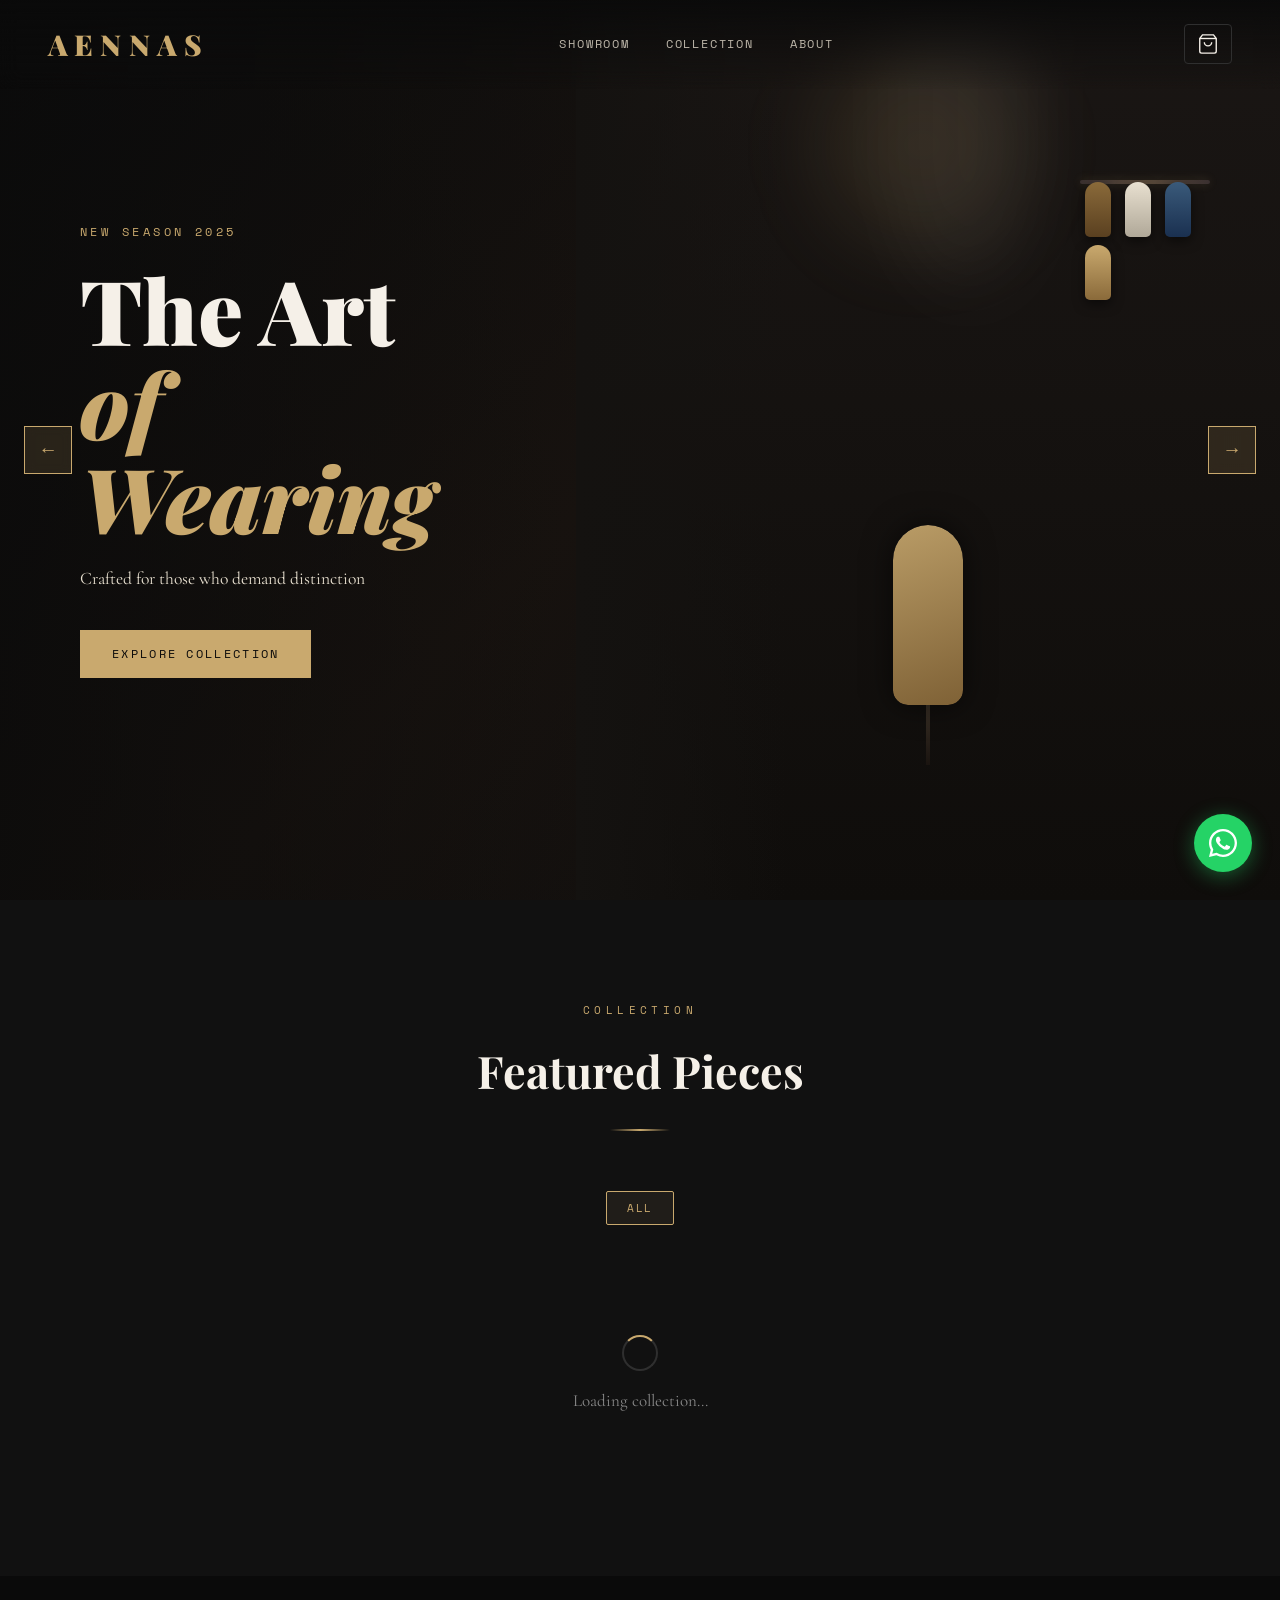
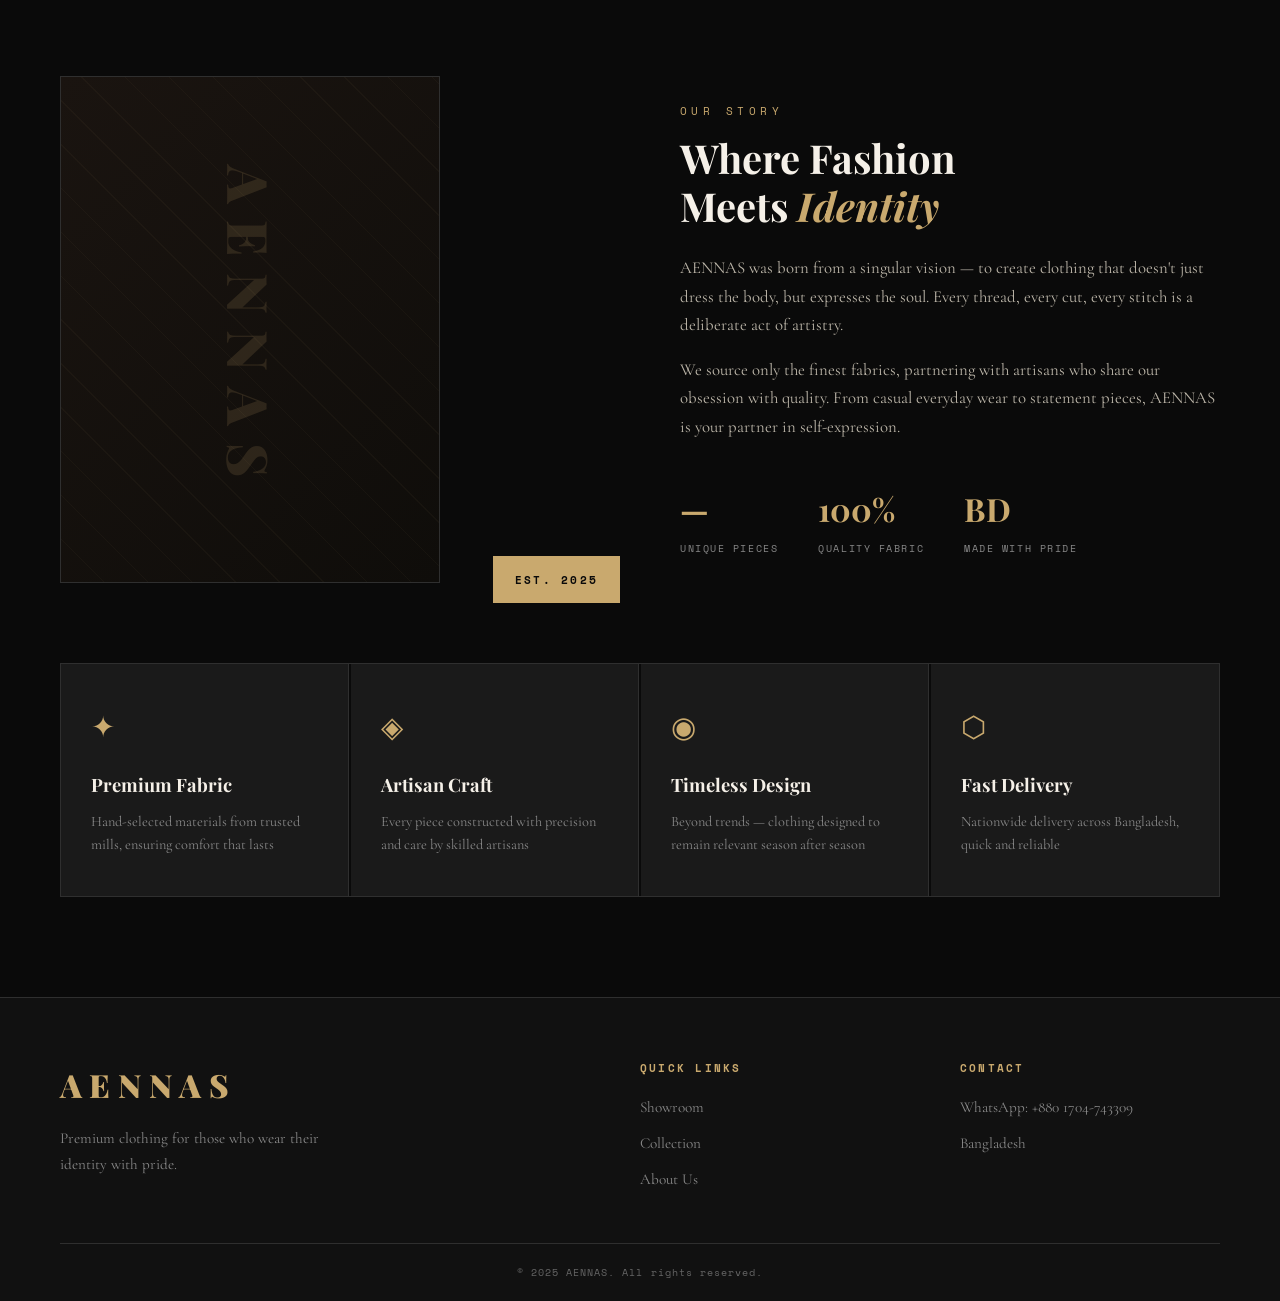
==== index.html @ 5e8bba65 "Add files via upload" ====
<!DOCTYPE html>
<html lang="en">

<head>
    <meta charset="UTF-8" />
    <meta name="viewport" content="width=device-width, initial-scale=1.0" />
    <title>AENNAS — Premium Clothing</title>
    <link rel="preconnect" href="https://fonts.googleapis.com">
    <link
        href="https://fonts.googleapis.com/css2?family=Playfair+Display:ital,wght@0,400;0,700;0,900;1,400&family=Cormorant+Garamond:wght@300;400;600&family=Space+Mono:wght@400;700&display=swap"
        rel="stylesheet">
    <link rel="stylesheet" href="style.css">
</head>

<body>

    <!-- ========== NAVBAR ========== -->
    <nav class="navbar" id="navbar">
        <div class="nav-logo">AENNAS</div>
        <div class="nav-links">
            <a href="#showroom">Showroom</a>
            <a href="#products">Collection</a>
            <a href="#about">About</a>
        </div>
        <div class="nav-right">
            <button class="cart-btn" id="cartBtn" onclick="toggleCart()">
                <svg width="22" height="22" viewBox="0 0 24 24" fill="none" stroke="currentColor" stroke-width="1.5">
                    <path d="M6 2L3 6v14a2 2 0 002 2h14a2 2 0 002-2V6l-3-4z" />
                    <line x1="3" y1="6" x2="21" y2="6" />
                    <path d="M16 10a4 4 0 01-8 0" />
                </svg>
                <span class="cart-count" id="cartCount">0</span>
            </button>
        </div>
    </nav>

    <!-- ========== HERO SHOWROOM SLIDER ========== -->
    <section class="showroom" id="showroom">
        <div class="slider-wrapper">
            <div class="slider" id="slider">

                <div class="slide slide-1">
                    <div class="slide-overlay"></div>
                    <div class="slide-content">
                        <p class="slide-tag">New Season 2025</p>
                        <h1 class="slide-title">The Art<br><em>of Wearing</em></h1>
                        <p class="slide-sub">Crafted for those who demand distinction</p>
                        <a href="#products" class="slide-btn">Explore Collection</a>
                    </div>
                    <div class="showroom-3d">
                        <div class="room-floor"></div>
                        <div class="room-wall-back"></div>
                        <div class="room-wall-left"></div>
                        <div class="mannequin">
                            <div class="mannequin-body">
                                <div class="garment garment-1"></div>
                            </div>
                            <div class="mannequin-stand"></div>
                        </div>
                        <div class="rack">
                            <div class="rack-bar"></div>
                            <div class="rack-item ri-1"></div>
                            <div class="rack-item ri-2"></div>
                            <div class="rack-item ri-3"></div>
                            <div class="rack-item ri-4"></div>
                        </div>
                        <div class="spotlight sp1"></div>
                        <div class="spotlight sp2"></div>
                    </div>
                </div>

                <div class="slide slide-2">
                    <div class="slide-overlay"></div>
                    <div class="slide-content">
                        <p class="slide-tag">Limited Edition</p>
                        <h1 class="slide-title">Minimal<br><em>Luxury</em></h1>
                        <p class="slide-sub">Where simplicity meets sophistication</p>
                        <a href="#products" class="slide-btn">Shop Now</a>
                    </div>
                    <div class="showroom-3d dark-room">
                        <div class="room-floor dark-floor"></div>
                        <div class="room-wall-back dark-wall"></div>
                        <div class="room-wall-left dark-wall-l"></div>
                        <div class="mannequin">
                            <div class="mannequin-body">
                                <div class="garment garment-2"></div>
                            </div>
                            <div class="mannequin-stand"></div>
                        </div>
                        <div class="floating-pieces">
                            <div class="float-item fi-1"></div>
                            <div class="float-item fi-2"></div>
                            <div class="float-item fi-3"></div>
                        </div>
                        <div class="spotlight sp3"></div>
                    </div>
                </div>

                <div class="slide slide-3">
                    <div class="slide-overlay"></div>
                    <div class="slide-content">
                        <p class="slide-tag">Essentials</p>
                        <h1 class="slide-title">Everyday<br><em>Elegance</em></h1>
                        <p class="slide-sub">Timeless pieces for the modern wardrobe</p>
                        <a href="#products" class="slide-btn">View Essentials</a>
                    </div>
                    <div class="showroom-3d warm-room">
                        <div class="room-floor warm-floor"></div>
                        <div class="room-wall-back warm-wall"></div>
                        <div class="shelves">
                            <div class="shelf sh-1">
                                <div class="folded f1"></div>
                                <div class="folded f2"></div>
                                <div class="folded f3"></div>
                            </div>
                            <div class="shelf sh-2">
                                <div class="folded f4"></div>
                                <div class="folded f5"></div>
                            </div>
                        </div>
                        <div class="mannequin mn-2">
                            <div class="mannequin-body">
                                <div class="garment garment-3"></div>
                            </div>
                            <div class="mannequin-stand"></div>
                        </div>
                        <div class="spotlight sp4"></div>
                        <div class="spotlight sp5"></div>
                    </div>
                </div>

                <div class="slide slide-4">
                    <div class="slide-overlay"></div>
                    <div class="slide-content">
                        <p class="slide-tag">Flagship Collection</p>
                        <h1 class="slide-title">Bold.<br><em>Refined.</em></h1>
                        <p class="slide-sub">Statement pieces that define your story</p>
                        <a href="#products" class="slide-btn">Discover More</a>
                    </div>
                    <div class="showroom-3d night-room">
                        <div class="room-floor night-floor"></div>
                        <div class="room-wall-back night-wall"></div>
                        <div class="neon-frame"></div>
                        <div class="mannequin">
                            <div class="mannequin-body">
                                <div class="garment garment-4"></div>
                            </div>
                            <div class="mannequin-stand"></div>
                        </div>
                        <div class="mirror-frame"></div>
                        <div class="spotlight sp6"></div>
                    </div>
                </div>

            </div><!-- end slider -->

            <!-- Slide controls -->
            <button class="slider-arrow left" id="prevBtn" onclick="changeSlide(-1)">&#8592;</button>
            <button class="slider-arrow right" id="nextBtn" onclick="changeSlide(1)">&#8594;</button>
            <div class="slider-dots" id="sliderDots"></div>
        </div>
    </section>

    <!-- ========== PRODUCTS SECTION ========== -->
    <section class="products-section" id="products">
        <div class="section-header">
            <p class="section-tag">COLLECTION</p>
            <h2 class="section-title">Featured Pieces</h2>
            <div class="title-line"></div>
        </div>

        <!-- Category Filter -->
        <div class="category-filter" id="categoryFilter">
            <button class="cat-btn active" data-cat="all">All</button>
        </div>

        <!-- Products Grid -->
        <div class="products-grid" id="productsGrid">
            <div class="loading-spinner">
                <div class="spinner"></div>
                <p>Loading collection...</p>
            </div>
        </div>
    </section>

    <!-- ========== ABOUT / BRAND SECTION ========== -->
    <section class="about-section" id="about">
        <div class="about-grid">
            <div class="about-visual">
                <div class="about-img-frame">
                    <div class="about-img-inner">
                        <div class="about-pattern"></div>
                        <div class="about-logo-big">AENNAS</div>
                    </div>
                </div>
                <div class="about-accent-box">
                    <span>EST. 2025</span>
                </div>
            </div>
            <div class="about-text">
                <p class="section-tag">OUR STORY</p>
                <h2>Where Fashion<br>Meets <em>Identity</em></h2>
                <p class="about-body">
                    AENNAS was born from a singular vision — to create clothing that doesn't just dress the body, but
                    expresses the soul. Every thread, every cut, every stitch is a deliberate act of artistry.
                </p>
                <p class="about-body">
                    We source only the finest fabrics, partnering with artisans who share our obsession with quality.
                    From casual everyday wear to statement pieces, AENNAS is your partner in self-expression.
                </p>
                <div class="about-stats">
                    <div class="stat">
                        <span class="stat-num" id="stat-products">—</span>
                        <span class="stat-label">Unique Pieces</span>
                    </div>
                    <div class="stat">
                        <span class="stat-num">100%</span>
                        <span class="stat-label">Quality Fabric</span>
                    </div>
                    <div class="stat">
                        <span class="stat-num">BD</span>
                        <span class="stat-label">Made with Pride</span>
                    </div>
                </div>
            </div>
        </div>

        <!-- Brand pillars -->
        <div class="brand-pillars">
            <div class="pillar">
                <div class="pillar-icon">✦</div>
                <h3>Premium Fabric</h3>
                <p>Hand-selected materials from trusted mills, ensuring comfort that lasts</p>
            </div>
            <div class="pillar">
                <div class="pillar-icon">◈</div>
                <h3>Artisan Craft</h3>
                <p>Every piece constructed with precision and care by skilled artisans</p>
            </div>
            <div class="pillar">
                <div class="pillar-icon">◉</div>
                <h3>Timeless Design</h3>
                <p>Beyond trends — clothing designed to remain relevant season after season</p>
            </div>
            <div class="pillar">
                <div class="pillar-icon">⬡</div>
                <h3>Fast Delivery</h3>
                <p>Nationwide delivery across Bangladesh, quick and reliable</p>
            </div>
        </div>
    </section>

    <!-- ========== FOOTER ========== -->
    <footer class="footer">
        <div class="footer-inner">
            <div class="footer-brand">
                <div class="footer-logo">AENNAS</div>
                <p>Premium clothing for those who wear their identity with pride.</p>
            </div>
            <div class="footer-links">
                <h4>Quick Links</h4>
                <a href="#showroom">Showroom</a>
                <a href="#products">Collection</a>
                <a href="#about">About Us</a>
            </div>
            <div class="footer-contact">
                <h4>Contact</h4>
                <p>WhatsApp: +880 1704-743309</p>
                <p>Bangladesh</p>
            </div>
        </div>
        <div class="footer-bottom">
            <p>&copy; 2025 AENNAS. All rights reserved.</p>
        </div>
    </footer>

    <!-- ========== CART SIDEBAR ========== -->
    <div class="cart-overlay" id="cartOverlay" onclick="toggleCart()"></div>
    <div class="cart-sidebar" id="cartSidebar">
        <div class="cart-header">
            <h3>Your Cart</h3>
            <button onclick="toggleCart()" class="cart-close">✕</button>
        </div>
        <div class="cart-items" id="cartItems">
            <div class="cart-empty">
                <p>Your cart is empty</p>
            </div>
        </div>
        <div class="cart-footer" id="cartFooter" style="display:none">
            <div class="cart-total">
                <span>Total:</span>
                <span id="cartTotal">৳0</span>
            </div>
            <button class="checkout-btn" onclick="openCheckout()">Proceed to Order</button>
        </div>
    </div>

    <!-- ========== CHECKOUT MODAL ========== -->
    <div class="modal-overlay" id="checkoutOverlay">
        <div class="checkout-modal">
            <div class="modal-header">
                <h3>Complete Your Order</h3>
                <button onclick="closeCheckout()" class="modal-close">✕</button>
            </div>
            <div class="modal-body">
                <div class="form-group">
                    <label>Full Name *</label>
                    <input type="text" id="custName" placeholder="Your full name" />
                </div>
                <div class="form-group">
                    <label>Phone Number *</label>
                    <input type="tel" id="custPhone" placeholder="+880 XXXXXXXXXX" />
                </div>
                <div class="form-group">
                    <label>Email Address</label>
                    <input type="email" id="custEmail" placeholder="your@email.com" />
                </div>
                <div class="form-group">
                    <label>Delivery Address *</label>
                    <textarea id="custAddress" rows="3" placeholder="Full delivery address"></textarea>
                </div>
                <div class="order-summary" id="orderSummary"></div>
                <div class="form-group">
                    <label>Special Instructions</label>
                    <textarea id="custNote" rows="2" placeholder="Size preferences, color, etc."></textarea>
                </div>
            </div>
            <div class="modal-footer">
                <button class="place-order-btn" id="placeOrderBtn" onclick="placeOrder()">
                    <span id="orderBtnText">Place Order</span>
                </button>
            </div>
        </div>
    </div>

    <!-- ========== PRODUCT DETAIL MODAL ========== -->
    <div class="modal-overlay" id="productDetailOverlay">
        <div class="product-detail-modal">
            <button onclick="closeProductDetail()" class="modal-close top-right">✕</button>
            <div class="pd-image">
                <img id="pdImg" src="" alt="product" />
            </div>
            <div class="pd-info">
                <p class="pd-category" id="pdCategory"></p>
                <h2 id="pdName"></h2>
                <p class="pd-price" id="pdPrice"></p>
                <p class="pd-desc" id="pdDesc"></p>
                <div class="pd-actions">
                    <button class="btn-add-cart" id="pdAddCart">Add to Cart</button>
                    <button class="btn-buy-now" id="pdBuyNow">Buy Now</button>
                </div>
            </div>
        </div>
    </div>

    <!-- ========== WHATSAPP FLOAT ========== -->
    <a href="https://wa.me/8801704743309" target="_blank" class="whatsapp-float" title="Chat on WhatsApp">
        <svg viewBox="0 0 32 32" width="28" height="28" fill="white">
            <path
                d="M16 0C7.163 0 0 7.163 0 16c0 2.822.738 5.47 2.028 7.776L0 32l8.447-2.007A15.93 15.93 0 0016 32c8.837 0 16-7.163 16-16S24.837 0 16 0zm0 29.333a13.28 13.28 0 01-6.771-1.852l-.485-.29-5.014 1.192 1.217-4.888-.317-.502A13.28 13.28 0 012.667 16C2.667 8.636 8.636 2.667 16 2.667S29.333 8.636 29.333 16 23.364 29.333 16 29.333zm7.27-9.874c-.398-.199-2.354-1.162-2.72-1.294-.365-.133-.631-.199-.897.199-.265.398-1.03 1.294-1.262 1.56-.232.265-.465.298-.863.1-.398-.2-1.682-.62-3.203-1.977-1.184-1.057-1.982-2.363-2.214-2.761-.232-.398-.025-.613.174-.811.179-.178.398-.465.597-.697.2-.232.266-.398.399-.664.132-.265.066-.498-.033-.697-.1-.199-.897-2.163-1.23-2.961-.324-.778-.653-.672-.897-.685l-.764-.013c-.265 0-.697.1-1.062.498-.365.398-1.395 1.362-1.395 3.324 0 1.962 1.428 3.857 1.627 4.122.199.265 2.81 4.29 6.808 6.017.951.41 1.694.655 2.272.839.955.304 1.824.261 2.511.158.766-.114 2.354-.962 2.686-1.891.332-.929.332-1.726.232-1.892-.098-.165-.365-.265-.763-.464z" />
        </svg>
    </a>

    <!-- Scripts -->
    <script type="module" src="app.js"></script>
</body>

</html>
---- style.css ----
/* ============================================
   AENNAS — Premium Clothing Brand CSS
   Aesthetic: Dark Luxury / Editorial Fashion
   ============================================ */

:root {
    --black: #0a0a0a;
    --deep: #111111;
    --dark: #1a1a1a;
    --mid: #2a2a2a;
    --border: #2f2f2f;
    --gold: #c9a96e;
    --gold-light: #e8c88a;
    --white: #f5f0e8;
    --off-white: #e8e0d0;
    --text-muted: #888;
    --text-dim: #666;
    --accent: #c9a96e;
    --danger: #e05252;
    --success: #52a080;
    --font-display: 'Playfair Display', serif;
    --font-body: 'Cormorant Garamond', serif;
    --font-mono: 'Space Mono', monospace;
    --transition: 0.35s cubic-bezier(0.4, 0, 0.2, 1);
    --shadow: 0 8px 40px rgba(0, 0, 0, 0.4);
    --shadow-sm: 0 2px 12px rgba(0, 0, 0, 0.3);
}

*,
*::before,
*::after {
    box-sizing: border-box;
    margin: 0;
    padding: 0;
}

html {
    scroll-behavior: smooth;
}

body {
    background: var(--black);
    color: var(--white);
    font-family: var(--font-body);
    font-size: 17px;
    line-height: 1.7;
    overflow-x: hidden;
}

/* ---- SCROLLBAR ---- */
::-webkit-scrollbar {
    width: 4px;
}

::-webkit-scrollbar-track {
    background: var(--deep);
}

::-webkit-scrollbar-thumb {
    background: var(--gold);
    border-radius: 2px;
}

/* ============ NAVBAR ============ */
.navbar {
    position: fixed;
    top: 0;
    left: 0;
    width: 100%;
    z-index: 1000;
    display: flex;
    align-items: center;
    justify-content: space-between;
    padding: 20px 48px;
    background: linear-gradient(180deg, rgba(10, 10, 10, 0.95) 0%, transparent 100%);
    backdrop-filter: blur(10px);
    transition: var(--transition);
}

.navbar.scrolled {
    padding: 14px 48px;
    background: rgba(10, 10, 10, 0.97);
    border-bottom: 1px solid var(--border);
}

.nav-logo {
    font-family: var(--font-display);
    font-size: 1.8rem;
    font-weight: 900;
    letter-spacing: 0.25em;
    color: var(--gold);
    text-transform: uppercase;
}

.nav-links {
    display: flex;
    gap: 36px;
}

.nav-links a {
    font-family: var(--font-mono);
    font-size: 0.75rem;
    letter-spacing: 0.15em;
    text-transform: uppercase;
    color: var(--off-white);
    text-decoration: none;
    opacity: 0.8;
    transition: var(--transition);
}

.nav-links a:hover {
    opacity: 1;
    color: var(--gold);
}

.cart-btn {
    position: relative;
    background: none;
    border: 1px solid var(--border);
    color: var(--white);
    cursor: pointer;
    padding: 8px 12px;
    border-radius: 4px;
    transition: var(--transition);
    display: flex;
    align-items: center;
    gap: 6px;
}

.cart-btn:hover {
    border-color: var(--gold);
    color: var(--gold);
}

.cart-count {
    position: absolute;
    top: -6px;
    right: -6px;
    background: var(--gold);
    color: var(--black);
    font-family: var(--font-mono);
    font-size: 0.65rem;
    font-weight: 700;
    width: 18px;
    height: 18px;
    border-radius: 50%;
    display: flex;
    align-items: center;
    justify-content: center;
    opacity: 0;
    transition: var(--transition);
}

.cart-count.visible {
    opacity: 1;
}

/* ============ SHOWROOM / SLIDER ============ */
.showroom {
    height: 100vh;
    position: relative;
    overflow: hidden;
}

.slider-wrapper {
    width: 100%;
    height: 100%;
    position: relative;
    overflow: hidden;
}

.slider {
    display: flex;
    width: 400%;
    height: 100%;
    transition: transform 0.8s cubic-bezier(0.77, 0, 0.175, 1);
}

.slide {
    width: 25%;
    height: 100%;
    position: relative;
    overflow: hidden;
    display: flex;
    align-items: center;
}

/* Slide backgrounds */
.slide-1 {
    background: linear-gradient(135deg, #0d0d0d 0%, #1a1410 50%, #0d0d0d 100%);
}

.slide-2 {
    background: linear-gradient(135deg, #080810 0%, #10101a 50%, #080810 100%);
}

.slide-3 {
    background: linear-gradient(135deg, #120e0a 0%, #1e1610 50%, #120e0a 100%);
}

.slide-4 {
    background: linear-gradient(135deg, #0a0a0a 0%, #0f0f0f 50%, #0a0a0a 100%);
}

.slide-overlay {
    position: absolute;
    inset: 0;
    background: linear-gradient(90deg, rgba(10, 10, 10, 0.75) 0%, transparent 60%);
    z-index: 2;
}

.slide-content {
    position: relative;
    z-index: 10;
    padding: 0 80px;
    max-width: 600px;
}

.slide-tag {
    font-family: var(--font-mono);
    font-size: 0.72rem;
    letter-spacing: 0.3em;
    text-transform: uppercase;
    color: var(--gold);
    margin-bottom: 20px;
    animation: fadeUp 0.8s both;
}

.slide-title {
    font-family: var(--font-display);
    font-size: clamp(3.5rem, 7vw, 6rem);
    font-weight: 900;
    line-height: 1.05;
    color: var(--white);
    margin-bottom: 20px;
    animation: fadeUp 0.8s 0.1s both;
}

.slide-title em {
    color: var(--gold);
    font-style: italic;
}

.slide-sub {
    font-size: 1.1rem;
    color: var(--off-white);
    opacity: 0.75;
    margin-bottom: 36px;
    animation: fadeUp 0.8s 0.2s both;
}

.slide-btn {
    display: inline-block;
    font-family: var(--font-mono);
    font-size: 0.72rem;
    letter-spacing: 0.2em;
    text-transform: uppercase;
    color: var(--black);
    background: var(--gold);
    padding: 14px 32px;
    text-decoration: none;
    transition: var(--transition);
    animation: fadeUp 0.8s 0.3s both;
}

.slide-btn:hover {
    background: var(--gold-light);
    transform: translateY(-2px);
}

/* Slider Controls */
.slider-arrow {
    position: absolute;
    top: 50%;
    z-index: 20;
    transform: translateY(-50%);
    background: rgba(201, 169, 110, 0.15);
    border: 1px solid var(--gold);
    color: var(--gold);
    font-size: 1.2rem;
    cursor: pointer;
    width: 48px;
    height: 48px;
    display: flex;
    align-items: center;
    justify-content: center;
    transition: var(--transition);
    backdrop-filter: blur(6px);
}

.slider-arrow:hover {
    background: var(--gold);
    color: var(--black);
}

.slider-arrow.left {
    left: 24px;
}

.slider-arrow.right {
    right: 24px;
}

.slider-dots {
    position: absolute;
    bottom: 32px;
    left: 50%;
    transform: translateX(-50%);
    display: flex;
    gap: 10px;
    z-index: 20;
}

.dot {
    width: 6px;
    height: 6px;
    border-radius: 50%;
    background: rgba(201, 169, 110, 0.35);
    cursor: pointer;
    transition: var(--transition);
}

.dot.active {
    background: var(--gold);
    transform: scale(1.4);
}

/* ========== 3D SHOWROOM SCENES ========== */
.showroom-3d {
    position: absolute;
    right: 0;
    top: 0;
    width: 55%;
    height: 100%;
    z-index: 3;
    perspective: 1200px;
}

/* Room floor */
.room-floor {
    position: absolute;
    bottom: 0;
    left: 0;
    right: 0;
    height: 40%;
    background: linear-gradient(180deg, #1a1410 0%, #0f0d0a 100%);
    transform: rotateX(25deg) translateZ(-20px);
    transform-origin: bottom center;
}

.dark-floor {
    background: linear-gradient(180deg, #12121a 0%, #0a0a12 100%);
}

.warm-floor {
    background: linear-gradient(180deg, #1e1810 0%, #120e08 100%);
}

.night-floor {
    background: linear-gradient(180deg, #0a0a0a 0%, #050505 100%);
}

/* Room walls */
.room-wall-back {
    position: absolute;
    inset: 0;
    background: linear-gradient(180deg, #1a1614 0%, #0f0d0b 100%);
}

.dark-wall {
    background: linear-gradient(180deg, #12121c 0%, #0a0a14 100%);
}

.warm-wall {
    background: linear-gradient(180deg, #1e1a12 0%, #14100a 100%);
}

.night-wall {
    background: linear-gradient(180deg, #0f0f0f 0%, #080808 100%);
}

.room-wall-left {
    position: absolute;
    left: 0;
    top: 0;
    bottom: 0;
    width: 30%;
    background: linear-gradient(90deg, #141210 0%, transparent 100%);
}

/* Mannequin */
.mannequin {
    position: absolute;
    bottom: 15%;
    left: 50%;
    transform: translateX(-50%);
    display: flex;
    flex-direction: column;
    align-items: center;
    animation: breathe 4s ease-in-out infinite;
}

.mannequin-body {
    width: 70px;
    height: 180px;
    background: linear-gradient(180deg, #2a2420 0%, #1a1410 100%);
    border-radius: 35px 35px 15px 15px;
    position: relative;
    overflow: hidden;
    box-shadow: 0 0 30px rgba(0, 0, 0, 0.6), inset 0 1px 0 rgba(255, 255, 255, 0.05);
}

.mannequin-stand {
    width: 4px;
    height: 60px;
    background: linear-gradient(180deg, #3a3026, #1a1410);
}

.garment {
    position: absolute;
    inset: 0;
    border-radius: inherit;
}

.garment-1 {
    background: linear-gradient(160deg, #c9a96e 0%, #8a6a3a 100%);
    opacity: 0.9;
}

.garment-2 {
    background: linear-gradient(160deg, #e8e0d0 0%, #a0988a 100%);
    opacity: 0.85;
}

.garment-3 {
    background: linear-gradient(160deg, #3a5a7a 0%, #1a3050 100%);
    opacity: 0.9;
}

.garment-4 {
    background: linear-gradient(160deg, #1a1a1a 0%, #0a0a0a 100%);
    border: 1px solid var(--gold);
    opacity: 0.95;
}

.mn-2 {
    left: 65%;
}

/* Clothing Rack */
.rack {
    position: absolute;
    right: 10%;
    top: 20%;
    width: 130px;
}

.rack-bar {
    height: 4px;
    background: linear-gradient(90deg, #3a3030, #5a4a3a, #3a3030);
    border-radius: 2px;
    box-shadow: 0 0 10px rgba(201, 169, 110, 0.2);
}

.rack-item {
    display: inline-block;
    width: 26px;
    height: 55px;
    border-radius: 13px 13px 5px 5px;
    margin: 0 5px;
    margin-top: -2px;
    box-shadow: 0 4px 12px rgba(0, 0, 0, 0.5);
}

.ri-1 {
    background: linear-gradient(180deg, #8a6a3a, #5a4020);
}

.ri-2 {
    background: linear-gradient(180deg, #e8e0d0, #b0a898);
}

.ri-3 {
    background: linear-gradient(180deg, #3a5a7a, #1a3050);
}

.ri-4 {
    background: linear-gradient(180deg, #c9a96e, #8a6a3a);
}

/* Spotlights */
.spotlight {
    position: absolute;
    border-radius: 50%;
    filter: blur(40px);
    pointer-events: none;
}

.sp1 {
    width: 200px;
    height: 200px;
    background: rgba(201, 169, 110, 0.12);
    top: 5%;
    left: 35%;
}

.sp2 {
    width: 150px;
    height: 300px;
    background: rgba(255, 255, 255, 0.04);
    top: 0;
    left: 45%;
    border-radius: 0 0 50% 50%;
}

.sp3 {
    width: 250px;
    height: 350px;
    background: rgba(180, 160, 220, 0.08);
    top: 0;
    left: 30%;
    border-radius: 0 0 50% 50%;
}

.sp4 {
    width: 200px;
    height: 300px;
    background: rgba(201, 169, 110, 0.1);
    top: 0;
    left: 40%;
    border-radius: 0 0 50% 50%;
}

.sp5 {
    width: 150px;
    height: 200px;
    background: rgba(255, 220, 160, 0.06);
    top: 0;
    right: 5%;
    border-radius: 0 0 50% 50%;
}

.sp6 {
    width: 300px;
    height: 400px;
    background: rgba(201, 169, 110, 0.07);
    top: 0;
    left: 30%;
    border-radius: 0 0 50% 50%;
}

/* Floating pieces slide 2 */
.floating-pieces {
    position: absolute;
    inset: 0;
}

.float-item {
    position: absolute;
    border-radius: 8px;
    box-shadow: 0 4px 20px rgba(0, 0, 0, 0.5);
}

.fi-1 {
    width: 50px;
    height: 90px;
    background: #2a2a3a;
    top: 25%;
    right: 20%;
    animation: floatA 6s ease-in-out infinite;
}

.fi-2 {
    width: 40px;
    height: 70px;
    background: #e8e0d0;
    top: 40%;
    right: 35%;
    animation: floatB 7s ease-in-out infinite;
}

.fi-3 {
    width: 35px;
    height: 60px;
    background: #c9a96e;
    top: 55%;
    right: 15%;
    animation: floatC 5s ease-in-out infinite;
}

/* Shelves slide 3 */
.shelves {
    position: absolute;
    right: 5%;
    top: 20%;
}

.shelf {
    display: flex;
    gap: 8px;
    margin-bottom: 20px;
    padding: 8px;
    background: rgba(255, 255, 255, 0.03);
    border-bottom: 2px solid #3a3020;
}

.folded {
    width: 30px;
    height: 35px;
    border-radius: 4px;
    box-shadow: 0 2px 8px rgba(0, 0, 0, 0.4);
}

.f1 {
    background: #c9a96e;
}

.f2 {
    background: #e8e0d0;
}

.f3 {
    background: #3a5a7a;
}

.f4 {
    background: #2a2a3a;
}

.f5 {
    background: #8a6a3a;
}

/* Neon frame slide 4 */
.neon-frame {
    position: absolute;
    top: 15%;
    right: 5%;
    left: 40%;
    bottom: 10%;
    border: 1px solid rgba(201, 169, 110, 0.3);
    box-shadow: 0 0 20px rgba(201, 169, 110, 0.1), inset 0 0 20px rgba(201, 169, 110, 0.05);
}

.mirror-frame {
    position: absolute;
    top: 20%;
    right: 8%;
    width: 80px;
    height: 200px;
    border: 2px solid rgba(201, 169, 110, 0.4);
    background: linear-gradient(135deg, rgba(201, 169, 110, 0.05), transparent);
    box-shadow: 0 0 30px rgba(201, 169, 110, 0.1);
}

/* Animations */
@keyframes breathe {

    0%,
    100% {
        transform: translateX(-50%) translateY(0);
    }

    50% {
        transform: translateX(-50%) translateY(-8px);
    }
}

@keyframes floatA {

    0%,
    100% {
        transform: translateY(0) rotate(-3deg);
    }

    50% {
        transform: translateY(-20px) rotate(3deg);
    }
}

@keyframes floatB {

    0%,
    100% {
        transform: translateY(0) rotate(2deg);
    }

    50% {
        transform: translateY(-15px) rotate(-2deg);
    }
}

@keyframes floatC {

    0%,
    100% {
        transform: translateY(0) rotate(-1deg);
    }

    50% {
        transform: translateY(-25px) rotate(4deg);
    }
}

@keyframes fadeUp {
    from {
        opacity: 0;
        transform: translateY(30px);
    }

    to {
        opacity: 1;
        transform: translateY(0);
    }
}

/* ============ PRODUCTS SECTION ============ */
.products-section {
    padding: 100px 60px;
    background: var(--deep);
}

.section-header {
    text-align: center;
    margin-bottom: 60px;
}

.section-tag {
    font-family: var(--font-mono);
    font-size: 0.7rem;
    letter-spacing: 0.4em;
    color: var(--gold);
    text-transform: uppercase;
    margin-bottom: 14px;
    display: block;
}

.section-title {
    font-family: var(--font-display);
    font-size: 2.8rem;
    font-weight: 700;
    color: var(--white);
    margin-bottom: 20px;
}

.title-line {
    width: 60px;
    height: 2px;
    background: linear-gradient(90deg, transparent, var(--gold), transparent);
    margin: 0 auto;
}

/* Category Filter */
.category-filter {
    display: flex;
    justify-content: center;
    gap: 12px;
    flex-wrap: wrap;
    margin-bottom: 50px;
}

.cat-btn {
    font-family: var(--font-mono);
    font-size: 0.68rem;
    letter-spacing: 0.15em;
    text-transform: uppercase;
    background: none;
    border: 1px solid var(--border);
    color: var(--text-muted);
    padding: 8px 20px;
    cursor: pointer;
    transition: var(--transition);
    border-radius: 2px;
}

.cat-btn:hover,
.cat-btn.active {
    border-color: var(--gold);
    color: var(--gold);
    background: rgba(201, 169, 110, 0.08);
}

/* Products Grid */
.products-grid {
    display: grid;
    grid-template-columns: repeat(auto-fill, minmax(280px, 1fr));
    gap: 28px;
    max-width: 1400px;
    margin: 0 auto;
}

.loading-spinner {
    grid-column: 1/-1;
    text-align: center;
    padding: 60px;
    color: var(--text-muted);
}

.spinner {
    width: 36px;
    height: 36px;
    border: 2px solid var(--border);
    border-top-color: var(--gold);
    border-radius: 50%;
    animation: spin 0.8s linear infinite;
    margin: 0 auto 16px;
}

@keyframes spin {
    to {
        transform: rotate(360deg);
    }
}

/* Product Card */
.product-card {
    background: var(--dark);
    border: 1px solid var(--border);
    border-radius: 4px;
    overflow: hidden;
    transition: var(--transition);
    cursor: pointer;
    position: relative;
    animation: fadeUp 0.6s both;
}

.product-card:hover {
    border-color: var(--gold);
    transform: translateY(-6px);
    box-shadow: 0 20px 60px rgba(0, 0, 0, 0.5), 0 0 0 1px rgba(201, 169, 110, 0.2);
}

.product-img-wrap {
    aspect-ratio: 3/4;
    overflow: hidden;
    position: relative;
    background: var(--mid);
}

.product-img-wrap img {
    width: 100%;
    height: 100%;
    object-fit: cover;
    transition: transform 0.6s ease;
}

.product-card:hover .product-img-wrap img {
    transform: scale(1.06);
}

.product-no-img {
    width: 100%;
    height: 100%;
    display: flex;
    align-items: center;
    justify-content: center;
    flex-direction: column;
    gap: 10px;
    color: var(--text-dim);
}

.product-no-img svg {
    opacity: 0.3;
}

.product-badge {
    position: absolute;
    top: 12px;
    left: 12px;
    font-family: var(--font-mono);
    font-size: 0.6rem;
    letter-spacing: 0.1em;
    text-transform: uppercase;
    background: var(--gold);
    color: var(--black);
    padding: 3px 10px;
}

.product-info {
    padding: 18px;
}

.product-cat {
    font-family: var(--font-mono);
    font-size: 0.62rem;
    letter-spacing: 0.2em;
    text-transform: uppercase;
    color: var(--gold);
    margin-bottom: 6px;
}

.product-name {
    font-family: var(--font-display);
    font-size: 1.15rem;
    font-weight: 600;
    color: var(--white);
    margin-bottom: 8px;
    line-height: 1.3;
}

.product-price {
    font-family: var(--font-mono);
    font-size: 1rem;
    color: var(--gold);
    font-weight: 700;
    margin-bottom: 14px;
}

.product-actions {
    display: flex;
    gap: 8px;
}

.btn-cart,
.btn-buy {
    flex: 1;
    padding: 10px;
    border: none;
    cursor: pointer;
    font-family: var(--font-mono);
    font-size: 0.65rem;
    letter-spacing: 0.1em;
    text-transform: uppercase;
    transition: var(--transition);
    border-radius: 2px;
}

.btn-cart {
    background: none;
    border: 1px solid var(--border);
    color: var(--text-muted);
}

.btn-cart:hover {
    border-color: var(--gold);
    color: var(--gold);
}

.btn-buy {
    background: var(--gold);
    color: var(--black);
    font-weight: 700;
}

.btn-buy:hover {
    background: var(--gold-light);
}

/* ============ ABOUT SECTION ============ */
.about-section {
    padding: 100px 60px;
    background: var(--black);
}

.about-grid {
    display: grid;
    grid-template-columns: 1fr 1fr;
    gap: 80px;
    align-items: center;
    max-width: 1200px;
    margin: 0 auto 80px;
}

.about-visual {
    position: relative;
}

.about-img-frame {
    aspect-ratio: 3/4;
    max-width: 380px;
    border: 1px solid var(--border);
    position: relative;
    overflow: hidden;
}

.about-img-inner {
    width: 100%;
    height: 100%;
    background: linear-gradient(135deg, #1a1410 0%, #0f0d0a 100%);
    display: flex;
    align-items: center;
    justify-content: center;
    position: relative;
}

.about-pattern {
    position: absolute;
    inset: 0;
    background-image: repeating-linear-gradient(45deg, transparent, transparent 30px,
            rgba(201, 169, 110, 0.04) 30px, rgba(201, 169, 110, 0.04) 31px);
}

.about-logo-big {
    font-family: var(--font-display);
    font-size: 3.5rem;
    font-weight: 900;
    color: rgba(201, 169, 110, 0.15);
    letter-spacing: 0.3em;
    writing-mode: vertical-rl;
    text-orientation: mixed;
    text-transform: uppercase;
}

.about-accent-box {
    position: absolute;
    bottom: -20px;
    right: -20px;
    background: var(--gold);
    padding: 14px 22px;
    font-family: var(--font-mono);
    font-size: 0.7rem;
    letter-spacing: 0.2em;
    color: var(--black);
    font-weight: 700;
}

.about-text h2 {
    font-family: var(--font-display);
    font-size: 2.5rem;
    font-weight: 700;
    color: var(--white);
    margin-bottom: 24px;
    line-height: 1.2;
}

.about-text h2 em {
    color: var(--gold);
    font-style: italic;
}

.about-body {
    color: var(--off-white);
    opacity: 0.8;
    margin-bottom: 16px;
    font-size: 1.05rem;
}

.about-stats {
    display: flex;
    gap: 40px;
    margin-top: 40px;
}

.stat {
    display: flex;
    flex-direction: column;
    gap: 4px;
}

.stat-num {
    font-family: var(--font-display);
    font-size: 2rem;
    font-weight: 700;
    color: var(--gold);
}

.stat-label {
    font-family: var(--font-mono);
    font-size: 0.65rem;
    letter-spacing: 0.15em;
    color: var(--text-muted);
    text-transform: uppercase;
}

/* Brand Pillars */
.brand-pillars {
    display: grid;
    grid-template-columns: repeat(4, 1fr);
    gap: 2px;
    max-width: 1200px;
    margin: 0 auto;
    border: 1px solid var(--border);
}

.pillar {
    padding: 40px 30px;
    background: var(--dark);
    border-right: 1px solid var(--border);
    transition: var(--transition);
}

.pillar:last-child {
    border-right: none;
}

.pillar:hover {
    background: var(--mid);
}

.pillar-icon {
    font-size: 1.8rem;
    color: var(--gold);
    margin-bottom: 16px;
    display: block;
}

.pillar h3 {
    font-family: var(--font-display);
    font-size: 1.15rem;
    color: var(--white);
    margin-bottom: 10px;
}

.pillar p {
    font-size: 0.9rem;
    color: var(--text-muted);
    line-height: 1.6;
}

/* ============ FOOTER ============ */
.footer {
    background: var(--deep);
    border-top: 1px solid var(--border);
    padding: 60px 60px 0;
}

.footer-inner {
    display: grid;
    grid-template-columns: 2fr 1fr 1fr;
    gap: 60px;
    padding-bottom: 50px;
    border-bottom: 1px solid var(--border);
}

.footer-logo {
    font-family: var(--font-display);
    font-size: 2rem;
    font-weight: 900;
    color: var(--gold);
    letter-spacing: 0.25em;
    margin-bottom: 14px;
}

.footer-brand p {
    color: var(--text-muted);
    font-size: 0.95rem;
    max-width: 280px;
}

.footer-links,
.footer-contact {
    display: flex;
    flex-direction: column;
    gap: 10px;
}

.footer-links h4,
.footer-contact h4 {
    font-family: var(--font-mono);
    font-size: 0.7rem;
    letter-spacing: 0.2em;
    text-transform: uppercase;
    color: var(--gold);
    margin-bottom: 8px;
}

.footer-links a {
    color: var(--text-muted);
    text-decoration: none;
    font-size: 0.95rem;
    transition: var(--transition);
}

.footer-links a:hover {
    color: var(--white);
}

.footer-contact p {
    color: var(--text-muted);
    font-size: 0.95rem;
}

.footer-bottom {
    padding: 20px 0;
    text-align: center;
}

.footer-bottom p {
    font-family: var(--font-mono);
    font-size: 0.65rem;
    letter-spacing: 0.1em;
    color: var(--text-dim);
}

/* ============ CART SIDEBAR ============ */
.cart-overlay {
    position: fixed;
    inset: 0;
    background: rgba(0, 0, 0, 0.7);
    z-index: 2000;
    opacity: 0;
    pointer-events: none;
    transition: var(--transition);
}

.cart-overlay.active {
    opacity: 1;
    pointer-events: all;
}

.cart-sidebar {
    position: fixed;
    right: -420px;
    top: 0;
    bottom: 0;
    width: 420px;
    background: var(--dark);
    border-left: 1px solid var(--border);
    z-index: 2001;
    transition: right 0.4s cubic-bezier(0.4, 0, 0.2, 1);
    display: flex;
    flex-direction: column;
}

.cart-sidebar.open {
    right: 0;
}

.cart-header {
    display: flex;
    align-items: center;
    justify-content: space-between;
    padding: 24px 28px;
    border-bottom: 1px solid var(--border);
}

.cart-header h3 {
    font-family: var(--font-display);
    font-size: 1.4rem;
    color: var(--white);
}

.cart-close {
    background: none;
    border: none;
    color: var(--text-muted);
    font-size: 1.2rem;
    cursor: pointer;
    transition: var(--transition);
}

.cart-close:hover {
    color: var(--white);
}

.cart-items {
    flex: 1;
    overflow-y: auto;
    padding: 20px 28px;
}

.cart-empty {
    text-align: center;
    padding: 60px 0;
    color: var(--text-dim);
}

.cart-item {
    display: flex;
    gap: 14px;
    padding: 16px 0;
    border-bottom: 1px solid var(--border);
    animation: fadeUp 0.3s both;
}

.cart-item-img {
    width: 70px;
    height: 90px;
    object-fit: cover;
    background: var(--mid);
    flex-shrink: 0;
    border-radius: 2px;
}

.cart-item-info {
    flex: 1;
}

.cart-item-name {
    font-family: var(--font-display);
    font-size: 1rem;
    color: var(--white);
    margin-bottom: 4px;
}

.cart-item-price {
    font-family: var(--font-mono);
    font-size: 0.85rem;
    color: var(--gold);
}

.cart-item-qty {
    display: flex;
    align-items: center;
    gap: 10px;
    margin-top: 8px;
}

.qty-btn {
    background: var(--mid);
    border: 1px solid var(--border);
    color: var(--white);
    width: 26px;
    height: 26px;
    cursor: pointer;
    font-size: 1rem;
    transition: var(--transition);
    display: flex;
    align-items: center;
    justify-content: center;
    border-radius: 2px;
}

.qty-btn:hover {
    border-color: var(--gold);
    color: var(--gold);
}

.qty-num {
    font-family: var(--font-mono);
    font-size: 0.85rem;
    color: var(--white);
    min-width: 20px;
    text-align: center;
}

.cart-item-remove {
    background: none;
    border: none;
    color: var(--text-dim);
    cursor: pointer;
    font-size: 0.9rem;
    transition: var(--transition);
    padding: 4px;
}

.cart-item-remove:hover {
    color: var(--danger);
}

.cart-footer {
    padding: 20px 28px;
    border-top: 1px solid var(--border);
}

.cart-total {
    display: flex;
    justify-content: space-between;
    align-items: center;
    margin-bottom: 16px;
    font-family: var(--font-display);
    font-size: 1.2rem;
    color: var(--white);
}

#cartTotal {
    color: var(--gold);
    font-weight: 700;
}

.checkout-btn {
    width: 100%;
    background: var(--gold);
    color: var(--black);
    border: none;
    padding: 16px;
    cursor: pointer;
    font-family: var(--font-mono);
    font-size: 0.75rem;
    letter-spacing: 0.2em;
    text-transform: uppercase;
    font-weight: 700;
    transition: var(--transition);
}

.checkout-btn:hover {
    background: var(--gold-light);
}

/* ============ MODALS ============ */
.modal-overlay {
    position: fixed;
    inset: 0;
    background: rgba(0, 0, 0, 0.85);
    z-index: 3000;
    display: flex;
    align-items: center;
    justify-content: center;
    opacity: 0;
    pointer-events: none;
    transition: var(--transition);
    backdrop-filter: blur(6px);
}

.modal-overlay.active {
    opacity: 1;
    pointer-events: all;
}

/* Checkout Modal */
.checkout-modal {
    background: var(--dark);
    border: 1px solid var(--border);
    width: 90%;
    max-width: 520px;
    max-height: 90vh;
    overflow-y: auto;
    border-radius: 4px;
    animation: slideUp 0.35s both;
}

.modal-header {
    display: flex;
    align-items: center;
    justify-content: space-between;
    padding: 24px 28px;
    border-bottom: 1px solid var(--border);
}

.modal-header h3 {
    font-family: var(--font-display);
    font-size: 1.4rem;
    color: var(--white);
}

.modal-close {
    background: none;
    border: none;
    color: var(--text-muted);
    font-size: 1.1rem;
    cursor: pointer;
    transition: var(--transition);
}

.modal-close:hover {
    color: var(--white);
}

.modal-body {
    padding: 28px;
}

.form-group {
    margin-bottom: 20px;
}

.form-group label {
    display: block;
    font-family: var(--font-mono);
    font-size: 0.65rem;
    letter-spacing: 0.15em;
    text-transform: uppercase;
    color: var(--text-muted);
    margin-bottom: 8px;
}

.form-group input,
.form-group textarea {
    width: 100%;
    background: var(--mid);
    border: 1px solid var(--border);
    color: var(--white);
    padding: 12px 14px;
    font-family: var(--font-body);
    font-size: 1rem;
    transition: var(--transition);
    border-radius: 2px;
    resize: vertical;
}

.form-group input:focus,
.form-group textarea:focus {
    outline: none;
    border-color: var(--gold);
    box-shadow: 0 0 0 3px rgba(201, 169, 110, 0.1);
}

.form-group input::placeholder,
.form-group textarea::placeholder {
    color: var(--text-dim);
}

.order-summary {
    background: rgba(201, 169, 110, 0.08);
    border: 1px solid rgba(201, 169, 110, 0.2);
    padding: 16px;
    border-radius: 2px;
    margin-bottom: 20px;
}

.order-summary-item {
    display: flex;
    justify-content: space-between;
    font-family: var(--font-mono);
    font-size: 0.8rem;
    color: var(--off-white);
    padding: 4px 0;
}

.order-summary-total {
    display: flex;
    justify-content: space-between;
    font-family: var(--font-mono);
    font-size: 0.9rem;
    color: var(--gold);
    padding-top: 10px;
    margin-top: 8px;
    border-top: 1px solid rgba(201, 169, 110, 0.2);
    font-weight: 700;
}

.modal-footer {
    padding: 0 28px 28px;
}

.place-order-btn {
    width: 100%;
    background: var(--gold);
    color: var(--black);
    border: none;
    padding: 18px;
    cursor: pointer;
    font-family: var(--font-mono);
    font-size: 0.8rem;
    letter-spacing: 0.2em;
    text-transform: uppercase;
    font-weight: 700;
    transition: var(--transition);
    border-radius: 2px;
}

.place-order-btn:hover:not(:disabled) {
    background: var(--gold-light);
}

.place-order-btn:disabled {
    opacity: 0.6;
    cursor: not-allowed;
}

/* Product Detail Modal */
.product-detail-modal {
    background: var(--dark);
    border: 1px solid var(--border);
    width: 90%;
    max-width: 800px;
    display: grid;
    grid-template-columns: 1fr 1fr;
    border-radius: 4px;
    overflow: hidden;
    animation: slideUp 0.35s both;
    position: relative;
}

.top-right {
    position: absolute;
    top: 16px;
    right: 16px;
    z-index: 10;
}

.pd-image {
    aspect-ratio: 3/4;
    overflow: hidden;
    background: var(--mid);
}

.pd-image img {
    width: 100%;
    height: 100%;
    object-fit: cover;
}

.pd-info {
    padding: 40px;
    display: flex;
    flex-direction: column;
    justify-content: center;
}

.pd-category {
    font-family: var(--font-mono);
    font-size: 0.65rem;
    letter-spacing: 0.2em;
    text-transform: uppercase;
    color: var(--gold);
    margin-bottom: 10px;
}

.pd-info h2 {
    font-family: var(--font-display);
    font-size: 1.8rem;
    color: var(--white);
    margin-bottom: 12px;
}

.pd-price {
    font-family: var(--font-mono);
    font-size: 1.4rem;
    color: var(--gold);
    margin-bottom: 20px;
    font-weight: 700;
}

.pd-desc {
    color: var(--off-white);
    opacity: 0.8;
    margin-bottom: 30px;
    line-height: 1.7;
}

.pd-actions {
    display: flex;
    flex-direction: column;
    gap: 12px;
}

.btn-add-cart,
.btn-buy-now {
    width: 100%;
    padding: 14px;
    border: none;
    cursor: pointer;
    font-family: var(--font-mono);
    font-size: 0.7rem;
    letter-spacing: 0.15em;
    text-transform: uppercase;
    transition: var(--transition);
    border-radius: 2px;
}

.btn-add-cart {
    background: none;
    border: 1px solid var(--gold);
    color: var(--gold);
}

.btn-add-cart:hover {
    background: rgba(201, 169, 110, 0.1);
}

.btn-buy-now {
    background: var(--gold);
    color: var(--black);
    font-weight: 700;
}

.btn-buy-now:hover {
    background: var(--gold-light);
}

/* ============ WHATSAPP FLOAT ============ */
.whatsapp-float {
    position: fixed;
    bottom: 28px;
    right: 28px;
    width: 58px;
    height: 58px;
    border-radius: 50%;
    background: #25D366;
    display: flex;
    align-items: center;
    justify-content: center;
    box-shadow: 0 4px 20px rgba(37, 211, 102, 0.4);
    z-index: 999;
    transition: var(--transition);
    animation: pulseWA 3s ease-in-out infinite;
}

.whatsapp-float:hover {
    transform: scale(1.1);
    box-shadow: 0 8px 30px rgba(37, 211, 102, 0.5);
}

@keyframes pulseWA {

    0%,
    100% {
        box-shadow: 0 4px 20px rgba(37, 211, 102, 0.4);
    }

    50% {
        box-shadow: 0 4px 30px rgba(37, 211, 102, 0.6), 0 0 0 8px rgba(37, 211, 102, 0.1);
    }
}

/* Toast Notification */
.toast {
    position: fixed;
    bottom: 100px;
    right: 28px;
    z-index: 9999;
    background: var(--dark);
    border: 1px solid var(--gold);
    color: var(--white);
    padding: 14px 22px;
    font-family: var(--font-mono);
    font-size: 0.72rem;
    letter-spacing: 0.1em;
    border-radius: 2px;
    animation: toastIn 0.4s both;
    box-shadow: 0 4px 20px rgba(0, 0, 0, 0.4);
}

.toast.success {
    border-color: var(--success);
}

.toast.error {
    border-color: var(--danger);
}

@keyframes toastIn {
    from {
        opacity: 0;
        transform: translateX(30px);
    }

    to {
        opacity: 1;
        transform: translateX(0);
    }
}

@keyframes slideUp {
    from {
        opacity: 0;
        transform: translateY(30px);
    }

    to {
        opacity: 1;
        transform: translateY(0);
    }
}

/* ============ RESPONSIVE ============ */
@media (max-width: 1024px) {
    .brand-pillars {
        grid-template-columns: repeat(2, 1fr);
    }

    .about-grid {
        gap: 40px;
    }
}

@media (max-width: 768px) {
    .navbar {
        padding: 16px 24px;
    }

    .nav-links {
        display: none;
    }

    .slide-content {
        padding: 0 24px;
    }

    .slide-title {
        font-size: 2.8rem;
    }

    .showroom-3d {
        display: none;
    }

    .slide-overlay {
        background: rgba(10, 10, 10, 0.6);
    }

    .products-section,
    .about-section {
        padding: 60px 24px;
    }

    .about-grid {
        grid-template-columns: 1fr;
    }

    .brand-pillars {
        grid-template-columns: 1fr;
    }

    .footer-inner {
        grid-template-columns: 1fr;
        gap: 32px;
    }

    .footer {
        padding: 40px 24px 0;
    }

    .product-detail-modal {
        grid-template-columns: 1fr;
    }

    .pd-image {
        max-height: 300px;
    }

    .cart-sidebar {
        width: 100%;
        right: -100%;
    }
}
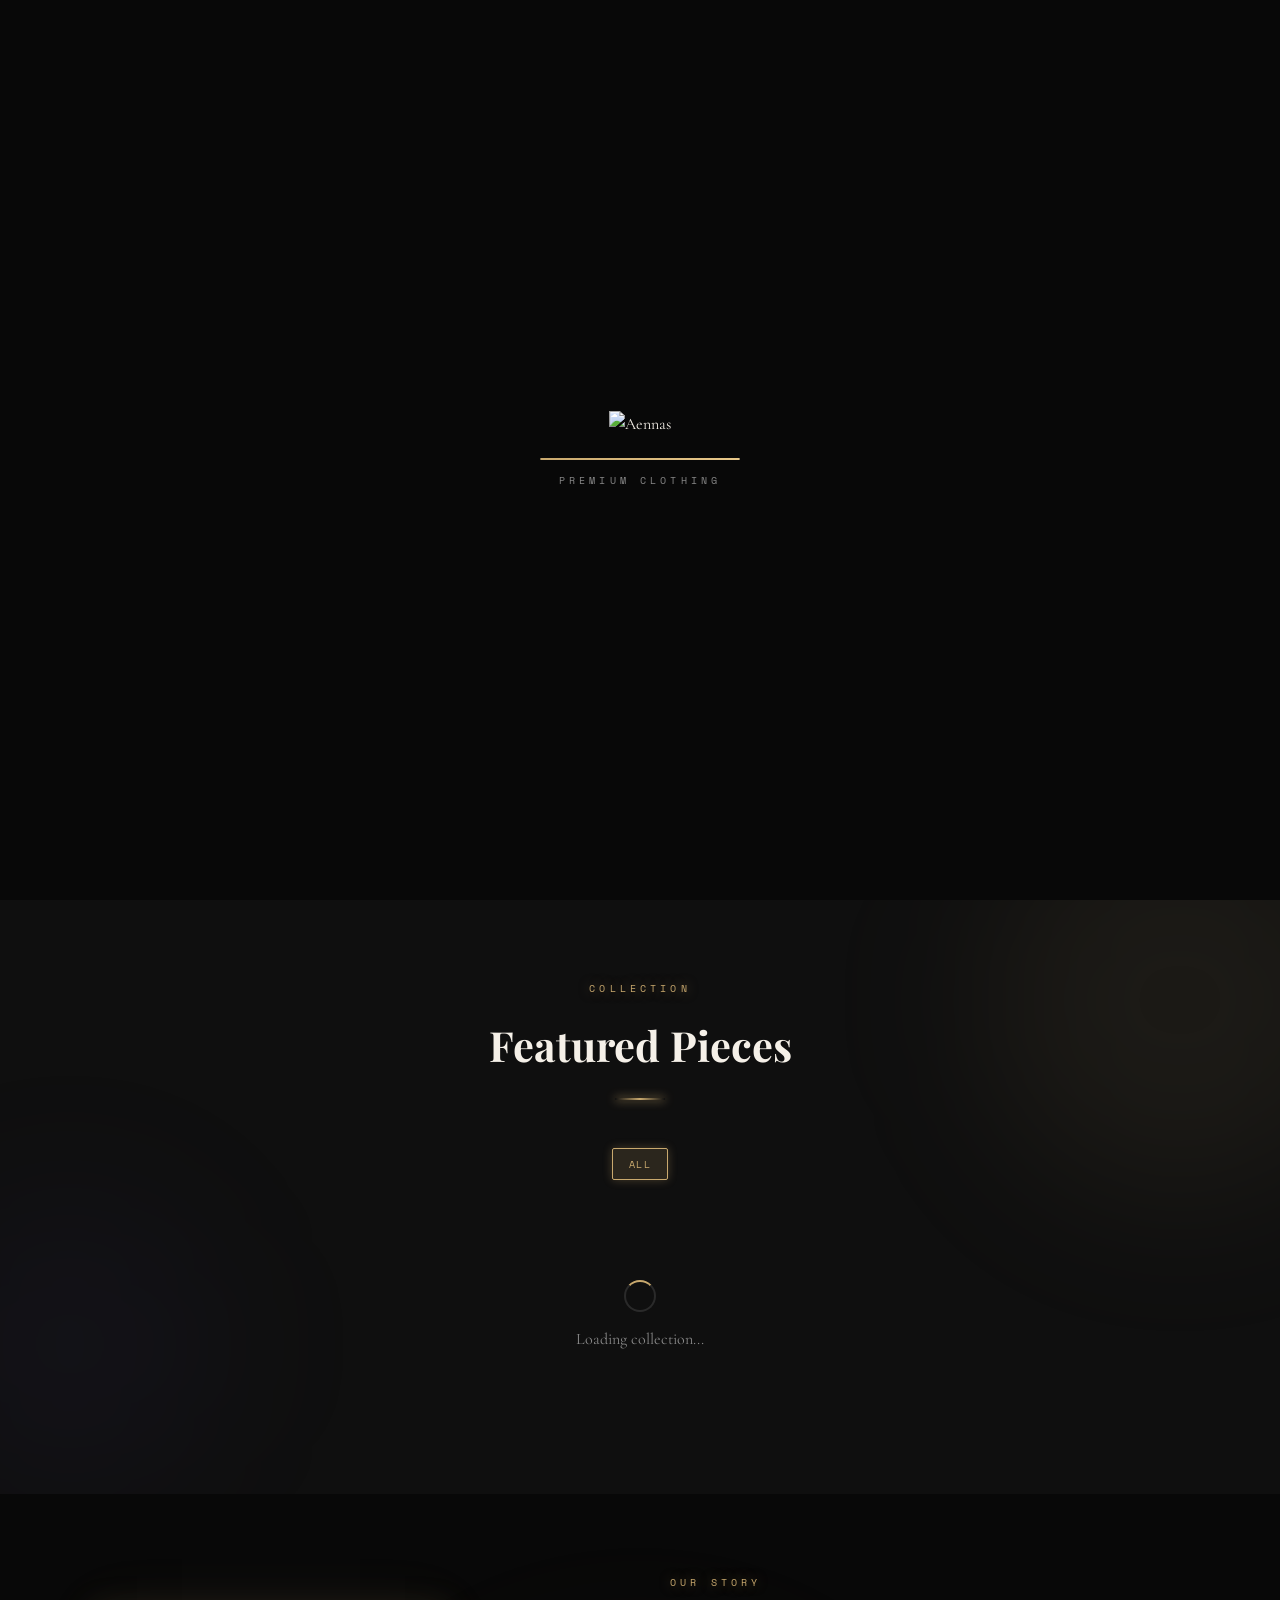
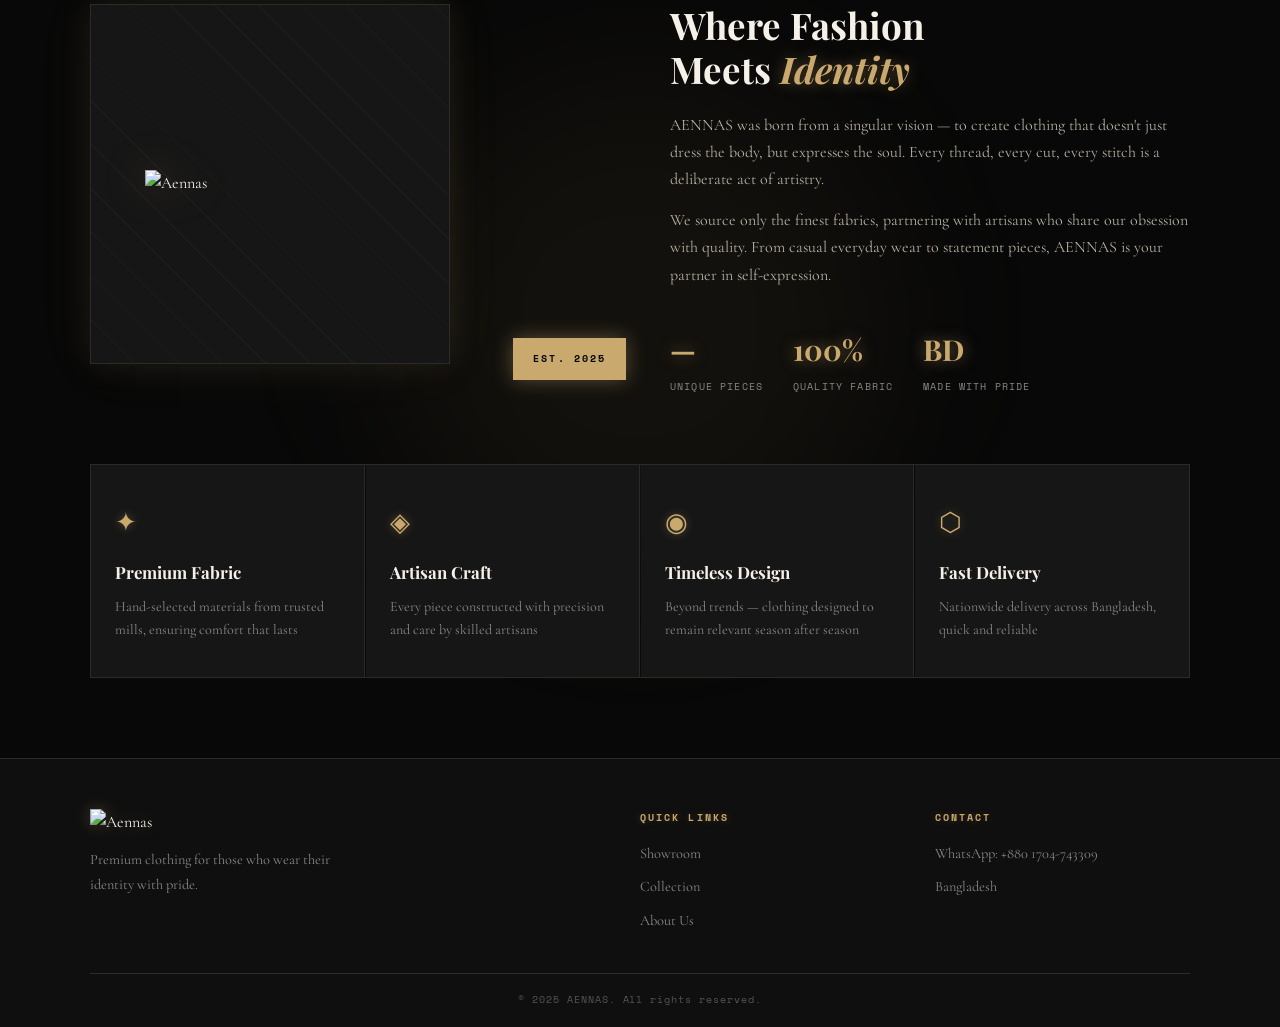
==== commit cd16f68b: "Add files via upload" ====
--- a/index.html
+++ b/index.html
@@ -14,16 +14,32 @@
 
 <body>
 
-    <!-- ========== NAVBAR ========== -->
+    <div id="pageLoader" class="page-loader">
+        <div class="loader-inner">
+            <img src="https://i.ibb.co.com/gZX6t9w1/Gemini-Generated-Image-ikjxeiikjxeiikjx.png" class="loader-logo-img"
+                alt="Aennas" />
+            <div class="loader-bar-wrap">
+                <div class="loader-bar"></div>
+            </div>
+            <p class="loader-tagline">Premium Clothing</p>
+        </div>
+    </div>
+
     <nav class="navbar" id="navbar">
-        <div class="nav-logo">AENNAS</div>
-        <div class="nav-links">
-            <a href="#showroom">Showroom</a>
-            <a href="#products">Collection</a>
-            <a href="#about">About</a>
+        <button class="hamburger" id="hamburger" onclick="toggleMobileMenu()">
+            <span></span><span></span><span></span>
+        </button>
+        <div class="nav-logo">
+            <img src="https://i.ibb.co.com/gZX6t9w1/Gemini-Generated-Image-ikjxeiikjxeiikjx.png" alt="Aennas"
+                class="nav-logo-img" />
+        </div>
+        <div class="nav-links" id="navLinks">
+            <a href="#showroom" onclick="closeMobileMenu()">Showroom</a>
+            <a href="#products" onclick="closeMobileMenu()">Collection</a>
+            <a href="#about" onclick="closeMobileMenu()">About</a>
         </div>
         <div class="nav-right">
-            <button class="cart-btn" id="cartBtn" onclick="toggleCart()">
+            <button class="cart-btn" onclick="toggleCart()">
                 <svg width="22" height="22" viewBox="0 0 24 24" fill="none" stroke="currentColor" stroke-width="1.5">
                     <path d="M6 2L3 6v14a2 2 0 002 2h14a2 2 0 002-2V6l-3-4z" />
                     <line x1="3" y1="6" x2="21" y2="6" />
@@ -33,148 +49,86 @@
             </button>
         </div>
     </nav>
-
-    <!-- ========== HERO SHOWROOM SLIDER ========== -->
+    <div class="mobile-menu-overlay" id="mobileOverlay" onclick="closeMobileMenu()"></div>
+
     <section class="showroom" id="showroom">
         <div class="slider-wrapper">
-            <div class="slider" id="slider">
-
-                <div class="slide slide-1">
-                    <div class="slide-overlay"></div>
+            <div class="slides-container" id="slidesContainer">
+
+                <div class="slide active" data-index="0">
+                    <div class="slide-bg">
+                        <img src="https://i.ibb.co.com/21Wg8Q41/Gemini-Generated-Image-mqxjtumqxjtumqxj.png"
+                            alt="Slide 1" class="slide-img" />
+                        <div class="slide-overlay"></div>
+                    </div>
                     <div class="slide-content">
                         <p class="slide-tag">New Season 2025</p>
                         <h1 class="slide-title">The Art<br><em>of Wearing</em></h1>
                         <p class="slide-sub">Crafted for those who demand distinction</p>
                         <a href="#products" class="slide-btn">Explore Collection</a>
                     </div>
-                    <div class="showroom-3d">
-                        <div class="room-floor"></div>
-                        <div class="room-wall-back"></div>
-                        <div class="room-wall-left"></div>
-                        <div class="mannequin">
-                            <div class="mannequin-body">
-                                <div class="garment garment-1"></div>
-                            </div>
-                            <div class="mannequin-stand"></div>
-                        </div>
-                        <div class="rack">
-                            <div class="rack-bar"></div>
-                            <div class="rack-item ri-1"></div>
-                            <div class="rack-item ri-2"></div>
-                            <div class="rack-item ri-3"></div>
-                            <div class="rack-item ri-4"></div>
-                        </div>
-                        <div class="spotlight sp1"></div>
-                        <div class="spotlight sp2"></div>
-                    </div>
-                </div>
-
-                <div class="slide slide-2">
-                    <div class="slide-overlay"></div>
+                </div>
+
+                <div class="slide" data-index="1">
+                    <div class="slide-bg">
+                        <img src="https://i.ibb.co.com/G4txC6jk/Gemini-Generated-Image-g4r6i1g4r6i1g4r6.png"
+                            alt="Slide 2" class="slide-img" />
+                        <div class="slide-overlay"></div>
+                    </div>
                     <div class="slide-content">
                         <p class="slide-tag">Limited Edition</p>
                         <h1 class="slide-title">Minimal<br><em>Luxury</em></h1>
                         <p class="slide-sub">Where simplicity meets sophistication</p>
                         <a href="#products" class="slide-btn">Shop Now</a>
                     </div>
-                    <div class="showroom-3d dark-room">
-                        <div class="room-floor dark-floor"></div>
-                        <div class="room-wall-back dark-wall"></div>
-                        <div class="room-wall-left dark-wall-l"></div>
-                        <div class="mannequin">
-                            <div class="mannequin-body">
-                                <div class="garment garment-2"></div>
-                            </div>
-                            <div class="mannequin-stand"></div>
-                        </div>
-                        <div class="floating-pieces">
-                            <div class="float-item fi-1"></div>
-                            <div class="float-item fi-2"></div>
-                            <div class="float-item fi-3"></div>
-                        </div>
-                        <div class="spotlight sp3"></div>
-                    </div>
-                </div>
-
-                <div class="slide slide-3">
-                    <div class="slide-overlay"></div>
+                </div>
+
+                <div class="slide" data-index="2">
+                    <div class="slide-bg">
+                        <img src="https://i.ibb.co.com/jvM43m7w/Gemini-Generated-Image-ltuidiltuidiltui.png"
+                            alt="Slide 3" class="slide-img" />
+                        <div class="slide-overlay"></div>
+                    </div>
                     <div class="slide-content">
                         <p class="slide-tag">Essentials</p>
                         <h1 class="slide-title">Everyday<br><em>Elegance</em></h1>
                         <p class="slide-sub">Timeless pieces for the modern wardrobe</p>
                         <a href="#products" class="slide-btn">View Essentials</a>
                     </div>
-                    <div class="showroom-3d warm-room">
-                        <div class="room-floor warm-floor"></div>
-                        <div class="room-wall-back warm-wall"></div>
-                        <div class="shelves">
-                            <div class="shelf sh-1">
-                                <div class="folded f1"></div>
-                                <div class="folded f2"></div>
-                                <div class="folded f3"></div>
-                            </div>
-                            <div class="shelf sh-2">
-                                <div class="folded f4"></div>
-                                <div class="folded f5"></div>
-                            </div>
-                        </div>
-                        <div class="mannequin mn-2">
-                            <div class="mannequin-body">
-                                <div class="garment garment-3"></div>
-                            </div>
-                            <div class="mannequin-stand"></div>
-                        </div>
-                        <div class="spotlight sp4"></div>
-                        <div class="spotlight sp5"></div>
-                    </div>
-                </div>
-
-                <div class="slide slide-4">
-                    <div class="slide-overlay"></div>
+                </div>
+
+                <div class="slide" data-index="3">
+                    <div class="slide-bg">
+                        <img src="https://i.ibb.co.com/YFXZMbpQ/Gemini-Generated-Image-4iu8j04iu8j04iu8.png"
+                            alt="Slide 4" class="slide-img" />
+                        <div class="slide-overlay"></div>
+                    </div>
                     <div class="slide-content">
                         <p class="slide-tag">Flagship Collection</p>
                         <h1 class="slide-title">Bold.<br><em>Refined.</em></h1>
                         <p class="slide-sub">Statement pieces that define your story</p>
                         <a href="#products" class="slide-btn">Discover More</a>
                     </div>
-                    <div class="showroom-3d night-room">
-                        <div class="room-floor night-floor"></div>
-                        <div class="room-wall-back night-wall"></div>
-                        <div class="neon-frame"></div>
-                        <div class="mannequin">
-                            <div class="mannequin-body">
-                                <div class="garment garment-4"></div>
-                            </div>
-                            <div class="mannequin-stand"></div>
-                        </div>
-                        <div class="mirror-frame"></div>
-                        <div class="spotlight sp6"></div>
-                    </div>
-                </div>
-
-            </div><!-- end slider -->
-
-            <!-- Slide controls -->
-            <button class="slider-arrow left" id="prevBtn" onclick="changeSlide(-1)">&#8592;</button>
-            <button class="slider-arrow right" id="nextBtn" onclick="changeSlide(1)">&#8594;</button>
+                </div>
+
+            </div>
+            <button class="slider-arrow left" onclick="changeSlide(-1)">&#8592;</button>
+            <button class="slider-arrow right" onclick="changeSlide(1)">&#8594;</button>
             <div class="slider-dots" id="sliderDots"></div>
         </div>
     </section>
 
-    <!-- ========== PRODUCTS SECTION ========== -->
     <section class="products-section" id="products">
+        <div class="glow-orb orb1"></div>
+        <div class="glow-orb orb2"></div>
         <div class="section-header">
             <p class="section-tag">COLLECTION</p>
             <h2 class="section-title">Featured Pieces</h2>
             <div class="title-line"></div>
         </div>
-
-        <!-- Category Filter -->
         <div class="category-filter" id="categoryFilter">
             <button class="cat-btn active" data-cat="all">All</button>
         </div>
-
-        <!-- Products Grid -->
         <div class="products-grid" id="productsGrid">
             <div class="loading-spinner">
                 <div class="spinner"></div>
@@ -183,66 +137,55 @@
         </div>
     </section>
 
-    <!-- ========== ABOUT / BRAND SECTION ========== -->
     <section class="about-section" id="about">
+        <div class="glow-orb orb3"></div>
         <div class="about-grid">
             <div class="about-visual">
-                <div class="about-img-frame">
+                <div class="about-img-frame glow-frame">
                     <div class="about-img-inner">
                         <div class="about-pattern"></div>
-                        <div class="about-logo-big">AENNAS</div>
-                    </div>
-                </div>
-                <div class="about-accent-box">
-                    <span>EST. 2025</span>
-                </div>
+                        <img src="https://i.ibb.co.com/gZX6t9w1/Gemini-Generated-Image-ikjxeiikjxeiikjx.png"
+                            class="about-logo-img" alt="Aennas" />
+                    </div>
+                </div>
+                <div class="about-accent-box"><span>EST. 2025</span></div>
             </div>
             <div class="about-text">
                 <p class="section-tag">OUR STORY</p>
                 <h2>Where Fashion<br>Meets <em>Identity</em></h2>
-                <p class="about-body">
-                    AENNAS was born from a singular vision — to create clothing that doesn't just dress the body, but
-                    expresses the soul. Every thread, every cut, every stitch is a deliberate act of artistry.
-                </p>
-                <p class="about-body">
-                    We source only the finest fabrics, partnering with artisans who share our obsession with quality.
-                    From casual everyday wear to statement pieces, AENNAS is your partner in self-expression.
-                </p>
+                <p class="about-body">AENNAS was born from a singular vision — to create clothing that doesn't just
+                    dress the body, but expresses the soul. Every thread, every cut, every stitch is a deliberate act of
+                    artistry.</p>
+                <p class="about-body">We source only the finest fabrics, partnering with artisans who share our
+                    obsession with quality. From casual everyday wear to statement pieces, AENNAS is your partner in
+                    self-expression.</p>
                 <div class="about-stats">
-                    <div class="stat">
-                        <span class="stat-num" id="stat-products">—</span>
-                        <span class="stat-label">Unique Pieces</span>
-                    </div>
-                    <div class="stat">
-                        <span class="stat-num">100%</span>
-                        <span class="stat-label">Quality Fabric</span>
-                    </div>
-                    <div class="stat">
-                        <span class="stat-num">BD</span>
-                        <span class="stat-label">Made with Pride</span>
-                    </div>
-                </div>
-            </div>
-        </div>
-
-        <!-- Brand pillars -->
+                    <div class="stat"><span class="stat-num glow-gold" id="stat-products">—</span><span
+                            class="stat-label">Unique Pieces</span></div>
+                    <div class="stat"><span class="stat-num glow-gold">100%</span><span class="stat-label">Quality
+                            Fabric</span></div>
+                    <div class="stat"><span class="stat-num glow-gold">BD</span><span class="stat-label">Made with
+                            Pride</span></div>
+                </div>
+            </div>
+        </div>
         <div class="brand-pillars">
-            <div class="pillar">
+            <div class="pillar glow-pillar">
                 <div class="pillar-icon">✦</div>
                 <h3>Premium Fabric</h3>
                 <p>Hand-selected materials from trusted mills, ensuring comfort that lasts</p>
             </div>
-            <div class="pillar">
+            <div class="pillar glow-pillar">
                 <div class="pillar-icon">◈</div>
                 <h3>Artisan Craft</h3>
                 <p>Every piece constructed with precision and care by skilled artisans</p>
             </div>
-            <div class="pillar">
+            <div class="pillar glow-pillar">
                 <div class="pillar-icon">◉</div>
                 <h3>Timeless Design</h3>
                 <p>Beyond trends — clothing designed to remain relevant season after season</p>
             </div>
-            <div class="pillar">
+            <div class="pillar glow-pillar">
                 <div class="pillar-icon">⬡</div>
                 <h3>Fast Delivery</h3>
                 <p>Nationwide delivery across Bangladesh, quick and reliable</p>
@@ -250,11 +193,11 @@
         </div>
     </section>
 
-    <!-- ========== FOOTER ========== -->
     <footer class="footer">
         <div class="footer-inner">
             <div class="footer-brand">
-                <div class="footer-logo">AENNAS</div>
+                <img src="https://i.ibb.co.com/gZX6t9w1/Gemini-Generated-Image-ikjxeiikjxeiikjx.png"
+                    class="footer-logo-img" alt="Aennas" />
                 <p>Premium clothing for those who wear their identity with pride.</p>
             </div>
             <div class="footer-links">
@@ -274,12 +217,10 @@
         </div>
     </footer>
 
-    <!-- ========== CART SIDEBAR ========== -->
     <div class="cart-overlay" id="cartOverlay" onclick="toggleCart()"></div>
     <div class="cart-sidebar" id="cartSidebar">
         <div class="cart-header">
-            <h3>Your Cart</h3>
-            <button onclick="toggleCart()" class="cart-close">✕</button>
+            <h3>Your Cart</h3><button onclick="toggleCart()" class="cart-close">✕</button>
         </div>
         <div class="cart-items" id="cartItems">
             <div class="cart-empty">
@@ -287,59 +228,38 @@
             </div>
         </div>
         <div class="cart-footer" id="cartFooter" style="display:none">
-            <div class="cart-total">
-                <span>Total:</span>
-                <span id="cartTotal">৳0</span>
-            </div>
+            <div class="cart-total"><span>Total:</span><span id="cartTotal">৳0</span></div>
             <button class="checkout-btn" onclick="openCheckout()">Proceed to Order</button>
         </div>
     </div>
 
-    <!-- ========== CHECKOUT MODAL ========== -->
     <div class="modal-overlay" id="checkoutOverlay">
         <div class="checkout-modal">
             <div class="modal-header">
-                <h3>Complete Your Order</h3>
-                <button onclick="closeCheckout()" class="modal-close">✕</button>
+                <h3>Complete Your Order</h3><button onclick="closeCheckout()" class="modal-close">✕</button>
             </div>
             <div class="modal-body">
-                <div class="form-group">
-                    <label>Full Name *</label>
-                    <input type="text" id="custName" placeholder="Your full name" />
-                </div>
-                <div class="form-group">
-                    <label>Phone Number *</label>
-                    <input type="tel" id="custPhone" placeholder="+880 XXXXXXXXXX" />
-                </div>
-                <div class="form-group">
-                    <label>Email Address</label>
-                    <input type="email" id="custEmail" placeholder="your@email.com" />
-                </div>
-                <div class="form-group">
-                    <label>Delivery Address *</label>
-                    <textarea id="custAddress" rows="3" placeholder="Full delivery address"></textarea>
-                </div>
+                <div class="form-group"><label>Full Name *</label><input type="text" id="custName"
+                        placeholder="Your full name" /></div>
+                <div class="form-group"><label>Phone Number *</label><input type="tel" id="custPhone"
+                        placeholder="+880 XXXXXXXXXX" /></div>
+                <div class="form-group"><label>Email Address</label><input type="email" id="custEmail"
+                        placeholder="your@email.com" /></div>
+                <div class="form-group"><label>Delivery Address *</label><textarea id="custAddress" rows="3"
+                        placeholder="Full delivery address"></textarea></div>
                 <div class="order-summary" id="orderSummary"></div>
-                <div class="form-group">
-                    <label>Special Instructions</label>
-                    <textarea id="custNote" rows="2" placeholder="Size preferences, color, etc."></textarea>
-                </div>
-            </div>
-            <div class="modal-footer">
-                <button class="place-order-btn" id="placeOrderBtn" onclick="placeOrder()">
-                    <span id="orderBtnText">Place Order</span>
-                </button>
-            </div>
-        </div>
-    </div>
-
-    <!-- ========== PRODUCT DETAIL MODAL ========== -->
+                <div class="form-group"><label>Special Instructions</label><textarea id="custNote" rows="2"
+                        placeholder="Size preferences, color, etc."></textarea></div>
+            </div>
+            <div class="modal-footer"><button class="place-order-btn" id="placeOrderBtn" onclick="placeOrder()"><span
+                        id="orderBtnText">Place Order</span></button></div>
+        </div>
+    </div>
+
     <div class="modal-overlay" id="productDetailOverlay">
         <div class="product-detail-modal">
             <button onclick="closeProductDetail()" class="modal-close top-right">✕</button>
-            <div class="pd-image">
-                <img id="pdImg" src="" alt="product" />
-            </div>
+            <div class="pd-image"><img id="pdImg" src="" alt="product" /></div>
             <div class="pd-info">
                 <p class="pd-category" id="pdCategory"></p>
                 <h2 id="pdName"></h2>
@@ -353,7 +273,6 @@
         </div>
     </div>
 
-    <!-- ========== WHATSAPP FLOAT ========== -->
     <a href="https://wa.me/8801704743309" target="_blank" class="whatsapp-float" title="Chat on WhatsApp">
         <svg viewBox="0 0 32 32" width="28" height="28" fill="white">
             <path
@@ -361,7 +280,6 @@
         </svg>
     </a>
 
-    <!-- Scripts -->
     <script type="module" src="app.js"></script>
 </body>
 
--- a/style.css
+++ b/style.css
@@ -1,29 +1,29 @@
 /* ============================================
-   AENNAS — Premium Clothing Brand CSS
-   Aesthetic: Dark Luxury / Editorial Fashion
+   AENNAS — Complete CSS v2
+   Mobile-First | Glow Effects | Animations
    ============================================ */
 
 :root {
-    --black: #0a0a0a;
-    --deep: #111111;
-    --dark: #1a1a1a;
-    --mid: #2a2a2a;
-    --border: #2f2f2f;
+    --black: #080808;
+    --deep: #0f0f0f;
+    --dark: #161616;
+    --mid: #1e1e1e;
+    --border: #2a2a2a;
     --gold: #c9a96e;
     --gold-light: #e8c88a;
+    --gold-dim: rgba(201, 169, 110, 0.15);
     --white: #f5f0e8;
-    --off-white: #e8e0d0;
+    --off-white: #e0d8c8;
     --text-muted: #888;
-    --text-dim: #666;
-    --accent: #c9a96e;
+    --text-dim: #555;
     --danger: #e05252;
     --success: #52a080;
     --font-display: 'Playfair Display', serif;
     --font-body: 'Cormorant Garamond', serif;
     --font-mono: 'Space Mono', monospace;
     --transition: 0.35s cubic-bezier(0.4, 0, 0.2, 1);
-    --shadow: 0 8px 40px rgba(0, 0, 0, 0.4);
-    --shadow-sm: 0 2px 12px rgba(0, 0, 0, 0.3);
+    --glow-gold: 0 0 20px rgba(201, 169, 110, 0.4), 0 0 60px rgba(201, 169, 110, 0.15);
+    --glow-gold-sm: 0 0 10px rgba(201, 169, 110, 0.3);
 }
 
 *,
@@ -42,14 +42,13 @@
     background: var(--black);
     color: var(--white);
     font-family: var(--font-body);
-    font-size: 17px;
+    font-size: 16px;
     line-height: 1.7;
     overflow-x: hidden;
 }
 
-/* ---- SCROLLBAR ---- */
 ::-webkit-scrollbar {
-    width: 4px;
+    width: 3px;
 }
 
 ::-webkit-scrollbar-track {
@@ -61,7 +60,120 @@
     border-radius: 2px;
 }
 
-/* ============ NAVBAR ============ */
+/* ============================================
+   PAGE LOADER
+   ============================================ */
+.page-loader {
+    position: fixed;
+    inset: 0;
+    z-index: 9999;
+    background: var(--black);
+    display: flex;
+    align-items: center;
+    justify-content: center;
+    transition: opacity 0.6s ease, visibility 0.6s ease;
+}
+
+.page-loader.hidden {
+    opacity: 0;
+    visibility: hidden;
+    pointer-events: none;
+}
+
+.loader-inner {
+    text-align: center;
+    animation: loaderReveal 0.5s ease both;
+}
+
+.loader-logo-img {
+    width: 120px;
+    height: 120px;
+    object-fit: contain;
+    margin-bottom: 20px;
+    animation: logoPulse 1.5s ease-in-out infinite;
+    filter: drop-shadow(var(--glow-gold));
+}
+
+.loader-bar-wrap {
+    width: 200px;
+    height: 2px;
+    background: var(--border);
+    border-radius: 1px;
+    margin: 0 auto 12px;
+    overflow: hidden;
+}
+
+.loader-bar {
+    height: 100%;
+    width: 0%;
+    background: linear-gradient(90deg, var(--gold), var(--gold-light));
+    border-radius: 1px;
+    animation: loaderFill 2s ease forwards;
+    box-shadow: 0 0 8px var(--gold);
+}
+
+.loader-tagline {
+    font-family: var(--font-mono);
+    font-size: 0.65rem;
+    letter-spacing: 0.4em;
+    text-transform: uppercase;
+    color: var(--text-muted);
+    animation: fadeIn 1s 0.5s both;
+}
+
+@keyframes loaderReveal {
+    from {
+        opacity: 0;
+        transform: scale(0.9);
+    }
+
+    to {
+        opacity: 1;
+        transform: scale(1);
+    }
+}
+
+@keyframes logoPulse {
+
+    0%,
+    100% {
+        filter: drop-shadow(0 0 10px rgba(201, 169, 110, 0.3));
+        transform: scale(1);
+    }
+
+    50% {
+        filter: drop-shadow(0 0 30px rgba(201, 169, 110, 0.7));
+        transform: scale(1.05);
+    }
+}
+
+@keyframes loaderFill {
+    0% {
+        width: 0%;
+    }
+
+    60% {
+        width: 80%;
+    }
+
+    100% {
+        width: 100%;
+    }
+}
+
+@keyframes fadeIn {
+    from {
+        opacity: 0;
+    }
+
+    to {
+        opacity: 1;
+    }
+}
+
+/* ============================================
+   NAVBAR
+   ============================================ */
 .navbar {
     position: fixed;
     top: 0;
@@ -71,46 +183,107 @@
     display: flex;
     align-items: center;
     justify-content: space-between;
-    padding: 20px 48px;
-    background: linear-gradient(180deg, rgba(10, 10, 10, 0.95) 0%, transparent 100%);
-    backdrop-filter: blur(10px);
+    padding: 16px 24px;
+    background: linear-gradient(180deg, rgba(8, 8, 8, 0.95) 0%, transparent 100%);
+    backdrop-filter: blur(12px);
     transition: var(--transition);
 }
 
 .navbar.scrolled {
-    padding: 14px 48px;
-    background: rgba(10, 10, 10, 0.97);
+    padding: 12px 24px;
+    background: rgba(8, 8, 8, 0.97);
     border-bottom: 1px solid var(--border);
+    box-shadow: 0 2px 20px rgba(0, 0, 0, 0.5);
 }
 
 .nav-logo {
-    font-family: var(--font-display);
-    font-size: 1.8rem;
-    font-weight: 900;
-    letter-spacing: 0.25em;
-    color: var(--gold);
-    text-transform: uppercase;
+    flex: 1;
+    display: flex;
+    justify-content: center;
+}
+
+.nav-logo-img {
+    height: 44px;
+    width: auto;
+    object-fit: contain;
+    filter: drop-shadow(0 0 8px rgba(201, 169, 110, 0.4));
+    transition: var(--transition);
+}
+
+.nav-logo-img:hover {
+    filter: drop-shadow(0 0 16px rgba(201, 169, 110, 0.7));
 }
 
 .nav-links {
     display: flex;
-    gap: 36px;
+    gap: 28px;
+    position: absolute;
+    left: 50%;
+    transform: translateX(-50%);
 }
 
 .nav-links a {
     font-family: var(--font-mono);
-    font-size: 0.75rem;
+    font-size: 0.7rem;
     letter-spacing: 0.15em;
     text-transform: uppercase;
     color: var(--off-white);
     text-decoration: none;
-    opacity: 0.8;
-    transition: var(--transition);
+    opacity: 0.75;
+    transition: var(--transition);
+    position: relative;
+}
+
+.nav-links a::after {
+    content: '';
+    position: absolute;
+    bottom: -3px;
+    left: 0;
+    width: 0;
+    height: 1px;
+    background: var(--gold);
+    transition: width 0.3s ease;
 }
 
 .nav-links a:hover {
     opacity: 1;
     color: var(--gold);
+}
+
+.nav-links a:hover::after {
+    width: 100%;
+}
+
+.hamburger {
+    display: none;
+    flex-direction: column;
+    gap: 5px;
+    background: none;
+    border: none;
+    cursor: pointer;
+    padding: 4px;
+    z-index: 1001;
+}
+
+.hamburger span {
+    display: block;
+    width: 24px;
+    height: 2px;
+    background: var(--gold);
+    border-radius: 1px;
+    transition: var(--transition);
+}
+
+.hamburger.open span:nth-child(1) {
+    transform: translateY(7px) rotate(45deg);
+}
+
+.hamburger.open span:nth-child(2) {
+    opacity: 0;
+}
+
+.hamburger.open span:nth-child(3) {
+    transform: translateY(-7px) rotate(-45deg);
 }
 
 .cart-btn {
@@ -119,17 +292,17 @@
     border: 1px solid var(--border);
     color: var(--white);
     cursor: pointer;
-    padding: 8px 12px;
+    padding: 8px 10px;
     border-radius: 4px;
     transition: var(--transition);
     display: flex;
     align-items: center;
-    gap: 6px;
 }
 
 .cart-btn:hover {
     border-color: var(--gold);
     color: var(--gold);
+    box-shadow: var(--glow-gold-sm);
 }
 
 .cart-count {
@@ -139,7 +312,7 @@
     background: var(--gold);
     color: var(--black);
     font-family: var(--font-mono);
-    font-size: 0.65rem;
+    font-size: 0.6rem;
     font-weight: 700;
     width: 18px;
     height: 18px;
@@ -149,15 +322,35 @@
     justify-content: center;
     opacity: 0;
     transition: var(--transition);
+    box-shadow: 0 0 8px var(--gold);
 }
 
 .cart-count.visible {
     opacity: 1;
 }
 
-/* ============ SHOWROOM / SLIDER ============ */
+/* Mobile Nav Overlay */
+.mobile-menu-overlay {
+    position: fixed;
+    inset: 0;
+    background: rgba(0, 0, 0, 0.7);
+    z-index: 998;
+    opacity: 0;
+    pointer-events: none;
+    transition: var(--transition);
+}
+
+.mobile-menu-overlay.active {
+    opacity: 1;
+    pointer-events: all;
+}
+
+/* ============================================
+   HERO SLIDER
+   ============================================ */
 .showroom {
     height: 100vh;
+    min-height: 600px;
     position: relative;
     overflow: hidden;
 }
@@ -166,144 +359,206 @@
     width: 100%;
     height: 100%;
     position: relative;
-    overflow: hidden;
-}
-
-.slider {
-    display: flex;
-    width: 400%;
-    height: 100%;
-    transition: transform 0.8s cubic-bezier(0.77, 0, 0.175, 1);
-}
-
-.slide {
-    width: 25%;
+}
+
+.slides-container {
+    width: 100%;
     height: 100%;
     position: relative;
+}
+
+/* Each slide is absolute, fades in/out */
+.slide {
+    position: absolute;
+    inset: 0;
+    opacity: 0;
+    visibility: hidden;
+    transition: opacity 0.9s cubic-bezier(0.4, 0, 0.2, 1), visibility 0.9s;
+}
+
+.slide.active {
+    opacity: 1;
+    visibility: visible;
+}
+
+/* Directional animation: incoming slide */
+.slide.slide-in-right {
+    animation: slideInFromRight 0.9s cubic-bezier(0.4, 0, 0.2, 1) both;
+}
+
+.slide.slide-in-left {
+    animation: slideInFromLeft 0.9s cubic-bezier(0.4, 0, 0.2, 1) both;
+}
+
+@keyframes slideInFromRight {
+    from {
+        opacity: 0;
+        transform: translateX(60px);
+    }
+
+    to {
+        opacity: 1;
+        transform: translateX(0);
+    }
+}
+
+@keyframes slideInFromLeft {
+    from {
+        opacity: 0;
+        transform: translateX(-60px);
+    }
+
+    to {
+        opacity: 1;
+        transform: translateX(0);
+    }
+}
+
+.slide-bg {
+    position: absolute;
+    inset: 0;
     overflow: hidden;
-    display: flex;
-    align-items: center;
-}
-
-/* Slide backgrounds */
-.slide-1 {
-    background: linear-gradient(135deg, #0d0d0d 0%, #1a1410 50%, #0d0d0d 100%);
-}
-
-.slide-2 {
-    background: linear-gradient(135deg, #080810 0%, #10101a 50%, #080810 100%);
-}
-
-.slide-3 {
-    background: linear-gradient(135deg, #120e0a 0%, #1e1610 50%, #120e0a 100%);
-}
-
-.slide-4 {
-    background: linear-gradient(135deg, #0a0a0a 0%, #0f0f0f 50%, #0a0a0a 100%);
+}
+
+.slide-img {
+    width: 100%;
+    height: 100%;
+    object-fit: cover;
+    transform: scale(1.05);
+    transition: transform 6s ease;
+}
+
+.slide.active .slide-img {
+    transform: scale(1);
 }
 
 .slide-overlay {
     position: absolute;
     inset: 0;
-    background: linear-gradient(90deg, rgba(10, 10, 10, 0.75) 0%, transparent 60%);
-    z-index: 2;
+    background: linear-gradient(135deg,
+            rgba(8, 8, 8, 0.7) 0%,
+            rgba(8, 8, 8, 0.4) 50%,
+            rgba(8, 8, 8, 0.2) 100%);
 }
 
 .slide-content {
-    position: relative;
+    position: absolute;
     z-index: 10;
-    padding: 0 80px;
-    max-width: 600px;
+    bottom: 15%;
+    left: 5%;
+    max-width: 560px;
+    padding: 0 20px;
+}
+
+.slide.active .slide-content .slide-tag {
+    animation: fadeUp 0.7s 0.1s both;
+}
+
+.slide.active .slide-content .slide-title {
+    animation: fadeUp 0.7s 0.2s both;
+}
+
+.slide.active .slide-content .slide-sub {
+    animation: fadeUp 0.7s 0.3s both;
+}
+
+.slide.active .slide-content .slide-btn {
+    animation: fadeUp 0.7s 0.4s both;
 }
 
 .slide-tag {
     font-family: var(--font-mono);
-    font-size: 0.72rem;
-    letter-spacing: 0.3em;
+    font-size: 0.68rem;
+    letter-spacing: 0.35em;
     text-transform: uppercase;
     color: var(--gold);
-    margin-bottom: 20px;
-    animation: fadeUp 0.8s both;
+    margin-bottom: 14px;
+    text-shadow: 0 0 20px rgba(201, 169, 110, 0.6);
 }
 
 .slide-title {
     font-family: var(--font-display);
-    font-size: clamp(3.5rem, 7vw, 6rem);
+    font-size: clamp(2.8rem, 7vw, 5.5rem);
     font-weight: 900;
     line-height: 1.05;
     color: var(--white);
-    margin-bottom: 20px;
-    animation: fadeUp 0.8s 0.1s both;
+    margin-bottom: 16px;
+    text-shadow: 0 2px 20px rgba(0, 0, 0, 0.5);
 }
 
 .slide-title em {
     color: var(--gold);
     font-style: italic;
+    text-shadow: var(--glow-gold);
 }
 
 .slide-sub {
-    font-size: 1.1rem;
+    font-size: 1rem;
     color: var(--off-white);
-    opacity: 0.75;
-    margin-bottom: 36px;
-    animation: fadeUp 0.8s 0.2s both;
+    opacity: 0.85;
+    margin-bottom: 28px;
 }
 
 .slide-btn {
     display: inline-block;
     font-family: var(--font-mono);
-    font-size: 0.72rem;
+    font-size: 0.7rem;
     letter-spacing: 0.2em;
     text-transform: uppercase;
     color: var(--black);
     background: var(--gold);
-    padding: 14px 32px;
+    padding: 13px 28px;
     text-decoration: none;
     transition: var(--transition);
-    animation: fadeUp 0.8s 0.3s both;
+    border-radius: 2px;
+    box-shadow: 0 0 20px rgba(201, 169, 110, 0.4);
 }
 
 .slide-btn:hover {
     background: var(--gold-light);
+    box-shadow: 0 0 35px rgba(201, 169, 110, 0.65);
     transform: translateY(-2px);
 }
 
-/* Slider Controls */
+/* Arrows */
 .slider-arrow {
     position: absolute;
     top: 50%;
     z-index: 20;
     transform: translateY(-50%);
-    background: rgba(201, 169, 110, 0.15);
-    border: 1px solid var(--gold);
-    color: var(--gold);
-    font-size: 1.2rem;
+    background: rgba(201, 169, 110, 0.1);
+    border: 1px solid rgba(201, 169, 110, 0.4);
+    color: var(--gold);
+    font-size: 1.1rem;
     cursor: pointer;
-    width: 48px;
-    height: 48px;
+    width: 46px;
+    height: 46px;
     display: flex;
     align-items: center;
     justify-content: center;
     transition: var(--transition);
-    backdrop-filter: blur(6px);
+    backdrop-filter: blur(8px);
+    border-radius: 2px;
 }
 
 .slider-arrow:hover {
     background: var(--gold);
     color: var(--black);
+    box-shadow: var(--glow-gold-sm);
 }
 
 .slider-arrow.left {
-    left: 24px;
+    left: 16px;
 }
 
 .slider-arrow.right {
-    right: 24px;
-}
-
+    right: 16px;
+}
+
+/* Dots */
 .slider-dots {
     position: absolute;
-    bottom: 32px;
+    bottom: 24px;
     left: 50%;
     transform: translateX(-50%);
     display: flex;
@@ -315,397 +570,21 @@
     width: 6px;
     height: 6px;
     border-radius: 50%;
-    background: rgba(201, 169, 110, 0.35);
+    background: rgba(201, 169, 110, 0.3);
     cursor: pointer;
     transition: var(--transition);
 }
 
 .dot.active {
     background: var(--gold);
+    box-shadow: 0 0 8px var(--gold);
     transform: scale(1.4);
-}
-
-/* ========== 3D SHOWROOM SCENES ========== */
-.showroom-3d {
-    position: absolute;
-    right: 0;
-    top: 0;
-    width: 55%;
-    height: 100%;
-    z-index: 3;
-    perspective: 1200px;
-}
-
-/* Room floor */
-.room-floor {
-    position: absolute;
-    bottom: 0;
-    left: 0;
-    right: 0;
-    height: 40%;
-    background: linear-gradient(180deg, #1a1410 0%, #0f0d0a 100%);
-    transform: rotateX(25deg) translateZ(-20px);
-    transform-origin: bottom center;
-}
-
-.dark-floor {
-    background: linear-gradient(180deg, #12121a 0%, #0a0a12 100%);
-}
-
-.warm-floor {
-    background: linear-gradient(180deg, #1e1810 0%, #120e08 100%);
-}
-
-.night-floor {
-    background: linear-gradient(180deg, #0a0a0a 0%, #050505 100%);
-}
-
-/* Room walls */
-.room-wall-back {
-    position: absolute;
-    inset: 0;
-    background: linear-gradient(180deg, #1a1614 0%, #0f0d0b 100%);
-}
-
-.dark-wall {
-    background: linear-gradient(180deg, #12121c 0%, #0a0a14 100%);
-}
-
-.warm-wall {
-    background: linear-gradient(180deg, #1e1a12 0%, #14100a 100%);
-}
-
-.night-wall {
-    background: linear-gradient(180deg, #0f0f0f 0%, #080808 100%);
-}
-
-.room-wall-left {
-    position: absolute;
-    left: 0;
-    top: 0;
-    bottom: 0;
-    width: 30%;
-    background: linear-gradient(90deg, #141210 0%, transparent 100%);
-}
-
-/* Mannequin */
-.mannequin {
-    position: absolute;
-    bottom: 15%;
-    left: 50%;
-    transform: translateX(-50%);
-    display: flex;
-    flex-direction: column;
-    align-items: center;
-    animation: breathe 4s ease-in-out infinite;
-}
-
-.mannequin-body {
-    width: 70px;
-    height: 180px;
-    background: linear-gradient(180deg, #2a2420 0%, #1a1410 100%);
-    border-radius: 35px 35px 15px 15px;
-    position: relative;
-    overflow: hidden;
-    box-shadow: 0 0 30px rgba(0, 0, 0, 0.6), inset 0 1px 0 rgba(255, 255, 255, 0.05);
-}
-
-.mannequin-stand {
-    width: 4px;
-    height: 60px;
-    background: linear-gradient(180deg, #3a3026, #1a1410);
-}
-
-.garment {
-    position: absolute;
-    inset: 0;
-    border-radius: inherit;
-}
-
-.garment-1 {
-    background: linear-gradient(160deg, #c9a96e 0%, #8a6a3a 100%);
-    opacity: 0.9;
-}
-
-.garment-2 {
-    background: linear-gradient(160deg, #e8e0d0 0%, #a0988a 100%);
-    opacity: 0.85;
-}
-
-.garment-3 {
-    background: linear-gradient(160deg, #3a5a7a 0%, #1a3050 100%);
-    opacity: 0.9;
-}
-
-.garment-4 {
-    background: linear-gradient(160deg, #1a1a1a 0%, #0a0a0a 100%);
-    border: 1px solid var(--gold);
-    opacity: 0.95;
-}
-
-.mn-2 {
-    left: 65%;
-}
-
-/* Clothing Rack */
-.rack {
-    position: absolute;
-    right: 10%;
-    top: 20%;
-    width: 130px;
-}
-
-.rack-bar {
-    height: 4px;
-    background: linear-gradient(90deg, #3a3030, #5a4a3a, #3a3030);
-    border-radius: 2px;
-    box-shadow: 0 0 10px rgba(201, 169, 110, 0.2);
-}
-
-.rack-item {
-    display: inline-block;
-    width: 26px;
-    height: 55px;
-    border-radius: 13px 13px 5px 5px;
-    margin: 0 5px;
-    margin-top: -2px;
-    box-shadow: 0 4px 12px rgba(0, 0, 0, 0.5);
-}
-
-.ri-1 {
-    background: linear-gradient(180deg, #8a6a3a, #5a4020);
-}
-
-.ri-2 {
-    background: linear-gradient(180deg, #e8e0d0, #b0a898);
-}
-
-.ri-3 {
-    background: linear-gradient(180deg, #3a5a7a, #1a3050);
-}
-
-.ri-4 {
-    background: linear-gradient(180deg, #c9a96e, #8a6a3a);
-}
-
-/* Spotlights */
-.spotlight {
-    position: absolute;
-    border-radius: 50%;
-    filter: blur(40px);
-    pointer-events: none;
-}
-
-.sp1 {
-    width: 200px;
-    height: 200px;
-    background: rgba(201, 169, 110, 0.12);
-    top: 5%;
-    left: 35%;
-}
-
-.sp2 {
-    width: 150px;
-    height: 300px;
-    background: rgba(255, 255, 255, 0.04);
-    top: 0;
-    left: 45%;
-    border-radius: 0 0 50% 50%;
-}
-
-.sp3 {
-    width: 250px;
-    height: 350px;
-    background: rgba(180, 160, 220, 0.08);
-    top: 0;
-    left: 30%;
-    border-radius: 0 0 50% 50%;
-}
-
-.sp4 {
-    width: 200px;
-    height: 300px;
-    background: rgba(201, 169, 110, 0.1);
-    top: 0;
-    left: 40%;
-    border-radius: 0 0 50% 50%;
-}
-
-.sp5 {
-    width: 150px;
-    height: 200px;
-    background: rgba(255, 220, 160, 0.06);
-    top: 0;
-    right: 5%;
-    border-radius: 0 0 50% 50%;
-}
-
-.sp6 {
-    width: 300px;
-    height: 400px;
-    background: rgba(201, 169, 110, 0.07);
-    top: 0;
-    left: 30%;
-    border-radius: 0 0 50% 50%;
-}
-
-/* Floating pieces slide 2 */
-.floating-pieces {
-    position: absolute;
-    inset: 0;
-}
-
-.float-item {
-    position: absolute;
-    border-radius: 8px;
-    box-shadow: 0 4px 20px rgba(0, 0, 0, 0.5);
-}
-
-.fi-1 {
-    width: 50px;
-    height: 90px;
-    background: #2a2a3a;
-    top: 25%;
-    right: 20%;
-    animation: floatA 6s ease-in-out infinite;
-}
-
-.fi-2 {
-    width: 40px;
-    height: 70px;
-    background: #e8e0d0;
-    top: 40%;
-    right: 35%;
-    animation: floatB 7s ease-in-out infinite;
-}
-
-.fi-3 {
-    width: 35px;
-    height: 60px;
-    background: #c9a96e;
-    top: 55%;
-    right: 15%;
-    animation: floatC 5s ease-in-out infinite;
-}
-
-/* Shelves slide 3 */
-.shelves {
-    position: absolute;
-    right: 5%;
-    top: 20%;
-}
-
-.shelf {
-    display: flex;
-    gap: 8px;
-    margin-bottom: 20px;
-    padding: 8px;
-    background: rgba(255, 255, 255, 0.03);
-    border-bottom: 2px solid #3a3020;
-}
-
-.folded {
-    width: 30px;
-    height: 35px;
-    border-radius: 4px;
-    box-shadow: 0 2px 8px rgba(0, 0, 0, 0.4);
-}
-
-.f1 {
-    background: #c9a96e;
-}
-
-.f2 {
-    background: #e8e0d0;
-}
-
-.f3 {
-    background: #3a5a7a;
-}
-
-.f4 {
-    background: #2a2a3a;
-}
-
-.f5 {
-    background: #8a6a3a;
-}
-
-/* Neon frame slide 4 */
-.neon-frame {
-    position: absolute;
-    top: 15%;
-    right: 5%;
-    left: 40%;
-    bottom: 10%;
-    border: 1px solid rgba(201, 169, 110, 0.3);
-    box-shadow: 0 0 20px rgba(201, 169, 110, 0.1), inset 0 0 20px rgba(201, 169, 110, 0.05);
-}
-
-.mirror-frame {
-    position: absolute;
-    top: 20%;
-    right: 8%;
-    width: 80px;
-    height: 200px;
-    border: 2px solid rgba(201, 169, 110, 0.4);
-    background: linear-gradient(135deg, rgba(201, 169, 110, 0.05), transparent);
-    box-shadow: 0 0 30px rgba(201, 169, 110, 0.1);
-}
-
-/* Animations */
-@keyframes breathe {
-
-    0%,
-    100% {
-        transform: translateX(-50%) translateY(0);
-    }
-
-    50% {
-        transform: translateX(-50%) translateY(-8px);
-    }
-}
-
-@keyframes floatA {
-
-    0%,
-    100% {
-        transform: translateY(0) rotate(-3deg);
-    }
-
-    50% {
-        transform: translateY(-20px) rotate(3deg);
-    }
-}
-
-@keyframes floatB {
-
-    0%,
-    100% {
-        transform: translateY(0) rotate(2deg);
-    }
-
-    50% {
-        transform: translateY(-15px) rotate(-2deg);
-    }
-}
-
-@keyframes floatC {
-
-    0%,
-    100% {
-        transform: translateY(0) rotate(-1deg);
-    }
-
-    50% {
-        transform: translateY(-25px) rotate(4deg);
-    }
 }
 
 @keyframes fadeUp {
     from {
         opacity: 0;
-        transform: translateY(30px);
+        transform: translateY(24px);
     }
 
     to {
@@ -714,60 +593,121 @@
     }
 }
 
-/* ============ PRODUCTS SECTION ============ */
+/* ============================================
+   GLOW ORBS (background decorations)
+   ============================================ */
+.glow-orb {
+    position: absolute;
+    border-radius: 50%;
+    filter: blur(80px);
+    pointer-events: none;
+    z-index: 0;
+    animation: orbFloat 8s ease-in-out infinite;
+}
+
+.orb1 {
+    width: 400px;
+    height: 400px;
+    background: rgba(201, 169, 110, 0.07);
+    top: -100px;
+    right: -100px;
+}
+
+.orb2 {
+    width: 300px;
+    height: 300px;
+    background: rgba(100, 80, 200, 0.05);
+    bottom: 0;
+    left: -80px;
+    animation-delay: -3s;
+}
+
+.orb3 {
+    width: 500px;
+    height: 500px;
+    background: rgba(201, 169, 110, 0.06);
+    top: 50%;
+    left: 50%;
+    transform: translate(-50%, -50%);
+    animation-delay: -5s;
+}
+
+@keyframes orbFloat {
+
+    0%,
+    100% {
+        transform: translateY(0) scale(1);
+    }
+
+    50% {
+        transform: translateY(-30px) scale(1.05);
+    }
+}
+
+/* ============================================
+   PRODUCTS SECTION
+   ============================================ */
 .products-section {
-    padding: 100px 60px;
+    padding: 80px 20px;
     background: var(--deep);
+    position: relative;
+    overflow: hidden;
 }
 
 .section-header {
     text-align: center;
-    margin-bottom: 60px;
+    margin-bottom: 48px;
+    position: relative;
+    z-index: 1;
 }
 
 .section-tag {
     font-family: var(--font-mono);
-    font-size: 0.7rem;
+    font-size: 0.65rem;
     letter-spacing: 0.4em;
     color: var(--gold);
     text-transform: uppercase;
-    margin-bottom: 14px;
+    margin-bottom: 12px;
     display: block;
+    text-shadow: 0 0 12px rgba(201, 169, 110, 0.5);
 }
 
 .section-title {
     font-family: var(--font-display);
-    font-size: 2.8rem;
+    font-size: clamp(1.8rem, 4vw, 2.6rem);
     font-weight: 700;
     color: var(--white);
-    margin-bottom: 20px;
+    margin-bottom: 18px;
 }
 
 .title-line {
-    width: 60px;
+    width: 50px;
     height: 2px;
     background: linear-gradient(90deg, transparent, var(--gold), transparent);
     margin: 0 auto;
+    box-shadow: 0 0 10px var(--gold);
 }
 
 /* Category Filter */
 .category-filter {
     display: flex;
     justify-content: center;
-    gap: 12px;
+    gap: 10px;
     flex-wrap: wrap;
-    margin-bottom: 50px;
+    margin-bottom: 40px;
+    position: relative;
+    z-index: 1;
 }
 
 .cat-btn {
     font-family: var(--font-mono);
-    font-size: 0.68rem;
-    letter-spacing: 0.15em;
+    font-size: 0.65rem;
+    letter-spacing: 0.12em;
     text-transform: uppercase;
     background: none;
     border: 1px solid var(--border);
     color: var(--text-muted);
-    padding: 8px 20px;
+    padding: 7px 16px;
     cursor: pointer;
     transition: var(--transition);
     border-radius: 2px;
@@ -777,16 +717,19 @@
 .cat-btn.active {
     border-color: var(--gold);
     color: var(--gold);
-    background: rgba(201, 169, 110, 0.08);
+    background: var(--gold-dim);
+    box-shadow: var(--glow-gold-sm);
 }
 
 /* Products Grid */
 .products-grid {
     display: grid;
-    grid-template-columns: repeat(auto-fill, minmax(280px, 1fr));
-    gap: 28px;
+    grid-template-columns: repeat(auto-fill, minmax(260px, 1fr));
+    gap: 20px;
     max-width: 1400px;
     margin: 0 auto;
+    position: relative;
+    z-index: 1;
 }
 
 .loading-spinner {
@@ -797,13 +740,13 @@
 }
 
 .spinner {
-    width: 36px;
-    height: 36px;
+    width: 32px;
+    height: 32px;
     border: 2px solid var(--border);
     border-top-color: var(--gold);
     border-radius: 50%;
     animation: spin 0.8s linear infinite;
-    margin: 0 auto 16px;
+    margin: 0 auto 14px;
 }
 
 @keyframes spin {
@@ -821,13 +764,25 @@
     transition: var(--transition);
     cursor: pointer;
     position: relative;
-    animation: fadeUp 0.6s both;
+    animation: cardReveal 0.5s both;
 }
 
 .product-card:hover {
     border-color: var(--gold);
     transform: translateY(-6px);
-    box-shadow: 0 20px 60px rgba(0, 0, 0, 0.5), 0 0 0 1px rgba(201, 169, 110, 0.2);
+    box-shadow: 0 16px 50px rgba(0, 0, 0, 0.5), 0 0 20px rgba(201, 169, 110, 0.15);
+}
+
+@keyframes cardReveal {
+    from {
+        opacity: 0;
+        transform: translateY(20px);
+    }
+
+    to {
+        opacity: 1;
+        transform: translateY(0);
+    }
 }
 
 .product-img-wrap {
@@ -855,71 +810,69 @@
     align-items: center;
     justify-content: center;
     flex-direction: column;
-    gap: 10px;
+    gap: 8px;
     color: var(--text-dim);
-}
-
-.product-no-img svg {
-    opacity: 0.3;
 }
 
 .product-badge {
     position: absolute;
-    top: 12px;
-    left: 12px;
-    font-family: var(--font-mono);
-    font-size: 0.6rem;
+    top: 10px;
+    left: 10px;
+    font-family: var(--font-mono);
+    font-size: 0.58rem;
     letter-spacing: 0.1em;
     text-transform: uppercase;
     background: var(--gold);
     color: var(--black);
-    padding: 3px 10px;
+    padding: 2px 9px;
+    box-shadow: 0 0 10px rgba(201, 169, 110, 0.5);
 }
 
 .product-info {
-    padding: 18px;
+    padding: 16px;
 }
 
 .product-cat {
     font-family: var(--font-mono);
-    font-size: 0.62rem;
-    letter-spacing: 0.2em;
+    font-size: 0.58rem;
+    letter-spacing: 0.18em;
     text-transform: uppercase;
     color: var(--gold);
-    margin-bottom: 6px;
+    margin-bottom: 5px;
 }
 
 .product-name {
     font-family: var(--font-display);
-    font-size: 1.15rem;
+    font-size: 1.05rem;
     font-weight: 600;
     color: var(--white);
-    margin-bottom: 8px;
+    margin-bottom: 7px;
     line-height: 1.3;
 }
 
 .product-price {
     font-family: var(--font-mono);
-    font-size: 1rem;
+    font-size: 0.95rem;
     color: var(--gold);
     font-weight: 700;
-    margin-bottom: 14px;
+    margin-bottom: 12px;
+    text-shadow: 0 0 8px rgba(201, 169, 110, 0.4);
 }
 
 .product-actions {
     display: flex;
-    gap: 8px;
+    gap: 7px;
 }
 
 .btn-cart,
 .btn-buy {
     flex: 1;
-    padding: 10px;
+    padding: 9px;
     border: none;
     cursor: pointer;
     font-family: var(--font-mono);
-    font-size: 0.65rem;
-    letter-spacing: 0.1em;
+    font-size: 0.6rem;
+    letter-spacing: 0.08em;
     text-transform: uppercase;
     transition: var(--transition);
     border-radius: 2px;
@@ -934,6 +887,7 @@
 .btn-cart:hover {
     border-color: var(--gold);
     color: var(--gold);
+    box-shadow: var(--glow-gold-sm);
 }
 
 .btn-buy {
@@ -944,21 +898,28 @@
 
 .btn-buy:hover {
     background: var(--gold-light);
-}
-
-/* ============ ABOUT SECTION ============ */
+    box-shadow: 0 0 16px rgba(201, 169, 110, 0.5);
+}
+
+/* ============================================
+   ABOUT SECTION
+   ============================================ */
 .about-section {
-    padding: 100px 60px;
+    padding: 80px 20px;
     background: var(--black);
+    position: relative;
+    overflow: hidden;
 }
 
 .about-grid {
     display: grid;
     grid-template-columns: 1fr 1fr;
-    gap: 80px;
+    gap: 60px;
     align-items: center;
-    max-width: 1200px;
-    margin: 0 auto 80px;
+    max-width: 1100px;
+    margin: 0 auto 70px;
+    position: relative;
+    z-index: 1;
 }
 
 .about-visual {
@@ -966,79 +927,88 @@
 }
 
 .about-img-frame {
-    aspect-ratio: 3/4;
-    max-width: 380px;
+    aspect-ratio: 1;
+    max-width: 360px;
     border: 1px solid var(--border);
     position: relative;
     overflow: hidden;
+    transition: var(--transition);
+}
+
+.glow-frame {
+    box-shadow: 0 0 30px rgba(201, 169, 110, 0.1), 0 0 60px rgba(201, 169, 110, 0.05);
+}
+
+.glow-frame:hover {
+    box-shadow: 0 0 50px rgba(201, 169, 110, 0.2), 0 0 100px rgba(201, 169, 110, 0.08);
 }
 
 .about-img-inner {
     width: 100%;
     height: 100%;
-    background: linear-gradient(135deg, #1a1410 0%, #0f0d0a 100%);
+    position: relative;
+    background: var(--dark);
     display: flex;
     align-items: center;
     justify-content: center;
-    position: relative;
 }
 
 .about-pattern {
     position: absolute;
     inset: 0;
-    background-image: repeating-linear-gradient(45deg, transparent, transparent 30px,
-            rgba(201, 169, 110, 0.04) 30px, rgba(201, 169, 110, 0.04) 31px);
-}
-
-.about-logo-big {
-    font-family: var(--font-display);
-    font-size: 3.5rem;
-    font-weight: 900;
-    color: rgba(201, 169, 110, 0.15);
-    letter-spacing: 0.3em;
-    writing-mode: vertical-rl;
-    text-orientation: mixed;
-    text-transform: uppercase;
+    background-image: repeating-linear-gradient(45deg, transparent, transparent 30px, rgba(201, 169, 110, 0.04) 30px, rgba(201, 169, 110, 0.04) 31px);
+}
+
+.about-logo-img {
+    width: 70%;
+    height: auto;
+    object-fit: contain;
+    position: relative;
+    z-index: 1;
+    filter: drop-shadow(0 0 20px rgba(201, 169, 110, 0.3));
 }
 
 .about-accent-box {
     position: absolute;
-    bottom: -20px;
-    right: -20px;
+    bottom: -16px;
+    right: -16px;
     background: var(--gold);
-    padding: 14px 22px;
-    font-family: var(--font-mono);
-    font-size: 0.7rem;
+    padding: 12px 20px;
+    font-family: var(--font-mono);
+    font-size: 0.65rem;
     letter-spacing: 0.2em;
     color: var(--black);
     font-weight: 700;
+    box-shadow: 0 0 20px rgba(201, 169, 110, 0.4);
 }
 
 .about-text h2 {
     font-family: var(--font-display);
-    font-size: 2.5rem;
+    font-size: clamp(1.7rem, 3.5vw, 2.3rem);
     font-weight: 700;
     color: var(--white);
-    margin-bottom: 24px;
+    margin-bottom: 20px;
     line-height: 1.2;
 }
 
 .about-text h2 em {
     color: var(--gold);
     font-style: italic;
+    text-shadow: 0 0 15px rgba(201, 169, 110, 0.4);
 }
 
 .about-body {
     color: var(--off-white);
     opacity: 0.8;
-    margin-bottom: 16px;
-    font-size: 1.05rem;
+    margin-bottom: 14px;
+    font-size: 1rem;
 }
 
 .about-stats {
     display: flex;
-    gap: 40px;
-    margin-top: 40px;
+    gap: 30px;
+    margin-top: 36px;
+    flex-wrap: wrap;
 }
 
 .stat {
@@ -1049,15 +1019,19 @@
 
 .stat-num {
     font-family: var(--font-display);
-    font-size: 2rem;
+    font-size: 1.8rem;
     font-weight: 700;
     color: var(--gold);
 }
 
+.glow-gold {
+    text-shadow: 0 0 15px rgba(201, 169, 110, 0.5);
+}
+
 .stat-label {
     font-family: var(--font-mono);
-    font-size: 0.65rem;
-    letter-spacing: 0.15em;
+    font-size: 0.6rem;
+    letter-spacing: 0.12em;
     color: var(--text-muted);
     text-transform: uppercase;
 }
@@ -1066,17 +1040,30 @@
 .brand-pillars {
     display: grid;
     grid-template-columns: repeat(4, 1fr);
-    gap: 2px;
-    max-width: 1200px;
+    gap: 1px;
+    max-width: 1100px;
     margin: 0 auto;
     border: 1px solid var(--border);
+    position: relative;
+    z-index: 1;
 }
 
 .pillar {
-    padding: 40px 30px;
+    padding: 36px 24px;
     background: var(--dark);
     border-right: 1px solid var(--border);
     transition: var(--transition);
+    position: relative;
+    overflow: hidden;
+}
+
+.pillar::before {
+    content: '';
+    position: absolute;
+    inset: 0;
+    background: radial-gradient(circle at 50% 0%, rgba(201, 169, 110, 0.06) 0%, transparent 70%);
+    opacity: 0;
+    transition: var(--transition);
 }
 
 .pillar:last-child {
@@ -1087,106 +1074,146 @@
     background: var(--mid);
 }
 
+.pillar:hover::before {
+    opacity: 1;
+}
+
+.glow-pillar:hover {
+    box-shadow: inset 0 0 30px rgba(201, 169, 110, 0.05);
+}
+
 .pillar-icon {
-    font-size: 1.8rem;
-    color: var(--gold);
-    margin-bottom: 16px;
+    font-size: 1.6rem;
+    color: var(--gold);
+    margin-bottom: 14px;
     display: block;
+    text-shadow: 0 0 10px rgba(201, 169, 110, 0.4);
+    animation: iconFloat 4s ease-in-out infinite;
+}
+
+.pillar:nth-child(2) .pillar-icon {
+    animation-delay: -1s;
+}
+
+.pillar:nth-child(3) .pillar-icon {
+    animation-delay: -2s;
+}
+
+.pillar:nth-child(4) .pillar-icon {
+    animation-delay: -3s;
+}
+
+@keyframes iconFloat {
+
+    0%,
+    100% {
+        transform: translateY(0);
+    }
+
+    50% {
+        transform: translateY(-5px);
+    }
 }
 
 .pillar h3 {
     font-family: var(--font-display);
-    font-size: 1.15rem;
+    font-size: 1.05rem;
     color: var(--white);
-    margin-bottom: 10px;
+    margin-bottom: 9px;
 }
 
 .pillar p {
-    font-size: 0.9rem;
+    font-size: 0.88rem;
     color: var(--text-muted);
     line-height: 1.6;
 }
 
-/* ============ FOOTER ============ */
+/* ============================================
+   FOOTER
+   ============================================ */
 .footer {
     background: var(--deep);
     border-top: 1px solid var(--border);
-    padding: 60px 60px 0;
+    padding: 50px 20px 0;
 }
 
 .footer-inner {
     display: grid;
     grid-template-columns: 2fr 1fr 1fr;
-    gap: 60px;
-    padding-bottom: 50px;
+    gap: 40px;
+    padding-bottom: 40px;
     border-bottom: 1px solid var(--border);
-}
-
-.footer-logo {
-    font-family: var(--font-display);
-    font-size: 2rem;
-    font-weight: 900;
-    color: var(--gold);
-    letter-spacing: 0.25em;
-    margin-bottom: 14px;
+    max-width: 1100px;
+    margin: 0 auto;
+}
+
+.footer-logo-img {
+    height: 50px;
+    width: auto;
+    object-fit: contain;
+    margin-bottom: 12px;
+    filter: drop-shadow(0 0 8px rgba(201, 169, 110, 0.3));
 }
 
 .footer-brand p {
     color: var(--text-muted);
-    font-size: 0.95rem;
-    max-width: 280px;
+    font-size: 0.9rem;
+    max-width: 260px;
 }
 
 .footer-links,
 .footer-contact {
     display: flex;
     flex-direction: column;
-    gap: 10px;
+    gap: 9px;
 }
 
 .footer-links h4,
 .footer-contact h4 {
     font-family: var(--font-mono);
-    font-size: 0.7rem;
+    font-size: 0.65rem;
     letter-spacing: 0.2em;
     text-transform: uppercase;
     color: var(--gold);
-    margin-bottom: 8px;
+    margin-bottom: 6px;
+    text-shadow: 0 0 8px rgba(201, 169, 110, 0.3);
 }
 
 .footer-links a {
     color: var(--text-muted);
     text-decoration: none;
-    font-size: 0.95rem;
+    font-size: 0.9rem;
     transition: var(--transition);
 }
 
 .footer-links a:hover {
-    color: var(--white);
+    color: var(--gold);
 }
 
 .footer-contact p {
     color: var(--text-muted);
-    font-size: 0.95rem;
+    font-size: 0.9rem;
 }
 
 .footer-bottom {
-    padding: 20px 0;
+    padding: 18px 0;
     text-align: center;
 }
 
 .footer-bottom p {
     font-family: var(--font-mono);
-    font-size: 0.65rem;
+    font-size: 0.62rem;
     letter-spacing: 0.1em;
     color: var(--text-dim);
 }
 
-/* ============ CART SIDEBAR ============ */
+/* ============================================
+   CART SIDEBAR
+   ============================================ */
 .cart-overlay {
     position: fixed;
     inset: 0;
-    background: rgba(0, 0, 0, 0.7);
+    background: rgba(0, 0, 0, 0.75);
     z-index: 2000;
     opacity: 0;
     pointer-events: none;
@@ -1200,16 +1227,17 @@
 
 .cart-sidebar {
     position: fixed;
-    right: -420px;
+    right: -100%;
     top: 0;
     bottom: 0;
-    width: 420px;
+    width: min(400px, 100%);
     background: var(--dark);
     border-left: 1px solid var(--border);
     z-index: 2001;
     transition: right 0.4s cubic-bezier(0.4, 0, 0.2, 1);
     display: flex;
     flex-direction: column;
+    box-shadow: -4px 0 30px rgba(0, 0, 0, 0.4);
 }
 
 .cart-sidebar.open {
@@ -1220,13 +1248,13 @@
     display: flex;
     align-items: center;
     justify-content: space-between;
-    padding: 24px 28px;
+    padding: 22px 24px;
     border-bottom: 1px solid var(--border);
 }
 
 .cart-header h3 {
     font-family: var(--font-display);
-    font-size: 1.4rem;
+    font-size: 1.3rem;
     color: var(--white);
 }
 
@@ -1234,7 +1262,7 @@
     background: none;
     border: none;
     color: var(--text-muted);
-    font-size: 1.2rem;
+    font-size: 1.1rem;
     cursor: pointer;
     transition: var(--transition);
 }
@@ -1246,26 +1274,26 @@
 .cart-items {
     flex: 1;
     overflow-y: auto;
-    padding: 20px 28px;
+    padding: 18px 24px;
 }
 
 .cart-empty {
     text-align: center;
-    padding: 60px 0;
+    padding: 50px 0;
     color: var(--text-dim);
 }
 
 .cart-item {
     display: flex;
-    gap: 14px;
-    padding: 16px 0;
+    gap: 12px;
+    padding: 14px 0;
     border-bottom: 1px solid var(--border);
     animation: fadeUp 0.3s both;
 }
 
 .cart-item-img {
-    width: 70px;
-    height: 90px;
+    width: 64px;
+    height: 80px;
     object-fit: cover;
     background: var(--mid);
     flex-shrink: 0;
@@ -1278,30 +1306,30 @@
 
 .cart-item-name {
     font-family: var(--font-display);
-    font-size: 1rem;
+    font-size: 0.95rem;
     color: var(--white);
-    margin-bottom: 4px;
+    margin-bottom: 3px;
 }
 
 .cart-item-price {
     font-family: var(--font-mono);
-    font-size: 0.85rem;
+    font-size: 0.8rem;
     color: var(--gold);
 }
 
 .cart-item-qty {
     display: flex;
     align-items: center;
-    gap: 10px;
-    margin-top: 8px;
+    gap: 9px;
+    margin-top: 7px;
 }
 
 .qty-btn {
     background: var(--mid);
     border: 1px solid var(--border);
     color: var(--white);
-    width: 26px;
-    height: 26px;
+    width: 24px;
+    height: 24px;
     cursor: pointer;
     font-size: 1rem;
     transition: var(--transition);
@@ -1318,9 +1346,9 @@
 
 .qty-num {
     font-family: var(--font-mono);
-    font-size: 0.85rem;
+    font-size: 0.82rem;
     color: var(--white);
-    min-width: 20px;
+    min-width: 18px;
     text-align: center;
 }
 
@@ -1329,9 +1357,8 @@
     border: none;
     color: var(--text-dim);
     cursor: pointer;
-    font-size: 0.9rem;
-    transition: var(--transition);
-    padding: 4px;
+    transition: var(--transition);
+    padding: 3px;
 }
 
 .cart-item-remove:hover {
@@ -1339,7 +1366,7 @@
 }
 
 .cart-footer {
-    padding: 20px 28px;
+    padding: 18px 24px;
     border-top: 1px solid var(--border);
 }
 
@@ -1347,18 +1374,179 @@
     display: flex;
     justify-content: space-between;
     align-items: center;
-    margin-bottom: 16px;
+    margin-bottom: 14px;
     font-family: var(--font-display);
-    font-size: 1.2rem;
+    font-size: 1.15rem;
     color: var(--white);
 }
 
 #cartTotal {
     color: var(--gold);
     font-weight: 700;
+    text-shadow: 0 0 8px rgba(201, 169, 110, 0.4);
 }
 
 .checkout-btn {
+    width: 100%;
+    background: var(--gold);
+    color: var(--black);
+    border: none;
+    padding: 14px;
+    cursor: pointer;
+    font-family: var(--font-mono);
+    font-size: 0.7rem;
+    letter-spacing: 0.2em;
+    text-transform: uppercase;
+    font-weight: 700;
+    transition: var(--transition);
+    border-radius: 2px;
+}
+
+.checkout-btn:hover {
+    background: var(--gold-light);
+    box-shadow: 0 0 20px rgba(201, 169, 110, 0.4);
+}
+
+/* ============================================
+   MODALS
+   ============================================ */
+.modal-overlay {
+    position: fixed;
+    inset: 0;
+    background: rgba(0, 0, 0, 0.88);
+    z-index: 3000;
+    display: flex;
+    align-items: center;
+    justify-content: center;
+    opacity: 0;
+    pointer-events: none;
+    transition: var(--transition);
+    backdrop-filter: blur(6px);
+    padding: 16px;
+}
+
+.modal-overlay.active {
+    opacity: 1;
+    pointer-events: all;
+}
+
+.checkout-modal {
+    background: var(--dark);
+    border: 1px solid var(--border);
+    width: 100%;
+    max-width: 500px;
+    max-height: 90vh;
+    overflow-y: auto;
+    border-radius: 4px;
+    animation: slideUp 0.35s both;
+    box-shadow: 0 0 40px rgba(201, 169, 110, 0.1);
+}
+
+.modal-header {
+    display: flex;
+    align-items: center;
+    justify-content: space-between;
+    padding: 22px 24px;
+    border-bottom: 1px solid var(--border);
+}
+
+.modal-header h3 {
+    font-family: var(--font-display);
+    font-size: 1.3rem;
+    color: var(--white);
+}
+
+.modal-close {
+    background: none;
+    border: none;
+    color: var(--text-muted);
+    font-size: 1.1rem;
+    cursor: pointer;
+    transition: var(--transition);
+}
+
+.modal-close:hover {
+    color: var(--white);
+}
+
+.modal-body {
+    padding: 24px;
+}
+
+.form-group {
+    margin-bottom: 18px;
+}
+
+.form-group label {
+    display: block;
+    font-family: var(--font-mono);
+    font-size: 0.62rem;
+    letter-spacing: 0.12em;
+    text-transform: uppercase;
+    color: var(--text-muted);
+    margin-bottom: 7px;
+}
+
+.form-group input,
+.form-group textarea {
+    width: 100%;
+    background: var(--mid);
+    border: 1px solid var(--border);
+    color: var(--white);
+    padding: 11px 13px;
+    font-family: var(--font-body);
+    font-size: 0.95rem;
+    transition: var(--transition);
+    border-radius: 2px;
+    resize: vertical;
+}
+
+.form-group input:focus,
+.form-group textarea:focus {
+    outline: none;
+    border-color: var(--gold);
+    box-shadow: 0 0 0 3px rgba(201, 169, 110, 0.1);
+}
+
+.form-group input::placeholder,
+.form-group textarea::placeholder {
+    color: var(--text-dim);
+}
+
+.order-summary {
+    background: rgba(201, 169, 110, 0.07);
+    border: 1px solid rgba(201, 169, 110, 0.2);
+    padding: 14px;
+    border-radius: 2px;
+    margin-bottom: 18px;
+}
+
+.order-summary-item {
+    display: flex;
+    justify-content: space-between;
+    font-family: var(--font-mono);
+    font-size: 0.78rem;
+    color: var(--off-white);
+    padding: 3px 0;
+}
+
+.order-summary-total {
+    display: flex;
+    justify-content: space-between;
+    font-family: var(--font-mono);
+    font-size: 0.88rem;
+    color: var(--gold);
+    padding-top: 10px;
+    margin-top: 8px;
+    border-top: 1px solid rgba(201, 169, 110, 0.2);
+    font-weight: 700;
+}
+
+.modal-footer {
+    padding: 0 24px 24px;
+}
+
+.place-order-btn {
     width: 100%;
     background: var(--gold);
     color: var(--black);
@@ -1371,166 +1559,12 @@
     text-transform: uppercase;
     font-weight: 700;
     transition: var(--transition);
-}
-
-.checkout-btn:hover {
-    background: var(--gold-light);
-}
-
-/* ============ MODALS ============ */
-.modal-overlay {
-    position: fixed;
-    inset: 0;
-    background: rgba(0, 0, 0, 0.85);
-    z-index: 3000;
-    display: flex;
-    align-items: center;
-    justify-content: center;
-    opacity: 0;
-    pointer-events: none;
-    transition: var(--transition);
-    backdrop-filter: blur(6px);
-}
-
-.modal-overlay.active {
-    opacity: 1;
-    pointer-events: all;
-}
-
-/* Checkout Modal */
-.checkout-modal {
-    background: var(--dark);
-    border: 1px solid var(--border);
-    width: 90%;
-    max-width: 520px;
-    max-height: 90vh;
-    overflow-y: auto;
-    border-radius: 4px;
-    animation: slideUp 0.35s both;
-}
-
-.modal-header {
-    display: flex;
-    align-items: center;
-    justify-content: space-between;
-    padding: 24px 28px;
-    border-bottom: 1px solid var(--border);
-}
-
-.modal-header h3 {
-    font-family: var(--font-display);
-    font-size: 1.4rem;
-    color: var(--white);
-}
-
-.modal-close {
-    background: none;
-    border: none;
-    color: var(--text-muted);
-    font-size: 1.1rem;
-    cursor: pointer;
-    transition: var(--transition);
-}
-
-.modal-close:hover {
-    color: var(--white);
-}
-
-.modal-body {
-    padding: 28px;
-}
-
-.form-group {
-    margin-bottom: 20px;
-}
-
-.form-group label {
-    display: block;
-    font-family: var(--font-mono);
-    font-size: 0.65rem;
-    letter-spacing: 0.15em;
-    text-transform: uppercase;
-    color: var(--text-muted);
-    margin-bottom: 8px;
-}
-
-.form-group input,
-.form-group textarea {
-    width: 100%;
-    background: var(--mid);
-    border: 1px solid var(--border);
-    color: var(--white);
-    padding: 12px 14px;
-    font-family: var(--font-body);
-    font-size: 1rem;
-    transition: var(--transition);
-    border-radius: 2px;
-    resize: vertical;
-}
-
-.form-group input:focus,
-.form-group textarea:focus {
-    outline: none;
-    border-color: var(--gold);
-    box-shadow: 0 0 0 3px rgba(201, 169, 110, 0.1);
-}
-
-.form-group input::placeholder,
-.form-group textarea::placeholder {
-    color: var(--text-dim);
-}
-
-.order-summary {
-    background: rgba(201, 169, 110, 0.08);
-    border: 1px solid rgba(201, 169, 110, 0.2);
-    padding: 16px;
-    border-radius: 2px;
-    margin-bottom: 20px;
-}
-
-.order-summary-item {
-    display: flex;
-    justify-content: space-between;
-    font-family: var(--font-mono);
-    font-size: 0.8rem;
-    color: var(--off-white);
-    padding: 4px 0;
-}
-
-.order-summary-total {
-    display: flex;
-    justify-content: space-between;
-    font-family: var(--font-mono);
-    font-size: 0.9rem;
-    color: var(--gold);
-    padding-top: 10px;
-    margin-top: 8px;
-    border-top: 1px solid rgba(201, 169, 110, 0.2);
-    font-weight: 700;
-}
-
-.modal-footer {
-    padding: 0 28px 28px;
-}
-
-.place-order-btn {
-    width: 100%;
-    background: var(--gold);
-    color: var(--black);
-    border: none;
-    padding: 18px;
-    cursor: pointer;
-    font-family: var(--font-mono);
-    font-size: 0.8rem;
-    letter-spacing: 0.2em;
-    text-transform: uppercase;
-    font-weight: 700;
-    transition: var(--transition);
     border-radius: 2px;
 }
 
 .place-order-btn:hover:not(:disabled) {
     background: var(--gold-light);
+    box-shadow: 0 0 20px rgba(201, 169, 110, 0.4);
 }
 
 .place-order-btn:disabled {
@@ -1542,25 +1576,26 @@
 .product-detail-modal {
     background: var(--dark);
     border: 1px solid var(--border);
-    width: 90%;
-    max-width: 800px;
+    width: 100%;
+    max-width: 760px;
     display: grid;
     grid-template-columns: 1fr 1fr;
     border-radius: 4px;
     overflow: hidden;
     animation: slideUp 0.35s both;
     position: relative;
+    max-height: 90vh;
+    box-shadow: 0 0 50px rgba(201, 169, 110, 0.1);
 }
 
 .top-right {
     position: absolute;
-    top: 16px;
-    right: 16px;
+    top: 14px;
+    right: 14px;
     z-index: 10;
 }
 
 .pd-image {
-    aspect-ratio: 3/4;
     overflow: hidden;
     background: var(--mid);
 }
@@ -1569,61 +1604,65 @@
     width: 100%;
     height: 100%;
     object-fit: cover;
+    max-height: 480px;
 }
 
 .pd-info {
-    padding: 40px;
+    padding: 32px 28px;
     display: flex;
     flex-direction: column;
     justify-content: center;
+    overflow-y: auto;
 }
 
 .pd-category {
     font-family: var(--font-mono);
-    font-size: 0.65rem;
-    letter-spacing: 0.2em;
+    font-size: 0.62rem;
+    letter-spacing: 0.18em;
     text-transform: uppercase;
     color: var(--gold);
-    margin-bottom: 10px;
+    margin-bottom: 9px;
 }
 
 .pd-info h2 {
     font-family: var(--font-display);
-    font-size: 1.8rem;
+    font-size: 1.6rem;
     color: var(--white);
-    margin-bottom: 12px;
+    margin-bottom: 11px;
 }
 
 .pd-price {
     font-family: var(--font-mono);
-    font-size: 1.4rem;
-    color: var(--gold);
-    margin-bottom: 20px;
+    font-size: 1.3rem;
+    color: var(--gold);
+    margin-bottom: 16px;
     font-weight: 700;
+    text-shadow: 0 0 10px rgba(201, 169, 110, 0.4);
 }
 
 .pd-desc {
     color: var(--off-white);
     opacity: 0.8;
-    margin-bottom: 30px;
+    margin-bottom: 26px;
     line-height: 1.7;
+    font-size: 0.95rem;
 }
 
 .pd-actions {
     display: flex;
     flex-direction: column;
-    gap: 12px;
+    gap: 10px;
 }
 
 .btn-add-cart,
 .btn-buy-now {
     width: 100%;
-    padding: 14px;
+    padding: 13px;
     border: none;
     cursor: pointer;
     font-family: var(--font-mono);
-    font-size: 0.7rem;
-    letter-spacing: 0.15em;
+    font-size: 0.68rem;
+    letter-spacing: 0.12em;
     text-transform: uppercase;
     transition: var(--transition);
     border-radius: 2px;
@@ -1637,6 +1676,7 @@
 
 .btn-add-cart:hover {
     background: rgba(201, 169, 110, 0.1);
+    box-shadow: var(--glow-gold-sm);
 }
 
 .btn-buy-now {
@@ -1647,59 +1687,63 @@
 
 .btn-buy-now:hover {
     background: var(--gold-light);
-}
-
-/* ============ WHATSAPP FLOAT ============ */
+    box-shadow: 0 0 20px rgba(201, 169, 110, 0.4);
+}
+
+/* ============================================
+   WHATSAPP FLOAT
+   ============================================ */
 .whatsapp-float {
     position: fixed;
-    bottom: 28px;
-    right: 28px;
-    width: 58px;
-    height: 58px;
+    bottom: 24px;
+    right: 24px;
+    width: 56px;
+    height: 56px;
     border-radius: 50%;
     background: #25D366;
     display: flex;
     align-items: center;
     justify-content: center;
-    box-shadow: 0 4px 20px rgba(37, 211, 102, 0.4);
+    box-shadow: 0 4px 20px rgba(37, 211, 102, 0.45);
     z-index: 999;
     transition: var(--transition);
-    animation: pulseWA 3s ease-in-out infinite;
+    animation: waPulse 3s ease-in-out infinite;
 }
 
 .whatsapp-float:hover {
-    transform: scale(1.1);
-    box-shadow: 0 8px 30px rgba(37, 211, 102, 0.5);
-}
-
-@keyframes pulseWA {
+    transform: scale(1.12);
+    box-shadow: 0 8px 32px rgba(37, 211, 102, 0.6);
+}
+
+@keyframes waPulse {
 
     0%,
     100% {
-        box-shadow: 0 4px 20px rgba(37, 211, 102, 0.4);
+        box-shadow: 0 4px 20px rgba(37, 211, 102, 0.45);
     }
 
     50% {
-        box-shadow: 0 4px 30px rgba(37, 211, 102, 0.6), 0 0 0 8px rgba(37, 211, 102, 0.1);
-    }
-}
-
-/* Toast Notification */
+        box-shadow: 0 4px 30px rgba(37, 211, 102, 0.65), 0 0 0 8px rgba(37, 211, 102, 0.1);
+    }
+}
+
+/* Toast */
 .toast {
     position: fixed;
-    bottom: 100px;
-    right: 28px;
+    bottom: 90px;
+    right: 20px;
     z-index: 9999;
     background: var(--dark);
     border: 1px solid var(--gold);
     color: var(--white);
-    padding: 14px 22px;
-    font-family: var(--font-mono);
-    font-size: 0.72rem;
-    letter-spacing: 0.1em;
+    padding: 12px 20px;
+    font-family: var(--font-mono);
+    font-size: 0.7rem;
+    letter-spacing: 0.08em;
     border-radius: 2px;
     animation: toastIn 0.4s both;
-    box-shadow: 0 4px 20px rgba(0, 0, 0, 0.4);
+    box-shadow: 0 4px 20px rgba(0, 0, 0, 0.4), 0 0 15px rgba(201, 169, 110, 0.15);
+    max-width: calc(100vw - 40px);
 }
 
 .toast.success {
@@ -1725,7 +1769,7 @@
 @keyframes slideUp {
     from {
         opacity: 0;
-        transform: translateY(30px);
+        transform: translateY(24px);
     }
 
     to {
@@ -1734,74 +1778,218 @@
     }
 }
 
-/* ============ RESPONSIVE ============ */
-@media (max-width: 1024px) {
+/* Scroll reveal */
+.reveal {
+    opacity: 0;
+    transform: translateY(30px);
+    transition: opacity 0.7s ease, transform 0.7s ease;
+}
+
+.reveal.visible {
+    opacity: 1;
+    transform: translateY(0);
+}
+
+/* ============================================
+   RESPONSIVE — MOBILE FIRST
+   ============================================ */
+@media (max-width: 900px) {
     .brand-pillars {
         grid-template-columns: repeat(2, 1fr);
     }
 
     .about-grid {
-        gap: 40px;
+        gap: 36px;
+    }
+
+    .footer-inner {
+        grid-template-columns: 1fr 1fr;
     }
 }
 
 @media (max-width: 768px) {
+
+    /* Navbar mobile */
     .navbar {
-        padding: 16px 24px;
+        padding: 12px 16px;
+    }
+
+    .hamburger {
+        display: flex;
     }
 
     .nav-links {
-        display: none;
-    }
-
+        position: fixed;
+        top: 0;
+        left: -100%;
+        bottom: 0;
+        width: 70%;
+        background: var(--dark);
+        border-right: 1px solid var(--border);
+        flex-direction: column;
+        gap: 0;
+        z-index: 999;
+        padding: 80px 24px 24px;
+        transition: left 0.4s cubic-bezier(0.4, 0, 0.2, 1);
+        box-shadow: 4px 0 30px rgba(0, 0, 0, 0.5);
+        /* override absolute positioning for desktop */
+        transform: none;
+        left: -100%;
+    }
+
+    .nav-links.open {
+        left: 0;
+    }
+
+    .nav-links a {
+        padding: 14px 0;
+        font-size: 0.8rem;
+        border-bottom: 1px solid var(--border);
+    }
+
+    .nav-logo-img {
+        height: 36px;
+    }
+
+    /* Slider */
     .slide-content {
-        padding: 0 24px;
+        bottom: 10%;
+        left: 0;
+        padding: 0 20px;
     }
 
     .slide-title {
-        font-size: 2.8rem;
-    }
-
-    .showroom-3d {
-        display: none;
-    }
-
-    .slide-overlay {
-        background: rgba(10, 10, 10, 0.6);
-    }
-
-    .products-section,
+        font-size: 2.2rem;
+    }
+
+    .slide-sub {
+        font-size: 0.9rem;
+        margin-bottom: 20px;
+    }
+
+    .slide-btn {
+        padding: 11px 22px;
+        font-size: 0.65rem;
+    }
+
+    .slider-arrow {
+        width: 36px;
+        height: 36px;
+        font-size: 0.9rem;
+    }
+
+    .slider-arrow.left {
+        left: 8px;
+    }
+
+    .slider-arrow.right {
+        right: 8px;
+    }
+
+    /* Products */
+    .products-section {
+        padding: 60px 14px;
+    }
+
+    .products-grid {
+        grid-template-columns: repeat(2, 1fr);
+        gap: 12px;
+    }
+
+    .product-info {
+        padding: 12px;
+    }
+
+    .product-name {
+        font-size: 0.95rem;
+    }
+
+    /* About */
     .about-section {
-        padding: 60px 24px;
+        padding: 60px 14px;
     }
 
     .about-grid {
         grid-template-columns: 1fr;
     }
 
+    .about-img-frame {
+        max-width: 280px;
+        margin: 0 auto;
+    }
+
+    .about-accent-box {
+        right: -8px;
+        bottom: -8px;
+        padding: 10px 14px;
+    }
+
+    .about-stats {
+        gap: 20px;
+    }
+
+    /* Pillars */
+    .brand-pillars {
+        grid-template-columns: 1fr 1fr;
+    }
+
+    .pillar {
+        padding: 24px 16px;
+        border-right: none;
+        border-bottom: 1px solid var(--border);
+    }
+
+    /* Footer */
+    .footer {
+        padding: 40px 14px 0;
+    }
+
+    .footer-inner {
+        grid-template-columns: 1fr;
+        gap: 24px;
+    }
+
+    /* Product detail modal: single column on mobile */
+    .product-detail-modal {
+        grid-template-columns: 1fr;
+        max-height: 85vh;
+        overflow-y: auto;
+    }
+
+    .pd-image {
+        max-height: 260px;
+    }
+
+    .pd-image img {
+        max-height: 260px;
+    }
+
+    .pd-info {
+        padding: 20px;
+    }
+
+    /* Cart sidebar full width on mobile */
+    .cart-sidebar {
+        width: 100%;
+    }
+}
+
+@media (max-width: 480px) {
+    .products-grid {
+        grid-template-columns: 1fr 1fr;
+        gap: 10px;
+    }
+
+    .section-title {
+        font-size: 1.6rem;
+    }
+
     .brand-pillars {
         grid-template-columns: 1fr;
     }
 
-    .footer-inner {
-        grid-template-columns: 1fr;
-        gap: 32px;
-    }
-
-    .footer {
-        padding: 40px 24px 0;
-    }
-
-    .product-detail-modal {
-        grid-template-columns: 1fr;
-    }
-
-    .pd-image {
-        max-height: 300px;
-    }
-
-    .cart-sidebar {
-        width: 100%;
-        right: -100%;
+    .about-stats {
+        flex-direction: column;
+        gap: 12px;
     }
 }
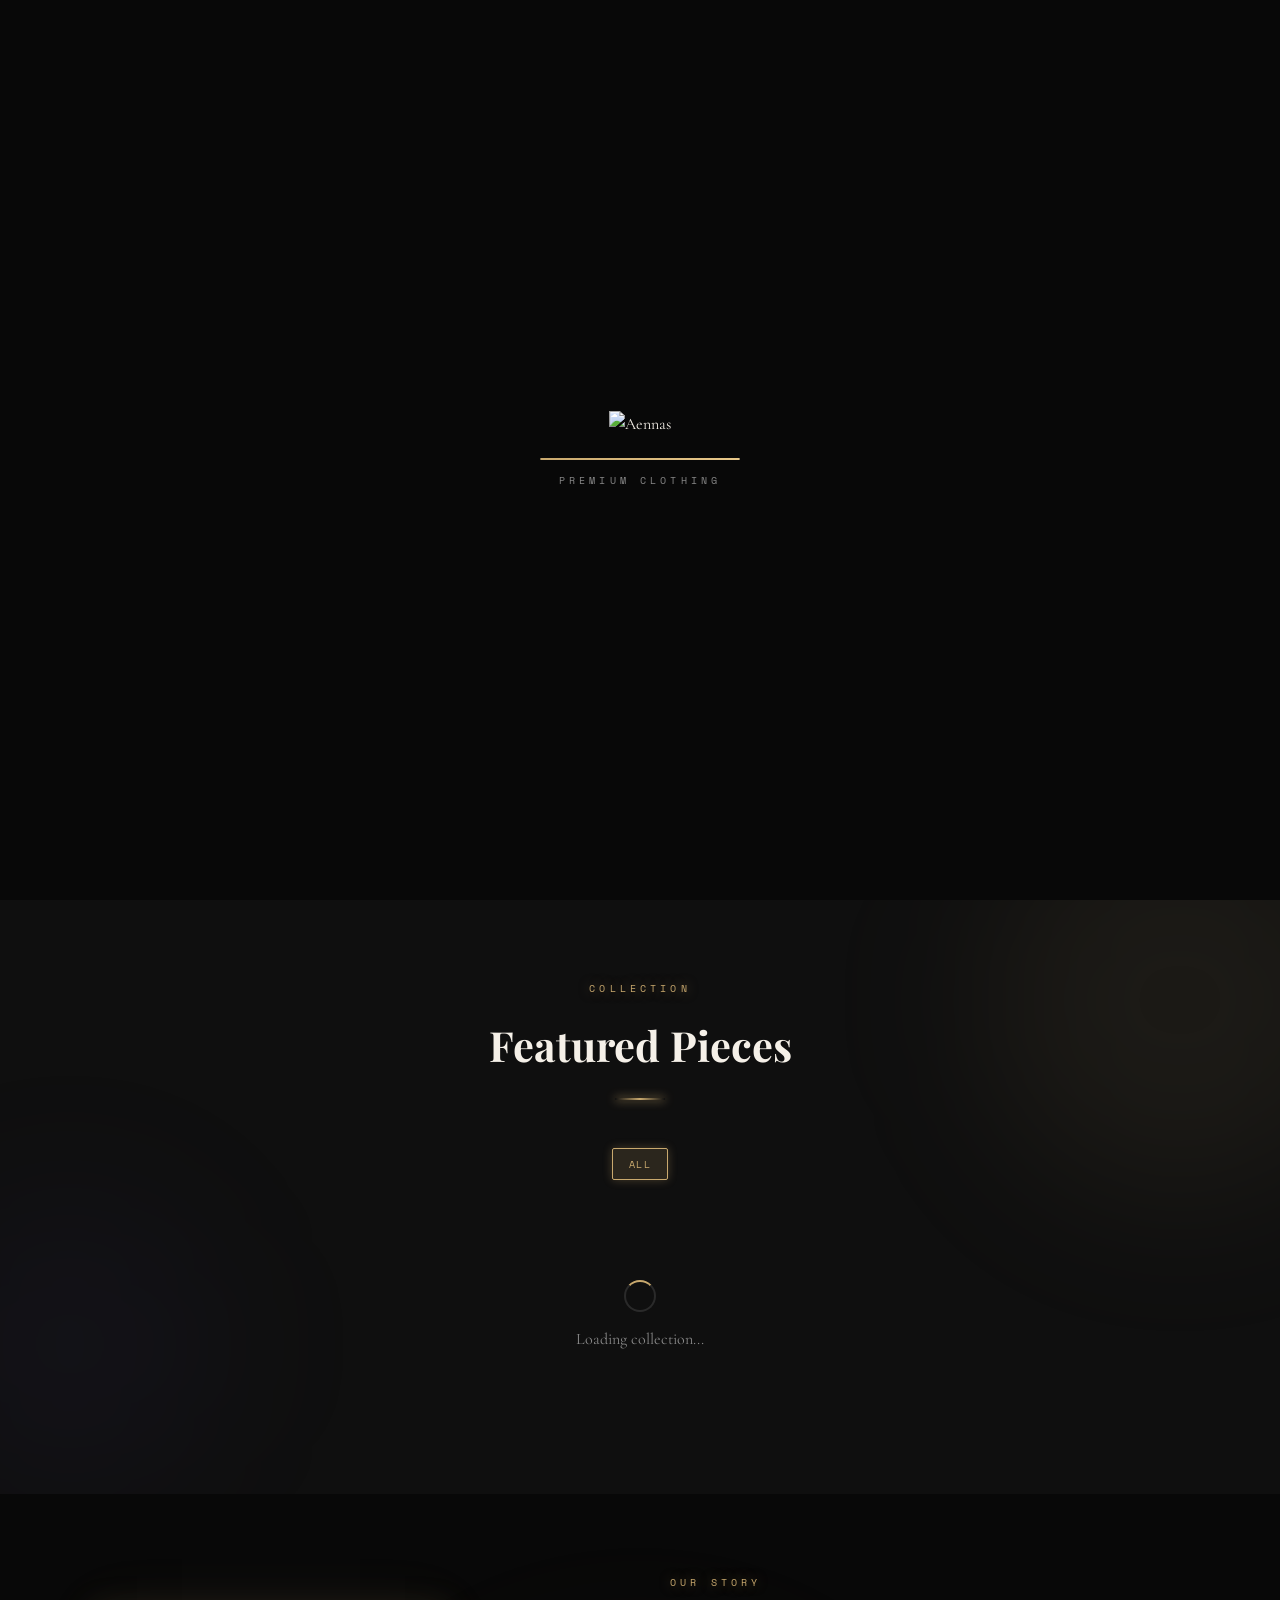
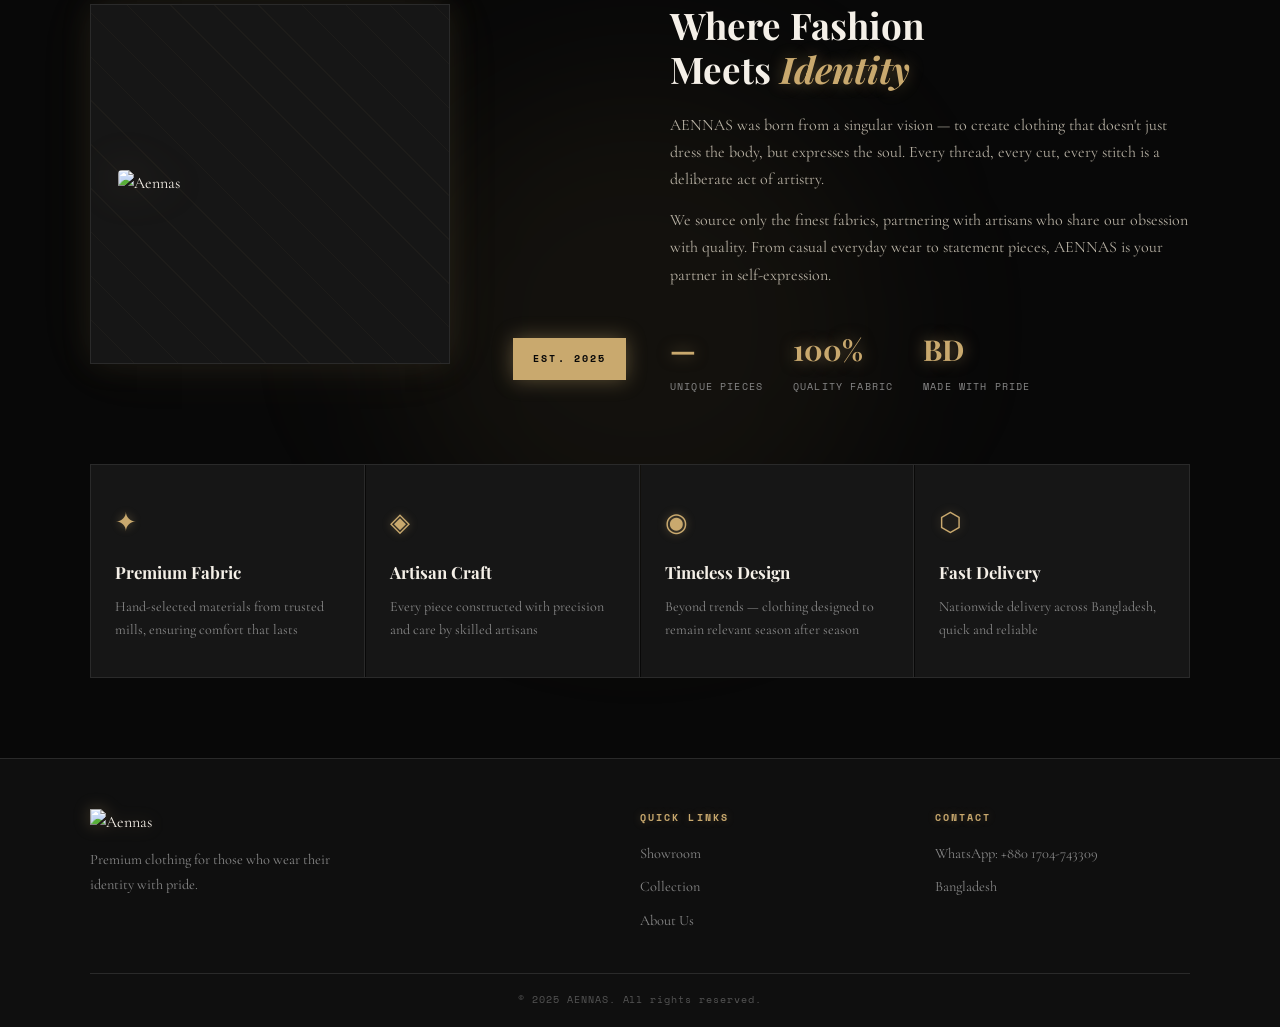
==== commit ee7fc5b2: "Add files via upload" ====
--- a/index.html
+++ b/index.html
@@ -1,286 +1,227 @@
 <!DOCTYPE html>
 <html lang="en">
-
 <head>
-    <meta charset="UTF-8" />
-    <meta name="viewport" content="width=device-width, initial-scale=1.0" />
-    <title>AENNAS — Premium Clothing</title>
-    <link rel="preconnect" href="https://fonts.googleapis.com">
-    <link
-        href="https://fonts.googleapis.com/css2?family=Playfair+Display:ital,wght@0,400;0,700;0,900;1,400&family=Cormorant+Garamond:wght@300;400;600&family=Space+Mono:wght@400;700&display=swap"
-        rel="stylesheet">
-    <link rel="stylesheet" href="style.css">
+  <meta charset="UTF-8" />
+  <meta name="viewport" content="width=device-width, initial-scale=1.0"/>
+  <title>AENNAS — Premium Clothing</title>
+  <link rel="preconnect" href="https://fonts.googleapis.com">
+  <link href="https://fonts.googleapis.com/css2?family=Playfair+Display:ital,wght@0,400;0,700;0,900;1,400&family=Cormorant+Garamond:wght@300;400;600&family=Space+Mono:wght@400;700&display=swap" rel="stylesheet">
+  <link rel="stylesheet" href="style.css">
 </head>
-
 <body>
 
-    <div id="pageLoader" class="page-loader">
-        <div class="loader-inner">
-            <img src="https://i.ibb.co.com/gZX6t9w1/Gemini-Generated-Image-ikjxeiikjxeiikjx.png" class="loader-logo-img"
-                alt="Aennas" />
-            <div class="loader-bar-wrap">
-                <div class="loader-bar"></div>
-            </div>
-            <p class="loader-tagline">Premium Clothing</p>
-        </div>
-    </div>
-
-    <nav class="navbar" id="navbar">
-        <button class="hamburger" id="hamburger" onclick="toggleMobileMenu()">
-            <span></span><span></span><span></span>
-        </button>
-        <div class="nav-logo">
-            <img src="https://i.ibb.co.com/gZX6t9w1/Gemini-Generated-Image-ikjxeiikjxeiikjx.png" alt="Aennas"
-                class="nav-logo-img" />
-        </div>
-        <div class="nav-links" id="navLinks">
-            <a href="#showroom" onclick="closeMobileMenu()">Showroom</a>
-            <a href="#products" onclick="closeMobileMenu()">Collection</a>
-            <a href="#about" onclick="closeMobileMenu()">About</a>
-        </div>
-        <div class="nav-right">
-            <button class="cart-btn" onclick="toggleCart()">
-                <svg width="22" height="22" viewBox="0 0 24 24" fill="none" stroke="currentColor" stroke-width="1.5">
-                    <path d="M6 2L3 6v14a2 2 0 002 2h14a2 2 0 002-2V6l-3-4z" />
-                    <line x1="3" y1="6" x2="21" y2="6" />
-                    <path d="M16 10a4 4 0 01-8 0" />
-                </svg>
-                <span class="cart-count" id="cartCount">0</span>
-            </button>
-        </div>
-    </nav>
-    <div class="mobile-menu-overlay" id="mobileOverlay" onclick="closeMobileMenu()"></div>
-
-    <section class="showroom" id="showroom">
-        <div class="slider-wrapper">
-            <div class="slides-container" id="slidesContainer">
-
-                <div class="slide active" data-index="0">
-                    <div class="slide-bg">
-                        <img src="https://i.ibb.co.com/21Wg8Q41/Gemini-Generated-Image-mqxjtumqxjtumqxj.png"
-                            alt="Slide 1" class="slide-img" />
-                        <div class="slide-overlay"></div>
-                    </div>
-                    <div class="slide-content">
-                        <p class="slide-tag">New Season 2025</p>
-                        <h1 class="slide-title">The Art<br><em>of Wearing</em></h1>
-                        <p class="slide-sub">Crafted for those who demand distinction</p>
-                        <a href="#products" class="slide-btn">Explore Collection</a>
-                    </div>
-                </div>
-
-                <div class="slide" data-index="1">
-                    <div class="slide-bg">
-                        <img src="https://i.ibb.co.com/G4txC6jk/Gemini-Generated-Image-g4r6i1g4r6i1g4r6.png"
-                            alt="Slide 2" class="slide-img" />
-                        <div class="slide-overlay"></div>
-                    </div>
-                    <div class="slide-content">
-                        <p class="slide-tag">Limited Edition</p>
-                        <h1 class="slide-title">Minimal<br><em>Luxury</em></h1>
-                        <p class="slide-sub">Where simplicity meets sophistication</p>
-                        <a href="#products" class="slide-btn">Shop Now</a>
-                    </div>
-                </div>
-
-                <div class="slide" data-index="2">
-                    <div class="slide-bg">
-                        <img src="https://i.ibb.co.com/jvM43m7w/Gemini-Generated-Image-ltuidiltuidiltui.png"
-                            alt="Slide 3" class="slide-img" />
-                        <div class="slide-overlay"></div>
-                    </div>
-                    <div class="slide-content">
-                        <p class="slide-tag">Essentials</p>
-                        <h1 class="slide-title">Everyday<br><em>Elegance</em></h1>
-                        <p class="slide-sub">Timeless pieces for the modern wardrobe</p>
-                        <a href="#products" class="slide-btn">View Essentials</a>
-                    </div>
-                </div>
-
-                <div class="slide" data-index="3">
-                    <div class="slide-bg">
-                        <img src="https://i.ibb.co.com/YFXZMbpQ/Gemini-Generated-Image-4iu8j04iu8j04iu8.png"
-                            alt="Slide 4" class="slide-img" />
-                        <div class="slide-overlay"></div>
-                    </div>
-                    <div class="slide-content">
-                        <p class="slide-tag">Flagship Collection</p>
-                        <h1 class="slide-title">Bold.<br><em>Refined.</em></h1>
-                        <p class="slide-sub">Statement pieces that define your story</p>
-                        <a href="#products" class="slide-btn">Discover More</a>
-                    </div>
-                </div>
-
-            </div>
-            <button class="slider-arrow left" onclick="changeSlide(-1)">&#8592;</button>
-            <button class="slider-arrow right" onclick="changeSlide(1)">&#8594;</button>
-            <div class="slider-dots" id="sliderDots"></div>
-        </div>
-    </section>
-
-    <section class="products-section" id="products">
-        <div class="glow-orb orb1"></div>
-        <div class="glow-orb orb2"></div>
-        <div class="section-header">
-            <p class="section-tag">COLLECTION</p>
-            <h2 class="section-title">Featured Pieces</h2>
-            <div class="title-line"></div>
-        </div>
-        <div class="category-filter" id="categoryFilter">
-            <button class="cat-btn active" data-cat="all">All</button>
-        </div>
-        <div class="products-grid" id="productsGrid">
-            <div class="loading-spinner">
-                <div class="spinner"></div>
-                <p>Loading collection...</p>
-            </div>
-        </div>
-    </section>
-
-    <section class="about-section" id="about">
-        <div class="glow-orb orb3"></div>
-        <div class="about-grid">
-            <div class="about-visual">
-                <div class="about-img-frame glow-frame">
-                    <div class="about-img-inner">
-                        <div class="about-pattern"></div>
-                        <img src="https://i.ibb.co.com/gZX6t9w1/Gemini-Generated-Image-ikjxeiikjxeiikjx.png"
-                            class="about-logo-img" alt="Aennas" />
-                    </div>
-                </div>
-                <div class="about-accent-box"><span>EST. 2025</span></div>
-            </div>
-            <div class="about-text">
-                <p class="section-tag">OUR STORY</p>
-                <h2>Where Fashion<br>Meets <em>Identity</em></h2>
-                <p class="about-body">AENNAS was born from a singular vision — to create clothing that doesn't just
-                    dress the body, but expresses the soul. Every thread, every cut, every stitch is a deliberate act of
-                    artistry.</p>
-                <p class="about-body">We source only the finest fabrics, partnering with artisans who share our
-                    obsession with quality. From casual everyday wear to statement pieces, AENNAS is your partner in
-                    self-expression.</p>
-                <div class="about-stats">
-                    <div class="stat"><span class="stat-num glow-gold" id="stat-products">—</span><span
-                            class="stat-label">Unique Pieces</span></div>
-                    <div class="stat"><span class="stat-num glow-gold">100%</span><span class="stat-label">Quality
-                            Fabric</span></div>
-                    <div class="stat"><span class="stat-num glow-gold">BD</span><span class="stat-label">Made with
-                            Pride</span></div>
-                </div>
-            </div>
-        </div>
-        <div class="brand-pillars">
-            <div class="pillar glow-pillar">
-                <div class="pillar-icon">✦</div>
-                <h3>Premium Fabric</h3>
-                <p>Hand-selected materials from trusted mills, ensuring comfort that lasts</p>
-            </div>
-            <div class="pillar glow-pillar">
-                <div class="pillar-icon">◈</div>
-                <h3>Artisan Craft</h3>
-                <p>Every piece constructed with precision and care by skilled artisans</p>
-            </div>
-            <div class="pillar glow-pillar">
-                <div class="pillar-icon">◉</div>
-                <h3>Timeless Design</h3>
-                <p>Beyond trends — clothing designed to remain relevant season after season</p>
-            </div>
-            <div class="pillar glow-pillar">
-                <div class="pillar-icon">⬡</div>
-                <h3>Fast Delivery</h3>
-                <p>Nationwide delivery across Bangladesh, quick and reliable</p>
-            </div>
-        </div>
-    </section>
-
-    <footer class="footer">
-        <div class="footer-inner">
-            <div class="footer-brand">
-                <img src="https://i.ibb.co.com/gZX6t9w1/Gemini-Generated-Image-ikjxeiikjxeiikjx.png"
-                    class="footer-logo-img" alt="Aennas" />
-                <p>Premium clothing for those who wear their identity with pride.</p>
-            </div>
-            <div class="footer-links">
-                <h4>Quick Links</h4>
-                <a href="#showroom">Showroom</a>
-                <a href="#products">Collection</a>
-                <a href="#about">About Us</a>
-            </div>
-            <div class="footer-contact">
-                <h4>Contact</h4>
-                <p>WhatsApp: +880 1704-743309</p>
-                <p>Bangladesh</p>
-            </div>
-        </div>
-        <div class="footer-bottom">
-            <p>&copy; 2025 AENNAS. All rights reserved.</p>
-        </div>
-    </footer>
-
-    <div class="cart-overlay" id="cartOverlay" onclick="toggleCart()"></div>
-    <div class="cart-sidebar" id="cartSidebar">
-        <div class="cart-header">
-            <h3>Your Cart</h3><button onclick="toggleCart()" class="cart-close">✕</button>
-        </div>
-        <div class="cart-items" id="cartItems">
-            <div class="cart-empty">
-                <p>Your cart is empty</p>
-            </div>
-        </div>
-        <div class="cart-footer" id="cartFooter" style="display:none">
-            <div class="cart-total"><span>Total:</span><span id="cartTotal">৳0</span></div>
-            <button class="checkout-btn" onclick="openCheckout()">Proceed to Order</button>
-        </div>
-    </div>
-
-    <div class="modal-overlay" id="checkoutOverlay">
-        <div class="checkout-modal">
-            <div class="modal-header">
-                <h3>Complete Your Order</h3><button onclick="closeCheckout()" class="modal-close">✕</button>
-            </div>
-            <div class="modal-body">
-                <div class="form-group"><label>Full Name *</label><input type="text" id="custName"
-                        placeholder="Your full name" /></div>
-                <div class="form-group"><label>Phone Number *</label><input type="tel" id="custPhone"
-                        placeholder="+880 XXXXXXXXXX" /></div>
-                <div class="form-group"><label>Email Address</label><input type="email" id="custEmail"
-                        placeholder="your@email.com" /></div>
-                <div class="form-group"><label>Delivery Address *</label><textarea id="custAddress" rows="3"
-                        placeholder="Full delivery address"></textarea></div>
-                <div class="order-summary" id="orderSummary"></div>
-                <div class="form-group"><label>Special Instructions</label><textarea id="custNote" rows="2"
-                        placeholder="Size preferences, color, etc."></textarea></div>
-            </div>
-            <div class="modal-footer"><button class="place-order-btn" id="placeOrderBtn" onclick="placeOrder()"><span
-                        id="orderBtnText">Place Order</span></button></div>
-        </div>
-    </div>
-
-    <div class="modal-overlay" id="productDetailOverlay">
-        <div class="product-detail-modal">
-            <button onclick="closeProductDetail()" class="modal-close top-right">✕</button>
-            <div class="pd-image"><img id="pdImg" src="" alt="product" /></div>
-            <div class="pd-info">
-                <p class="pd-category" id="pdCategory"></p>
-                <h2 id="pdName"></h2>
-                <p class="pd-price" id="pdPrice"></p>
-                <p class="pd-desc" id="pdDesc"></p>
-                <div class="pd-actions">
-                    <button class="btn-add-cart" id="pdAddCart">Add to Cart</button>
-                    <button class="btn-buy-now" id="pdBuyNow">Buy Now</button>
-                </div>
-            </div>
-        </div>
-    </div>
-
-    <a href="https://wa.me/8801704743309" target="_blank" class="whatsapp-float" title="Chat on WhatsApp">
-        <svg viewBox="0 0 32 32" width="28" height="28" fill="white">
-            <path
-                d="M16 0C7.163 0 0 7.163 0 16c0 2.822.738 5.47 2.028 7.776L0 32l8.447-2.007A15.93 15.93 0 0016 32c8.837 0 16-7.163 16-16S24.837 0 16 0zm0 29.333a13.28 13.28 0 01-6.771-1.852l-.485-.29-5.014 1.192 1.217-4.888-.317-.502A13.28 13.28 0 012.667 16C2.667 8.636 8.636 2.667 16 2.667S29.333 8.636 29.333 16 23.364 29.333 16 29.333zm7.27-9.874c-.398-.199-2.354-1.162-2.72-1.294-.365-.133-.631-.199-.897.199-.265.398-1.03 1.294-1.262 1.56-.232.265-.465.298-.863.1-.398-.2-1.682-.62-3.203-1.977-1.184-1.057-1.982-2.363-2.214-2.761-.232-.398-.025-.613.174-.811.179-.178.398-.465.597-.697.2-.232.266-.398.399-.664.132-.265.066-.498-.033-.697-.1-.199-.897-2.163-1.23-2.961-.324-.778-.653-.672-.897-.685l-.764-.013c-.265 0-.697.1-1.062.498-.365.398-1.395 1.362-1.395 3.324 0 1.962 1.428 3.857 1.627 4.122.199.265 2.81 4.29 6.808 6.017.951.41 1.694.655 2.272.839.955.304 1.824.261 2.511.158.766-.114 2.354-.962 2.686-1.891.332-.929.332-1.726.232-1.892-.098-.165-.365-.265-.763-.464z" />
-        </svg>
-    </a>
-
-    <script type="module" src="app.js"></script>
+<div id="pageLoader" class="page-loader">
+  <div class="loader-inner">
+    <img src="https://i.ibb.co.com/HTDsL8Dz/4c3807f7-4c0e-4ce2-b424-e932042b5ee3.jpg" class="loader-logo-img" alt="Aennas"/>
+    <div class="loader-bar-wrap"><div class="loader-bar"></div></div>
+    <p class="loader-tagline">Premium Clothing</p>
+  </div>
+</div>
+
+<nav class="navbar" id="navbar">
+  <button class="hamburger" id="hamburger" onclick="toggleMobileMenu()">
+    <span></span><span></span><span></span>
+  </button>
+  <div class="nav-logo">
+    <img src="https://i.ibb.co.com/HTDsL8Dz/4c3807f7-4c0e-4ce2-b424-e932042b5ee3.jpg" alt="Aennas" class="nav-logo-img"/>
+  </div>
+  <div class="nav-links" id="navLinks">
+    <a href="#showroom" onclick="closeMobileMenu()">Showroom</a>
+    <a href="#products" onclick="closeMobileMenu()">Collection</a>
+    <a href="#about" onclick="closeMobileMenu()">About</a>
+  </div>
+  <div class="nav-right">
+    <button class="cart-btn" onclick="toggleCart()">
+      <svg width="22" height="22" viewBox="0 0 24 24" fill="none" stroke="currentColor" stroke-width="1.5"><path d="M6 2L3 6v14a2 2 0 002 2h14a2 2 0 002-2V6l-3-4z"/><line x1="3" y1="6" x2="21" y2="6"/><path d="M16 10a4 4 0 01-8 0"/></svg>
+      <span class="cart-count" id="cartCount">0</span>
+    </button>
+  </div>
+</nav>
+<div class="mobile-menu-overlay" id="mobileOverlay" onclick="closeMobileMenu()"></div>
+
+<section class="showroom" id="showroom">
+  <div class="slider-wrapper">
+    <div class="slides-container" id="slidesContainer">
+
+      <div class="slide active" data-index="0">
+        <div class="slide-bg">
+          <img src="https://i.ibb.co.com/21Wg8Q41/Gemini-Generated-Image-mqxjtumqxjtumqxj.png" alt="Slide 1" class="slide-img"/>
+          <div class="slide-overlay"></div>
+        </div>
+        <div class="slide-content">
+          <p class="slide-tag">New Season 2025</p>
+          <h1 class="slide-title">The Art<br><em>of Wearing</em></h1>
+          <p class="slide-sub">Crafted for those who demand distinction</p>
+          <a href="#products" class="slide-btn">Explore Collection</a>
+        </div>
+      </div>
+
+      <div class="slide" data-index="1">
+        <div class="slide-bg">
+          <img src="https://i.ibb.co.com/G4txC6jk/Gemini-Generated-Image-g4r6i1g4r6i1g4r6.png" alt="Slide 2" class="slide-img"/>
+          <div class="slide-overlay"></div>
+        </div>
+        <div class="slide-content">
+          <p class="slide-tag">Limited Edition</p>
+          <h1 class="slide-title">Minimal<br><em>Luxury</em></h1>
+          <p class="slide-sub">Where simplicity meets sophistication</p>
+          <a href="#products" class="slide-btn">Shop Now</a>
+        </div>
+      </div>
+
+      <div class="slide" data-index="2">
+        <div class="slide-bg">
+          <img src="https://i.ibb.co.com/jvM43m7w/Gemini-Generated-Image-ltuidiltuidiltui.png" alt="Slide 3" class="slide-img"/>
+          <div class="slide-overlay"></div>
+        </div>
+        <div class="slide-content">
+          <p class="slide-tag">Essentials</p>
+          <h1 class="slide-title">Everyday<br><em>Elegance</em></h1>
+          <p class="slide-sub">Timeless pieces for the modern wardrobe</p>
+          <a href="#products" class="slide-btn">View Essentials</a>
+        </div>
+      </div>
+
+      <div class="slide" data-index="3">
+        <div class="slide-bg">
+          <img src="https://i.ibb.co.com/YFXZMbpQ/Gemini-Generated-Image-4iu8j04iu8j04iu8.png" alt="Slide 4" class="slide-img"/>
+          <div class="slide-overlay"></div>
+        </div>
+        <div class="slide-content">
+          <p class="slide-tag">Flagship Collection</p>
+          <h1 class="slide-title">Bold.<br><em>Refined.</em></h1>
+          <p class="slide-sub">Statement pieces that define your story</p>
+          <a href="#products" class="slide-btn">Discover More</a>
+        </div>
+      </div>
+
+    </div>
+    <button class="slider-arrow left" onclick="changeSlide(-1)">&#8592;</button>
+    <button class="slider-arrow right" onclick="changeSlide(1)">&#8594;</button>
+    <div class="slider-dots" id="sliderDots"></div>
+  </div>
+</section>
+
+<section class="products-section" id="products">
+  <div class="glow-orb orb1"></div>
+  <div class="glow-orb orb2"></div>
+  <div class="section-header">
+    <p class="section-tag">COLLECTION</p>
+    <h2 class="section-title">Featured Pieces</h2>
+    <div class="title-line"></div>
+  </div>
+  <div class="category-filter" id="categoryFilter">
+    <button class="cat-btn active" data-cat="all">All</button>
+  </div>
+  <div class="products-grid" id="productsGrid">
+    <div class="loading-spinner">
+      <div class="spinner"></div>
+      <p>Loading collection...</p>
+    </div>
+  </div>
+</section>
+
+<section class="about-section" id="about">
+  <div class="glow-orb orb3"></div>
+  <div class="about-grid">
+    <div class="about-visual">
+      <div class="about-img-frame glow-frame">
+        <div class="about-img-inner">
+          <div class="about-pattern"></div>
+          <img src="https://i.ibb.co.com/HTw3y2dH/image.png" class="about-logo-img" alt="Aennas"/>
+        </div>
+      </div>
+      <div class="about-accent-box"><span>EST. 2025</span></div>
+    </div>
+    <div class="about-text">
+      <p class="section-tag">OUR STORY</p>
+      <h2>Where Fashion<br>Meets <em>Identity</em></h2>
+      <p class="about-body">AENNAS was born from a singular vision — to create clothing that doesn't just dress the body, but expresses the soul. Every thread, every cut, every stitch is a deliberate act of artistry.</p>
+      <p class="about-body">We source only the finest fabrics, partnering with artisans who share our obsession with quality. From casual everyday wear to statement pieces, AENNAS is your partner in self-expression.</p>
+      <div class="about-stats">
+        <div class="stat"><span class="stat-num glow-gold" id="stat-products">—</span><span class="stat-label">Unique Pieces</span></div>
+        <div class="stat"><span class="stat-num glow-gold">100%</span><span class="stat-label">Quality Fabric</span></div>
+        <div class="stat"><span class="stat-num glow-gold">BD</span><span class="stat-label">Made with Pride</span></div>
+      </div>
+    </div>
+  </div>
+  <div class="brand-pillars">
+    <div class="pillar glow-pillar"><div class="pillar-icon">✦</div><h3>Premium Fabric</h3><p>Hand-selected materials from trusted mills, ensuring comfort that lasts</p></div>
+    <div class="pillar glow-pillar"><div class="pillar-icon">◈</div><h3>Artisan Craft</h3><p>Every piece constructed with precision and care by skilled artisans</p></div>
+    <div class="pillar glow-pillar"><div class="pillar-icon">◉</div><h3>Timeless Design</h3><p>Beyond trends — clothing designed to remain relevant season after season</p></div>
+    <div class="pillar glow-pillar"><div class="pillar-icon">⬡</div><h3>Fast Delivery</h3><p>Nationwide delivery across Bangladesh, quick and reliable</p></div>
+  </div>
+</section>
+
+<footer class="footer">
+  <div class="footer-inner">
+    <div class="footer-brand">
+      <img src="https://i.ibb.co.com/HTDsL8Dz/4c3807f7-4c0e-4ce2-b424-e932042b5ee3.jpg" class="footer-logo-img" alt="Aennas"/>
+      <p>Premium clothing for those who wear their identity with pride.</p>
+    </div>
+    <div class="footer-links">
+      <h4>Quick Links</h4>
+      <a href="#showroom">Showroom</a>
+      <a href="#products">Collection</a>
+      <a href="#about">About Us</a>
+    </div>
+    <div class="footer-contact">
+      <h4>Contact</h4>
+      <p>WhatsApp: +880 1704-743309</p>
+      <p>Bangladesh</p>
+    </div>
+  </div>
+  <div class="footer-bottom"><p>&copy; 2025 AENNAS. All rights reserved.</p></div>
+</footer>
+
+<div class="cart-overlay" id="cartOverlay" onclick="toggleCart()"></div>
+<div class="cart-sidebar" id="cartSidebar">
+  <div class="cart-header"><h3>Your Cart</h3><button onclick="toggleCart()" class="cart-close">✕</button></div>
+  <div class="cart-items" id="cartItems"><div class="cart-empty"><p>Your cart is empty</p></div></div>
+  <div class="cart-footer" id="cartFooter" style="display:none">
+    <div class="cart-total"><span>Total:</span><span id="cartTotal">৳0</span></div>
+    <button class="checkout-btn" onclick="openCheckout()">Proceed to Order</button>
+  </div>
+</div>
+
+<div class="modal-overlay" id="checkoutOverlay">
+  <div class="checkout-modal">
+    <div class="modal-header"><h3>Complete Your Order</h3><button onclick="closeCheckout()" class="modal-close">✕</button></div>
+    <div class="modal-body">
+      <div class="form-group"><label>Full Name *</label><input type="text" id="custName" placeholder="Your full name"/></div>
+      <div class="form-group"><label>Phone Number *</label><input type="tel" id="custPhone" placeholder="+880 XXXXXXXXXX"/></div>
+      <div class="form-group"><label>Email Address</label><input type="email" id="custEmail" placeholder="your@email.com"/></div>
+      <div class="form-group"><label>Delivery Address *</label><textarea id="custAddress" rows="3" placeholder="Full delivery address"></textarea></div>
+      <div class="order-summary" id="orderSummary"></div>
+      <div class="form-group"><label>Special Instructions</label><textarea id="custNote" rows="2" placeholder="Size preferences, color, etc."></textarea></div>
+    </div>
+    <div class="modal-footer"><button class="place-order-btn" id="placeOrderBtn" onclick="placeOrder()"><span id="orderBtnText">Place Order</span></button></div>
+  </div>
+</div>
+
+<div class="modal-overlay" id="productDetailOverlay">
+  <div class="product-detail-modal">
+    <button onclick="closeProductDetail()" class="modal-close top-right">✕</button>
+    <div class="pd-image"><img id="pdImg" src="" alt="product"/></div>
+    <div class="pd-info">
+      <p class="pd-category" id="pdCategory"></p>
+      <h2 id="pdName"></h2>
+      <p class="pd-price" id="pdPrice"></p>
+      <p class="pd-desc" id="pdDesc"></p>
+      <div class="pd-actions">
+        <button class="btn-add-cart" id="pdAddCart">Add to Cart</button>
+        <button class="btn-buy-now" id="pdBuyNow">Buy Now</button>
+      </div>
+    </div>
+  </div>
+</div>
+
+<a href="https://wa.me/8801704743309" target="_blank" class="whatsapp-float" title="Chat on WhatsApp">
+  <svg viewBox="0 0 32 32" width="28" height="28" fill="white">
+    <path d="M16 0C7.163 0 0 7.163 0 16c0 2.822.738 5.47 2.028 7.776L0 32l8.447-2.007A15.93 15.93 0 0016 32c8.837 0 16-7.163 16-16S24.837 0 16 0zm0 29.333a13.28 13.28 0 01-6.771-1.852l-.485-.29-5.014 1.192 1.217-4.888-.317-.502A13.28 13.28 0 012.667 16C2.667 8.636 8.636 2.667 16 2.667S29.333 8.636 29.333 16 23.364 29.333 16 29.333zm7.27-9.874c-.398-.199-2.354-1.162-2.72-1.294-.365-.133-.631-.199-.897.199-.265.398-1.03 1.294-1.262 1.56-.232.265-.465.298-.863.1-.398-.2-1.682-.62-3.203-1.977-1.184-1.057-1.982-2.363-2.214-2.761-.232-.398-.025-.613.174-.811.179-.178.398-.465.597-.697.2-.232.266-.398.399-.664.132-.265.066-.498-.033-.697-.1-.199-.897-2.163-1.23-2.961-.324-.778-.653-.672-.897-.685l-.764-.013c-.265 0-.697.1-1.062.498-.365.398-1.395 1.362-1.395 3.324 0 1.962 1.428 3.857 1.627 4.122.199.265 2.81 4.29 6.808 6.017.951.41 1.694.655 2.272.839.955.304 1.824.261 2.511.158.766-.114 2.354-.962 2.686-1.891.332-.929.332-1.726.232-1.892-.098-.165-.365-.265-.763-.464z"/>
+  </svg>
+</a>
+
+<script type="module" src="app.js"></script>
 </body>
-
 </html>
--- a/style.css
+++ b/style.css
@@ -4,1992 +4,1118 @@
    ============================================ */
 
 :root {
-    --black: #080808;
-    --deep: #0f0f0f;
-    --dark: #161616;
-    --mid: #1e1e1e;
-    --border: #2a2a2a;
-    --gold: #c9a96e;
-    --gold-light: #e8c88a;
-    --gold-dim: rgba(201, 169, 110, 0.15);
-    --white: #f5f0e8;
-    --off-white: #e0d8c8;
-    --text-muted: #888;
-    --text-dim: #555;
-    --danger: #e05252;
-    --success: #52a080;
-    --font-display: 'Playfair Display', serif;
-    --font-body: 'Cormorant Garamond', serif;
-    --font-mono: 'Space Mono', monospace;
-    --transition: 0.35s cubic-bezier(0.4, 0, 0.2, 1);
-    --glow-gold: 0 0 20px rgba(201, 169, 110, 0.4), 0 0 60px rgba(201, 169, 110, 0.15);
-    --glow-gold-sm: 0 0 10px rgba(201, 169, 110, 0.3);
-}
-
-*,
-*::before,
-*::after {
-    box-sizing: border-box;
-    margin: 0;
-    padding: 0;
-}
-
-html {
-    scroll-behavior: smooth;
-}
-
-body {
-    background: var(--black);
-    color: var(--white);
-    font-family: var(--font-body);
-    font-size: 16px;
-    line-height: 1.7;
-    overflow-x: hidden;
-}
-
-::-webkit-scrollbar {
-    width: 3px;
-}
-
-::-webkit-scrollbar-track {
-    background: var(--deep);
-}
-
-::-webkit-scrollbar-thumb {
-    background: var(--gold);
-    border-radius: 2px;
-}
+  --black: #080808;
+  --deep: #0f0f0f;
+  --dark: #161616;
+  --mid: #1e1e1e;
+  --border: #2a2a2a;
+  --gold: #c9a96e;
+  --gold-light: #e8c88a;
+  --gold-dim: rgba(201,169,110,0.15);
+  --white: #f5f0e8;
+  --off-white: #e0d8c8;
+  --text-muted: #888;
+  --text-dim: #555;
+  --danger: #e05252;
+  --success: #52a080;
+  --font-display: 'Playfair Display', serif;
+  --font-body: 'Cormorant Garamond', serif;
+  --font-mono: 'Space Mono', monospace;
+  --transition: 0.35s cubic-bezier(0.4,0,0.2,1);
+  --glow-gold: 0 0 20px rgba(201,169,110,0.4), 0 0 60px rgba(201,169,110,0.15);
+  --glow-gold-sm: 0 0 10px rgba(201,169,110,0.3);
+}
+
+*, *::before, *::after { box-sizing: border-box; margin: 0; padding: 0; }
+html { scroll-behavior: smooth; }
+body { background: var(--black); color: var(--white); font-family: var(--font-body); font-size: 16px; line-height: 1.7; overflow-x: hidden; }
+
+::-webkit-scrollbar { width: 3px; }
+::-webkit-scrollbar-track { background: var(--deep); }
+::-webkit-scrollbar-thumb { background: var(--gold); border-radius: 2px; }
 
 /* ============================================
    PAGE LOADER
    ============================================ */
 .page-loader {
+  position: fixed; inset: 0; z-index: 9999;
+  background: var(--black);
+  display: flex; align-items: center; justify-content: center;
+  transition: opacity 0.6s ease, visibility 0.6s ease;
+}
+.page-loader.hidden { opacity: 0; visibility: hidden; pointer-events: none; }
+
+.loader-inner {
+  text-align: center;
+  animation: loaderReveal 0.5s ease both;
+}
+.loader-logo-img {
+  width: 120px; height: 120px; object-fit: contain;
+  margin-bottom: 20px;
+  animation: logoPulse 1.5s ease-in-out infinite;
+  filter: drop-shadow(var(--glow-gold));
+}
+.loader-bar-wrap {
+  width: 200px; height: 2px;
+  background: var(--border); border-radius: 1px;
+  margin: 0 auto 12px; overflow: hidden;
+}
+.loader-bar {
+  height: 100%; width: 0%;
+  background: linear-gradient(90deg, var(--gold), var(--gold-light));
+  border-radius: 1px;
+  animation: loaderFill 2s ease forwards;
+  box-shadow: 0 0 8px var(--gold);
+}
+.loader-tagline {
+  font-family: var(--font-mono); font-size: 0.65rem;
+  letter-spacing: 0.4em; text-transform: uppercase;
+  color: var(--text-muted);
+  animation: fadeIn 1s 0.5s both;
+}
+
+@keyframes loaderReveal { from { opacity:0; transform: scale(0.9); } to { opacity:1; transform: scale(1); } }
+@keyframes logoPulse {
+  0%, 100% { filter: drop-shadow(0 0 10px rgba(201,169,110,0.3)); transform: scale(1); }
+  50% { filter: drop-shadow(0 0 30px rgba(201,169,110,0.7)); transform: scale(1.05); }
+}
+@keyframes loaderFill { 0% { width: 0%; } 60% { width: 80%; } 100% { width: 100%; } }
+@keyframes fadeIn { from { opacity:0; } to { opacity:1; } }
+
+/* ============================================
+   NAVBAR
+   ============================================ */
+.navbar {
+  position: fixed; top: 0; left: 0; width: 100%; z-index: 1000;
+  display: flex; align-items: center; justify-content: space-between;
+  padding: 16px 24px;
+  background: linear-gradient(180deg, rgba(8,8,8,0.95) 0%, transparent 100%);
+  backdrop-filter: blur(12px);
+  transition: var(--transition);
+}
+.navbar.scrolled {
+  padding: 12px 24px;
+  background: rgba(8,8,8,0.97);
+  border-bottom: 1px solid var(--border);
+  box-shadow: 0 2px 20px rgba(0,0,0,0.5);
+}
+
+.nav-logo { flex: 1; display: flex; justify-content: center; }
+.nav-logo-img {
+  height: 44px; width: auto; object-fit: contain;
+  filter: drop-shadow(0 0 8px rgba(201,169,110,0.4));
+  transition: var(--transition);
+}
+.nav-logo-img:hover { filter: drop-shadow(0 0 16px rgba(201,169,110,0.7)); }
+
+.nav-links {
+  display: flex; gap: 28px; position: absolute; left: 50%; transform: translateX(-50%);
+}
+.nav-links a {
+  font-family: var(--font-mono); font-size: 0.7rem;
+  letter-spacing: 0.15em; text-transform: uppercase;
+  color: var(--off-white); text-decoration: none;
+  opacity: 0.75; transition: var(--transition);
+  position: relative;
+}
+.nav-links a::after {
+  content: ''; position: absolute; bottom: -3px; left: 0; width: 0; height: 1px;
+  background: var(--gold); transition: width 0.3s ease;
+}
+.nav-links a:hover { opacity: 1; color: var(--gold); }
+.nav-links a:hover::after { width: 100%; }
+
+.hamburger {
+  display: none; flex-direction: column; gap: 5px;
+  background: none; border: none; cursor: pointer; padding: 4px;
+  z-index: 1001;
+}
+.hamburger span {
+  display: block; width: 24px; height: 2px;
+  background: var(--gold); border-radius: 1px;
+  transition: var(--transition);
+}
+.hamburger.open span:nth-child(1) { transform: translateY(7px) rotate(45deg); }
+.hamburger.open span:nth-child(2) { opacity: 0; }
+.hamburger.open span:nth-child(3) { transform: translateY(-7px) rotate(-45deg); }
+
+.cart-btn {
+  position: relative; background: none; border: 1px solid var(--border);
+  color: var(--white); cursor: pointer; padding: 8px 10px;
+  border-radius: 4px; transition: var(--transition);
+  display: flex; align-items: center;
+}
+.cart-btn:hover {
+  border-color: var(--gold); color: var(--gold);
+  box-shadow: var(--glow-gold-sm);
+}
+.cart-count {
+  position: absolute; top: -6px; right: -6px;
+  background: var(--gold); color: var(--black);
+  font-family: var(--font-mono); font-size: 0.6rem; font-weight: 700;
+  width: 18px; height: 18px; border-radius: 50%;
+  display: flex; align-items: center; justify-content: center;
+  opacity: 0; transition: var(--transition);
+  box-shadow: 0 0 8px var(--gold);
+}
+.cart-count.visible { opacity: 1; }
+
+/* Mobile Nav Overlay */
+.mobile-menu-overlay {
+  position: fixed; inset: 0; background: rgba(0,0,0,0.7);
+  z-index: 998; opacity: 0; pointer-events: none; transition: var(--transition);
+}
+.mobile-menu-overlay.active { opacity: 1; pointer-events: all; }
+
+/* ============================================
+   HERO SLIDER
+   ============================================ */
+.showroom { height: 100vh; min-height: 600px; position: relative; overflow: hidden; }
+.slider-wrapper { width: 100%; height: 100%; position: relative; }
+
+.slides-container { width: 100%; height: 100%; position: relative; }
+
+/* Each slide is absolute, fades in/out */
+.slide {
+  position: absolute; inset: 0;
+  opacity: 0; visibility: hidden;
+  transition: opacity 0.9s cubic-bezier(0.4,0,0.2,1), visibility 0.9s;
+}
+.slide.active { opacity: 1; visibility: visible; }
+
+/* Directional animation: incoming slide */
+.slide.slide-in-right {
+  animation: slideInFromRight 0.9s cubic-bezier(0.4,0,0.2,1) both;
+}
+.slide.slide-in-left {
+  animation: slideInFromLeft 0.9s cubic-bezier(0.4,0,0.2,1) both;
+}
+
+@keyframes slideInFromRight {
+  from { opacity: 0; transform: translateX(60px); }
+  to   { opacity: 1; transform: translateX(0); }
+}
+@keyframes slideInFromLeft {
+  from { opacity: 0; transform: translateX(-60px); }
+  to   { opacity: 1; transform: translateX(0); }
+}
+
+.slide-bg { position: absolute; inset: 0; overflow: hidden; }
+.slide-img {
+  width: 100%; height: 100%; object-fit: cover;
+  transform: scale(1.05);
+  transition: transform 6s ease;
+}
+.slide.active .slide-img { transform: scale(1); }
+
+.slide-overlay {
+  position: absolute; inset: 0;
+  background: linear-gradient(
+    135deg,
+    rgba(8,8,8,0.7) 0%,
+    rgba(8,8,8,0.4) 50%,
+    rgba(8,8,8,0.2) 100%
+  );
+}
+
+.slide-content {
+  position: absolute; z-index: 10;
+  bottom: 15%; left: 5%; max-width: 560px;
+  padding: 0 20px;
+}
+.slide.active .slide-content .slide-tag { animation: fadeUp 0.7s 0.1s both; }
+.slide.active .slide-content .slide-title { animation: fadeUp 0.7s 0.2s both; }
+.slide.active .slide-content .slide-sub { animation: fadeUp 0.7s 0.3s both; }
+.slide.active .slide-content .slide-btn { animation: fadeUp 0.7s 0.4s both; }
+
+.slide-tag {
+  font-family: var(--font-mono); font-size: 0.68rem;
+  letter-spacing: 0.35em; text-transform: uppercase;
+  color: var(--gold); margin-bottom: 14px;
+  text-shadow: 0 0 20px rgba(201,169,110,0.6);
+}
+.slide-title {
+  font-family: var(--font-display);
+  font-size: clamp(2.8rem, 7vw, 5.5rem);
+  font-weight: 900; line-height: 1.05;
+  color: var(--white); margin-bottom: 16px;
+  text-shadow: 0 2px 20px rgba(0,0,0,0.5);
+}
+.slide-title em {
+  color: var(--gold); font-style: italic;
+  text-shadow: var(--glow-gold);
+}
+.slide-sub {
+  font-size: 1rem; color: var(--off-white); opacity: 0.85;
+  margin-bottom: 28px;
+}
+.slide-btn {
+  display: inline-block;
+  font-family: var(--font-mono); font-size: 0.7rem;
+  letter-spacing: 0.2em; text-transform: uppercase;
+  color: var(--black); background: var(--gold);
+  padding: 13px 28px; text-decoration: none;
+  transition: var(--transition); border-radius: 2px;
+  box-shadow: 0 0 20px rgba(201,169,110,0.4);
+}
+.slide-btn:hover {
+  background: var(--gold-light);
+  box-shadow: 0 0 35px rgba(201,169,110,0.65);
+  transform: translateY(-2px);
+}
+
+/* Arrows */
+.slider-arrow {
+  position: absolute; top: 50%; z-index: 20;
+  transform: translateY(-50%);
+  background: rgba(201,169,110,0.1); border: 1px solid rgba(201,169,110,0.4);
+  color: var(--gold); font-size: 1.1rem; cursor: pointer;
+  width: 46px; height: 46px; display: flex; align-items: center; justify-content: center;
+  transition: var(--transition); backdrop-filter: blur(8px); border-radius: 2px;
+}
+.slider-arrow:hover {
+  background: var(--gold); color: var(--black);
+  box-shadow: var(--glow-gold-sm);
+}
+.slider-arrow.left { left: 16px; }
+.slider-arrow.right { right: 16px; }
+
+/* Dots */
+.slider-dots {
+  position: absolute; bottom: 24px; left: 50%; transform: translateX(-50%);
+  display: flex; gap: 10px; z-index: 20;
+}
+.dot {
+  width: 6px; height: 6px; border-radius: 50%;
+  background: rgba(201,169,110,0.3); cursor: pointer;
+  transition: var(--transition);
+}
+.dot.active {
+  background: var(--gold);
+  box-shadow: 0 0 8px var(--gold);
+  transform: scale(1.4);
+}
+
+@keyframes fadeUp {
+  from { opacity: 0; transform: translateY(24px); }
+  to { opacity: 1; transform: translateY(0); }
+}
+
+/* ============================================
+   GLOW ORBS (background decorations)
+   ============================================ */
+.glow-orb {
+  position: absolute; border-radius: 50%;
+  filter: blur(80px); pointer-events: none; z-index: 0;
+  animation: orbFloat 8s ease-in-out infinite;
+}
+.orb1 { width: 400px; height: 400px; background: rgba(201,169,110,0.07); top: -100px; right: -100px; }
+.orb2 { width: 300px; height: 300px; background: rgba(100,80,200,0.05); bottom: 0; left: -80px; animation-delay: -3s; }
+.orb3 { width: 500px; height: 500px; background: rgba(201,169,110,0.06); top: 50%; left: 50%; transform: translate(-50%,-50%); animation-delay: -5s; }
+@keyframes orbFloat {
+  0%, 100% { transform: translateY(0) scale(1); }
+  50% { transform: translateY(-30px) scale(1.05); }
+}
+
+/* ============================================
+   PRODUCTS SECTION
+   ============================================ */
+.products-section {
+  padding: 80px 20px; background: var(--deep); position: relative; overflow: hidden;
+}
+.section-header { text-align: center; margin-bottom: 48px; position: relative; z-index: 1; }
+.section-tag {
+  font-family: var(--font-mono); font-size: 0.65rem;
+  letter-spacing: 0.4em; color: var(--gold);
+  text-transform: uppercase; margin-bottom: 12px; display: block;
+  text-shadow: 0 0 12px rgba(201,169,110,0.5);
+}
+.section-title {
+  font-family: var(--font-display); font-size: clamp(1.8rem, 4vw, 2.6rem);
+  font-weight: 700; color: var(--white); margin-bottom: 18px;
+}
+.title-line {
+  width: 50px; height: 2px;
+  background: linear-gradient(90deg, transparent, var(--gold), transparent);
+  margin: 0 auto;
+  box-shadow: 0 0 10px var(--gold);
+}
+
+/* Category Filter */
+.category-filter {
+  display: flex; justify-content: center; gap: 10px;
+  flex-wrap: wrap; margin-bottom: 40px; position: relative; z-index: 1;
+}
+.cat-btn {
+  font-family: var(--font-mono); font-size: 0.65rem;
+  letter-spacing: 0.12em; text-transform: uppercase;
+  background: none; border: 1px solid var(--border);
+  color: var(--text-muted); padding: 7px 16px; cursor: pointer;
+  transition: var(--transition); border-radius: 2px;
+}
+.cat-btn:hover, .cat-btn.active {
+  border-color: var(--gold); color: var(--gold);
+  background: var(--gold-dim);
+  box-shadow: var(--glow-gold-sm);
+}
+
+/* Products Grid */
+.products-grid {
+  display: grid;
+  grid-template-columns: repeat(auto-fill, minmax(260px, 1fr));
+  gap: 20px; max-width: 1400px; margin: 0 auto;
+  position: relative; z-index: 1;
+}
+.loading-spinner { grid-column: 1/-1; text-align: center; padding: 60px; color: var(--text-muted); }
+.spinner {
+  width: 32px; height: 32px; border: 2px solid var(--border);
+  border-top-color: var(--gold); border-radius: 50%;
+  animation: spin 0.8s linear infinite; margin: 0 auto 14px;
+}
+@keyframes spin { to { transform: rotate(360deg); } }
+
+/* Product Card */
+.product-card {
+  background: var(--dark); border: 1px solid var(--border);
+  border-radius: 4px; overflow: hidden; transition: var(--transition);
+  cursor: pointer; position: relative;
+  animation: cardReveal 0.5s both;
+}
+.product-card:hover {
+  border-color: var(--gold);
+  transform: translateY(-6px);
+  box-shadow: 0 16px 50px rgba(0,0,0,0.5), 0 0 20px rgba(201,169,110,0.15);
+}
+@keyframes cardReveal {
+  from { opacity:0; transform: translateY(20px); }
+  to { opacity:1; transform: translateY(0); }
+}
+.product-img-wrap { aspect-ratio: 3/4; overflow: hidden; position: relative; background: var(--mid); }
+.product-img-wrap img { width: 100%; height: 100%; object-fit: cover; transition: transform 0.6s ease; }
+.product-card:hover .product-img-wrap img { transform: scale(1.06); }
+.product-no-img {
+  width: 100%; height: 100%; display: flex; align-items: center;
+  justify-content: center; flex-direction: column; gap: 8px; color: var(--text-dim);
+}
+.product-badge {
+  position: absolute; top: 10px; left: 10px;
+  font-family: var(--font-mono); font-size: 0.58rem;
+  letter-spacing: 0.1em; text-transform: uppercase;
+  background: var(--gold); color: var(--black); padding: 2px 9px;
+  box-shadow: 0 0 10px rgba(201,169,110,0.5);
+}
+.product-info { padding: 16px; }
+.product-cat {
+  font-family: var(--font-mono); font-size: 0.58rem;
+  letter-spacing: 0.18em; text-transform: uppercase; color: var(--gold); margin-bottom: 5px;
+}
+.product-name { font-family: var(--font-display); font-size: 1.05rem; font-weight: 600; color: var(--white); margin-bottom: 7px; line-height: 1.3; }
+.product-price { font-family: var(--font-mono); font-size: 0.95rem; color: var(--gold); font-weight: 700; margin-bottom: 12px; text-shadow: 0 0 8px rgba(201,169,110,0.4); }
+.product-actions { display: flex; gap: 7px; }
+.btn-cart, .btn-buy {
+  flex: 1; padding: 9px; border: none; cursor: pointer;
+  font-family: var(--font-mono); font-size: 0.6rem;
+  letter-spacing: 0.08em; text-transform: uppercase;
+  transition: var(--transition); border-radius: 2px;
+}
+.btn-cart { background: none; border: 1px solid var(--border); color: var(--text-muted); }
+.btn-cart:hover { border-color: var(--gold); color: var(--gold); box-shadow: var(--glow-gold-sm); }
+.btn-buy { background: var(--gold); color: var(--black); font-weight: 700; }
+.btn-buy:hover { background: var(--gold-light); box-shadow: 0 0 16px rgba(201,169,110,0.5); }
+
+/* ============================================
+   ABOUT SECTION
+   ============================================ */
+.about-section { padding: 80px 20px; background: var(--black); position: relative; overflow: hidden; }
+.about-grid {
+  display: grid; grid-template-columns: 1fr 1fr;
+  gap: 60px; align-items: center; max-width: 1100px; margin: 0 auto 70px;
+  position: relative; z-index: 1;
+}
+.about-visual { position: relative; }
+.about-img-frame {
+  aspect-ratio: 1; max-width: 360px;
+  border: 1px solid var(--border); position: relative; overflow: hidden;
+  transition: var(--transition);
+}
+.glow-frame { box-shadow: 0 0 30px rgba(201,169,110,0.1), 0 0 60px rgba(201,169,110,0.05); }
+.glow-frame:hover { box-shadow: 0 0 50px rgba(201,169,110,0.2), 0 0 100px rgba(201,169,110,0.08); }
+.about-img-inner { width: 100%; height: 100%; position: relative; background: var(--dark); display: flex; align-items: center; justify-content: center; }
+.about-pattern {
+  position: absolute; inset: 0;
+  background-image: repeating-linear-gradient(45deg, transparent, transparent 30px, rgba(201,169,110,0.04) 30px, rgba(201,169,110,0.04) 31px);
+}
+.about-logo-img { width: 70%; height: auto; object-fit: contain; position: relative; z-index: 1; filter: drop-shadow(0 0 20px rgba(201,169,110,0.3)); }
+.about-accent-box {
+  position: absolute; bottom: -16px; right: -16px;
+  background: var(--gold); padding: 12px 20px;
+  font-family: var(--font-mono); font-size: 0.65rem;
+  letter-spacing: 0.2em; color: var(--black); font-weight: 700;
+  box-shadow: 0 0 20px rgba(201,169,110,0.4);
+}
+.about-text h2 { font-family: var(--font-display); font-size: clamp(1.7rem, 3.5vw, 2.3rem); font-weight: 700; color: var(--white); margin-bottom: 20px; line-height: 1.2; }
+.about-text h2 em { color: var(--gold); font-style: italic; text-shadow: 0 0 15px rgba(201,169,110,0.4); }
+.about-body { color: var(--off-white); opacity: 0.8; margin-bottom: 14px; font-size: 1rem; }
+.about-stats { display: flex; gap: 30px; margin-top: 36px; flex-wrap: wrap; }
+.stat { display: flex; flex-direction: column; gap: 4px; }
+.stat-num { font-family: var(--font-display); font-size: 1.8rem; font-weight: 700; color: var(--gold); }
+.glow-gold { text-shadow: 0 0 15px rgba(201,169,110,0.5); }
+.stat-label { font-family: var(--font-mono); font-size: 0.6rem; letter-spacing: 0.12em; color: var(--text-muted); text-transform: uppercase; }
+
+/* Brand Pillars */
+.brand-pillars {
+  display: grid; grid-template-columns: repeat(4, 1fr);
+  gap: 1px; max-width: 1100px; margin: 0 auto;
+  border: 1px solid var(--border); position: relative; z-index: 1;
+}
+.pillar {
+  padding: 36px 24px; background: var(--dark);
+  border-right: 1px solid var(--border); transition: var(--transition);
+  position: relative; overflow: hidden;
+}
+.pillar::before {
+  content: ''; position: absolute; inset: 0;
+  background: radial-gradient(circle at 50% 0%, rgba(201,169,110,0.06) 0%, transparent 70%);
+  opacity: 0; transition: var(--transition);
+}
+.pillar:last-child { border-right: none; }
+.pillar:hover { background: var(--mid); }
+.pillar:hover::before { opacity: 1; }
+.glow-pillar:hover { box-shadow: inset 0 0 30px rgba(201,169,110,0.05); }
+.pillar-icon { font-size: 1.6rem; color: var(--gold); margin-bottom: 14px; display: block; text-shadow: 0 0 10px rgba(201,169,110,0.4); animation: iconFloat 4s ease-in-out infinite; }
+.pillar:nth-child(2) .pillar-icon { animation-delay: -1s; }
+.pillar:nth-child(3) .pillar-icon { animation-delay: -2s; }
+.pillar:nth-child(4) .pillar-icon { animation-delay: -3s; }
+@keyframes iconFloat {
+  0%, 100% { transform: translateY(0); }
+  50% { transform: translateY(-5px); }
+}
+.pillar h3 { font-family: var(--font-display); font-size: 1.05rem; color: var(--white); margin-bottom: 9px; }
+.pillar p { font-size: 0.88rem; color: var(--text-muted); line-height: 1.6; }
+
+/* ============================================
+   FOOTER
+   ============================================ */
+.footer { background: var(--deep); border-top: 1px solid var(--border); padding: 50px 20px 0; }
+.footer-inner { display: grid; grid-template-columns: 2fr 1fr 1fr; gap: 40px; padding-bottom: 40px; border-bottom: 1px solid var(--border); max-width: 1100px; margin: 0 auto; }
+.footer-logo-img { height: 50px; width: auto; object-fit: contain; margin-bottom: 12px; filter: drop-shadow(0 0 8px rgba(201,169,110,0.3)); }
+.footer-brand p { color: var(--text-muted); font-size: 0.9rem; max-width: 260px; }
+.footer-links, .footer-contact { display: flex; flex-direction: column; gap: 9px; }
+.footer-links h4, .footer-contact h4 { font-family: var(--font-mono); font-size: 0.65rem; letter-spacing: 0.2em; text-transform: uppercase; color: var(--gold); margin-bottom: 6px; text-shadow: 0 0 8px rgba(201,169,110,0.3); }
+.footer-links a { color: var(--text-muted); text-decoration: none; font-size: 0.9rem; transition: var(--transition); }
+.footer-links a:hover { color: var(--gold); }
+.footer-contact p { color: var(--text-muted); font-size: 0.9rem; }
+.footer-bottom { padding: 18px 0; text-align: center; }
+.footer-bottom p { font-family: var(--font-mono); font-size: 0.62rem; letter-spacing: 0.1em; color: var(--text-dim); }
+
+/* ============================================
+   CART SIDEBAR
+   ============================================ */
+.cart-overlay { position: fixed; inset: 0; background: rgba(0,0,0,0.75); z-index: 2000; opacity: 0; pointer-events: none; transition: var(--transition); }
+.cart-overlay.active { opacity: 1; pointer-events: all; }
+.cart-sidebar {
+  position: fixed; right: -100%; top: 0; bottom: 0; width: min(400px, 100%);
+  background: var(--dark); border-left: 1px solid var(--border);
+  z-index: 2001; transition: right 0.4s cubic-bezier(0.4,0,0.2,1);
+  display: flex; flex-direction: column;
+  box-shadow: -4px 0 30px rgba(0,0,0,0.4);
+}
+.cart-sidebar.open { right: 0; }
+.cart-header { display: flex; align-items: center; justify-content: space-between; padding: 22px 24px; border-bottom: 1px solid var(--border); }
+.cart-header h3 { font-family: var(--font-display); font-size: 1.3rem; color: var(--white); }
+.cart-close { background: none; border: none; color: var(--text-muted); font-size: 1.1rem; cursor: pointer; transition: var(--transition); }
+.cart-close:hover { color: var(--white); }
+.cart-items { flex: 1; overflow-y: auto; padding: 18px 24px; }
+.cart-empty { text-align: center; padding: 50px 0; color: var(--text-dim); }
+.cart-item { display: flex; gap: 12px; padding: 14px 0; border-bottom: 1px solid var(--border); animation: fadeUp 0.3s both; }
+.cart-item-img { width: 64px; height: 80px; object-fit: cover; background: var(--mid); flex-shrink: 0; border-radius: 2px; }
+.cart-item-info { flex: 1; }
+.cart-item-name { font-family: var(--font-display); font-size: 0.95rem; color: var(--white); margin-bottom: 3px; }
+.cart-item-price { font-family: var(--font-mono); font-size: 0.8rem; color: var(--gold); }
+.cart-item-qty { display: flex; align-items: center; gap: 9px; margin-top: 7px; }
+.qty-btn { background: var(--mid); border: 1px solid var(--border); color: var(--white); width: 24px; height: 24px; cursor: pointer; font-size: 1rem; transition: var(--transition); display: flex; align-items: center; justify-content: center; border-radius: 2px; }
+.qty-btn:hover { border-color: var(--gold); color: var(--gold); }
+.qty-num { font-family: var(--font-mono); font-size: 0.82rem; color: var(--white); min-width: 18px; text-align: center; }
+.cart-item-remove { background: none; border: none; color: var(--text-dim); cursor: pointer; transition: var(--transition); padding: 3px; }
+.cart-item-remove:hover { color: var(--danger); }
+.cart-footer { padding: 18px 24px; border-top: 1px solid var(--border); }
+.cart-total { display: flex; justify-content: space-between; align-items: center; margin-bottom: 14px; font-family: var(--font-display); font-size: 1.15rem; color: var(--white); }
+#cartTotal { color: var(--gold); font-weight: 700; text-shadow: 0 0 8px rgba(201,169,110,0.4); }
+.checkout-btn { width: 100%; background: var(--gold); color: var(--black); border: none; padding: 14px; cursor: pointer; font-family: var(--font-mono); font-size: 0.7rem; letter-spacing: 0.2em; text-transform: uppercase; font-weight: 700; transition: var(--transition); border-radius: 2px; }
+.checkout-btn:hover { background: var(--gold-light); box-shadow: 0 0 20px rgba(201,169,110,0.4); }
+
+/* ============================================
+   MODALS
+   ============================================ */
+.modal-overlay { position: fixed; inset: 0; background: rgba(0,0,0,0.88); z-index: 3000; display: flex; align-items: center; justify-content: center; opacity: 0; pointer-events: none; transition: var(--transition); backdrop-filter: blur(6px); padding: 16px; }
+.modal-overlay.active { opacity: 1; pointer-events: all; }
+
+.checkout-modal {
+  background: var(--dark); border: 1px solid var(--border);
+  width: 100%; max-width: 500px; max-height: 90vh;
+  overflow-y: auto; border-radius: 4px;
+  animation: slideUp 0.35s both;
+  box-shadow: 0 0 40px rgba(201,169,110,0.1);
+}
+.modal-header { display: flex; align-items: center; justify-content: space-between; padding: 22px 24px; border-bottom: 1px solid var(--border); }
+.modal-header h3 { font-family: var(--font-display); font-size: 1.3rem; color: var(--white); }
+.modal-close { background: none; border: none; color: var(--text-muted); font-size: 1.1rem; cursor: pointer; transition: var(--transition); }
+.modal-close:hover { color: var(--white); }
+.modal-body { padding: 24px; }
+.form-group { margin-bottom: 18px; }
+.form-group label { display: block; font-family: var(--font-mono); font-size: 0.62rem; letter-spacing: 0.12em; text-transform: uppercase; color: var(--text-muted); margin-bottom: 7px; }
+.form-group input, .form-group textarea { width: 100%; background: var(--mid); border: 1px solid var(--border); color: var(--white); padding: 11px 13px; font-family: var(--font-body); font-size: 0.95rem; transition: var(--transition); border-radius: 2px; resize: vertical; }
+.form-group input:focus, .form-group textarea:focus { outline: none; border-color: var(--gold); box-shadow: 0 0 0 3px rgba(201,169,110,0.1); }
+.form-group input::placeholder, .form-group textarea::placeholder { color: var(--text-dim); }
+.order-summary { background: rgba(201,169,110,0.07); border: 1px solid rgba(201,169,110,0.2); padding: 14px; border-radius: 2px; margin-bottom: 18px; }
+.order-summary-item { display: flex; justify-content: space-between; font-family: var(--font-mono); font-size: 0.78rem; color: var(--off-white); padding: 3px 0; }
+.order-summary-total { display: flex; justify-content: space-between; font-family: var(--font-mono); font-size: 0.88rem; color: var(--gold); padding-top: 10px; margin-top: 8px; border-top: 1px solid rgba(201,169,110,0.2); font-weight: 700; }
+.modal-footer { padding: 0 24px 24px; }
+.place-order-btn { width: 100%; background: var(--gold); color: var(--black); border: none; padding: 16px; cursor: pointer; font-family: var(--font-mono); font-size: 0.75rem; letter-spacing: 0.2em; text-transform: uppercase; font-weight: 700; transition: var(--transition); border-radius: 2px; }
+.place-order-btn:hover:not(:disabled) { background: var(--gold-light); box-shadow: 0 0 20px rgba(201,169,110,0.4); }
+.place-order-btn:disabled { opacity: 0.6; cursor: not-allowed; }
+
+/* Product Detail Modal */
+.product-detail-modal {
+  background: var(--dark); border: 1px solid var(--border);
+  width: 100%; max-width: 760px; display: grid; grid-template-columns: 1fr 1fr;
+  border-radius: 4px; overflow: hidden;
+  animation: slideUp 0.35s both; position: relative;
+  max-height: 90vh;
+  box-shadow: 0 0 50px rgba(201,169,110,0.1);
+}
+.top-right { position: absolute; top: 14px; right: 14px; z-index: 10; }
+.pd-image { overflow: hidden; background: var(--mid); }
+.pd-image img { width: 100%; height: 100%; object-fit: cover; max-height: 480px; }
+.pd-info { padding: 32px 28px; display: flex; flex-direction: column; justify-content: center; overflow-y: auto; }
+.pd-category { font-family: var(--font-mono); font-size: 0.62rem; letter-spacing: 0.18em; text-transform: uppercase; color: var(--gold); margin-bottom: 9px; }
+.pd-info h2 { font-family: var(--font-display); font-size: 1.6rem; color: var(--white); margin-bottom: 11px; }
+.pd-price { font-family: var(--font-mono); font-size: 1.3rem; color: var(--gold); margin-bottom: 16px; font-weight: 700; text-shadow: 0 0 10px rgba(201,169,110,0.4); }
+.pd-desc { color: var(--off-white); opacity: 0.8; margin-bottom: 26px; line-height: 1.7; font-size: 0.95rem; }
+.pd-actions { display: flex; flex-direction: column; gap: 10px; }
+.btn-add-cart, .btn-buy-now { width: 100%; padding: 13px; border: none; cursor: pointer; font-family: var(--font-mono); font-size: 0.68rem; letter-spacing: 0.12em; text-transform: uppercase; transition: var(--transition); border-radius: 2px; }
+.btn-add-cart { background: none; border: 1px solid var(--gold); color: var(--gold); }
+.btn-add-cart:hover { background: rgba(201,169,110,0.1); box-shadow: var(--glow-gold-sm); }
+.btn-buy-now { background: var(--gold); color: var(--black); font-weight: 700; }
+.btn-buy-now:hover { background: var(--gold-light); box-shadow: 0 0 20px rgba(201,169,110,0.4); }
+
+/* ============================================
+   WHATSAPP FLOAT
+   ============================================ */
+.whatsapp-float {
+  position: fixed; bottom: 24px; right: 24px;
+  width: 56px; height: 56px; border-radius: 50%;
+  background: #25D366;
+  display: flex; align-items: center; justify-content: center;
+  box-shadow: 0 4px 20px rgba(37,211,102,0.45);
+  z-index: 999; transition: var(--transition);
+  animation: waPulse 3s ease-in-out infinite;
+}
+.whatsapp-float:hover { transform: scale(1.12); box-shadow: 0 8px 32px rgba(37,211,102,0.6); }
+@keyframes waPulse {
+  0%, 100% { box-shadow: 0 4px 20px rgba(37,211,102,0.45); }
+  50% { box-shadow: 0 4px 30px rgba(37,211,102,0.65), 0 0 0 8px rgba(37,211,102,0.1); }
+}
+
+/* Toast */
+.toast {
+  position: fixed; bottom: 90px; right: 20px; z-index: 9999;
+  background: var(--dark); border: 1px solid var(--gold);
+  color: var(--white); padding: 12px 20px;
+  font-family: var(--font-mono); font-size: 0.7rem; letter-spacing: 0.08em;
+  border-radius: 2px; animation: toastIn 0.4s both;
+  box-shadow: 0 4px 20px rgba(0,0,0,0.4), 0 0 15px rgba(201,169,110,0.15);
+  max-width: calc(100vw - 40px);
+}
+.toast.success { border-color: var(--success); }
+.toast.error { border-color: var(--danger); }
+@keyframes toastIn { from { opacity:0; transform: translateX(30px); } to { opacity:1; transform: translateX(0); } }
+@keyframes slideUp { from { opacity:0; transform: translateY(24px); } to { opacity:1; transform: translateY(0); } }
+
+/* Scroll reveal */
+.reveal { opacity: 0; transform: translateY(30px); transition: opacity 0.7s ease, transform 0.7s ease; }
+.reveal.visible { opacity: 1; transform: translateY(0); }
+
+/* ============================================
+   RESPONSIVE — MOBILE FIRST
+   ============================================ */
+@media (max-width: 900px) {
+  .brand-pillars { grid-template-columns: repeat(2, 1fr); }
+  .about-grid { gap: 36px; }
+  .footer-inner { grid-template-columns: 1fr 1fr; }
+}
+
+@media (max-width: 768px) {
+  /* Navbar mobile */
+  .navbar { padding: 12px 16px; }
+  .hamburger { display: flex; }
+  .nav-links {
+    position: fixed; top: 0; left: -100%; bottom: 0; width: 70%;
+    background: var(--dark); border-right: 1px solid var(--border);
+    flex-direction: column; gap: 0; z-index: 999;
+    padding: 80px 24px 24px; transition: left 0.4s cubic-bezier(0.4,0,0.2,1);
+    box-shadow: 4px 0 30px rgba(0,0,0,0.5);
+    /* override absolute positioning for desktop */
+    transform: none; left: -100%;
+  }
+  .nav-links.open { left: 0; }
+  .nav-links a { padding: 14px 0; font-size: 0.8rem; border-bottom: 1px solid var(--border); }
+  .nav-logo-img { height: 36px; }
+
+  /* Slider */
+  .slide-content { bottom: 10%; left: 0; padding: 0 20px; }
+  .slide-title { font-size: 2.2rem; }
+  .slide-sub { font-size: 0.9rem; margin-bottom: 20px; }
+  .slide-btn { padding: 11px 22px; font-size: 0.65rem; }
+  .slider-arrow { width: 36px; height: 36px; font-size: 0.9rem; }
+  .slider-arrow.left { left: 8px; }
+  .slider-arrow.right { right: 8px; }
+
+  /* Products */
+  .products-section { padding: 60px 14px; }
+  .products-grid { grid-template-columns: repeat(2, 1fr); gap: 12px; }
+  .product-info { padding: 12px; }
+  .product-name { font-size: 0.95rem; }
+
+  /* About */
+  .about-section { padding: 60px 14px; }
+  .about-grid { grid-template-columns: 1fr; }
+  .about-img-frame { max-width: 280px; margin: 0 auto; }
+  .about-accent-box { right: -8px; bottom: -8px; padding: 10px 14px; }
+  .about-stats { gap: 20px; }
+
+  /* Pillars */
+  .brand-pillars { grid-template-columns: 1fr 1fr; }
+  .pillar { padding: 24px 16px; border-right: none; border-bottom: 1px solid var(--border); }
+
+  /* Footer */
+  .footer { padding: 40px 14px 0; }
+  .footer-inner { grid-template-columns: 1fr; gap: 24px; }
+
+  /* Product detail modal: single column on mobile */
+  .product-detail-modal { grid-template-columns: 1fr; max-height: 85vh; overflow-y: auto; }
+  .pd-image { max-height: 260px; }
+  .pd-image img { max-height: 260px; }
+  .pd-info { padding: 20px; }
+
+  /* Cart sidebar full width on mobile */
+  .cart-sidebar { width: 100%; }
+}
+
+@media (max-width: 480px) {
+  .products-grid { grid-template-columns: 1fr 1fr; gap: 10px; }
+  .section-title { font-size: 1.6rem; }
+  .brand-pillars { grid-template-columns: 1fr; }
+  .about-stats { flex-direction: column; gap: 12px; }
+}
+
+/* ============================================
+   LOGO POSITION — TOP RIGHT + GLOW
+   ============================================ */
+.nav-logo {
+  flex: 0;
+  margin-left: auto;
+  display: flex;
+  align-items: center;
+}
+.nav-logo-img {
+  height: 48px;
+  width: auto;
+  object-fit: contain;
+  filter: drop-shadow(0 0 10px rgba(201,169,110,0.5)) drop-shadow(0 0 24px rgba(201,169,110,0.25));
+  transition: var(--transition);
+  animation: logoGlow 3s ease-in-out infinite;
+}
+.nav-logo-img:hover {
+  filter: drop-shadow(0 0 18px rgba(201,169,110,0.8)) drop-shadow(0 0 40px rgba(201,169,110,0.4));
+  transform: scale(1.04);
+}
+@keyframes logoGlow {
+  0%, 100% { filter: drop-shadow(0 0 8px rgba(201,169,110,0.4)) drop-shadow(0 0 20px rgba(201,169,110,0.15)); }
+  50%       { filter: drop-shadow(0 0 16px rgba(201,169,110,0.7)) drop-shadow(0 0 40px rgba(201,169,110,0.3)); }
+}
+
+/* nav-links keep centered absolute; hamburger stays left; cart goes before logo */
+.nav-right {
+  margin-right: 12px;
+}
+
+/* ============================================
+   ABOUT LOGO IMAGE — larger, better fit
+   ============================================ */
+.about-logo-img {
+  width: 85%;
+  height: auto;
+  object-fit: contain;
+  position: relative;
+  z-index: 1;
+  filter: drop-shadow(0 0 20px rgba(201,169,110,0.25));
+  border-radius: 4px;
+}
+
+/* ============================================
+   MOBILE OVERRIDES — max-width: 768px ONLY
+   Desktop is UNTOUCHED above this line
+   ============================================ */
+@media (max-width: 768px) {
+
+  /* ---- GLOBAL ---- */
+  * { -webkit-tap-highlight-color: transparent; }
+  body { font-size: 15px; }
+
+  /* ---- PAGE LOADER ---- */
+  .loader-logo-img { width: 90px; height: 90px; }
+  .loader-bar-wrap { width: 160px; }
+
+  /* ---- NAVBAR ---- */
+  .navbar {
+    padding: 10px 14px 10px 14px;
+    min-height: 58px;
+  }
+  .navbar.scrolled { padding: 8px 14px; }
+
+  /* Hamburger — left side */
+  .hamburger {
+    display: flex;
+    order: 1;
+    flex-shrink: 0;
+    padding: 8px;
+    margin-right: 8px;
+  }
+  .hamburger span { width: 22px; }
+
+  /* Nav links — full-height drawer from left */
+  .nav-links {
     position: fixed;
-    inset: 0;
-    z-index: 9999;
-    background: var(--black);
-    display: flex;
-    align-items: center;
-    justify-content: center;
-    transition: opacity 0.6s ease, visibility 0.6s ease;
-}
-
-.page-loader.hidden {
-    opacity: 0;
-    visibility: hidden;
-    pointer-events: none;
-}
-
-.loader-inner {
-    text-align: center;
-    animation: loaderReveal 0.5s ease both;
-}
-
-.loader-logo-img {
-    width: 120px;
-    height: 120px;
-    object-fit: contain;
-    margin-bottom: 20px;
-    animation: logoPulse 1.5s ease-in-out infinite;
-    filter: drop-shadow(var(--glow-gold));
-}
-
-.loader-bar-wrap {
-    width: 200px;
-    height: 2px;
-    background: var(--border);
-    border-radius: 1px;
-    margin: 0 auto 12px;
-    overflow: hidden;
-}
-
-.loader-bar {
-    height: 100%;
-    width: 0%;
-    background: linear-gradient(90deg, var(--gold), var(--gold-light));
-    border-radius: 1px;
-    animation: loaderFill 2s ease forwards;
-    box-shadow: 0 0 8px var(--gold);
-}
-
-.loader-tagline {
-    font-family: var(--font-mono);
-    font-size: 0.65rem;
-    letter-spacing: 0.4em;
-    text-transform: uppercase;
-    color: var(--text-muted);
-    animation: fadeIn 1s 0.5s both;
-}
-
-@keyframes loaderReveal {
-    from {
-        opacity: 0;
-        transform: scale(0.9);
-    }
-
-    to {
-        opacity: 1;
-        transform: scale(1);
-    }
-}
-
-@keyframes logoPulse {
-
-    0%,
-    100% {
-        filter: drop-shadow(0 0 10px rgba(201, 169, 110, 0.3));
-        transform: scale(1);
-    }
-
-    50% {
-        filter: drop-shadow(0 0 30px rgba(201, 169, 110, 0.7));
-        transform: scale(1.05);
-    }
-}
-
-@keyframes loaderFill {
-    0% {
-        width: 0%;
-    }
-
-    60% {
-        width: 80%;
-    }
-
-    100% {
-        width: 100%;
-    }
-}
-
-@keyframes fadeIn {
-    from {
-        opacity: 0;
-    }
-
-    to {
-        opacity: 1;
-    }
-}
-
-/* ============================================
-   NAVBAR
-   ============================================ */
-.navbar {
+    top: 0; left: -100%; bottom: 0;
+    width: min(72%, 280px);
+    background: var(--dark);
+    border-right: 1px solid var(--border);
+    flex-direction: column;
+    gap: 0;
+    z-index: 999;
+    padding: 72px 20px 28px;
+    transition: left 0.38s cubic-bezier(0.4,0,0.2,1);
+    box-shadow: 4px 0 32px rgba(0,0,0,0.6);
+    transform: none;
+    left: -100%;
+    /* remove desktop absolute center */
     position: fixed;
-    top: 0;
-    left: 0;
-    width: 100%;
-    z-index: 1000;
-    display: flex;
-    align-items: center;
-    justify-content: space-between;
-    padding: 16px 24px;
-    background: linear-gradient(180deg, rgba(8, 8, 8, 0.95) 0%, transparent 100%);
-    backdrop-filter: blur(12px);
-    transition: var(--transition);
-}
-
-.navbar.scrolled {
-    padding: 12px 24px;
-    background: rgba(8, 8, 8, 0.97);
+  }
+  .nav-links.open { left: 0; }
+  .nav-links a {
+    padding: 15px 0;
+    font-size: 0.85rem;
+    letter-spacing: 0.12em;
     border-bottom: 1px solid var(--border);
-    box-shadow: 0 2px 20px rgba(0, 0, 0, 0.5);
-}
-
-.nav-logo {
+    display: block;
+    opacity: 1;
+  }
+  .nav-links a:last-child { border-bottom: none; }
+
+  /* Logo — top right, order after cart */
+  .nav-logo {
+    order: 3;
+    flex: 0;
+    margin-left: 0;
+  }
+  .nav-logo-img { height: 38px; }
+
+  /* Cart btn — order 2 (between hamburger and logo) */
+  .nav-right {
+    order: 2;
     flex: 1;
     display: flex;
-    justify-content: center;
-}
-
-.nav-logo-img {
-    height: 44px;
-    width: auto;
-    object-fit: contain;
-    filter: drop-shadow(0 0 8px rgba(201, 169, 110, 0.4));
-    transition: var(--transition);
-}
-
-.nav-logo-img:hover {
-    filter: drop-shadow(0 0 16px rgba(201, 169, 110, 0.7));
-}
-
-.nav-links {
-    display: flex;
-    gap: 28px;
-    position: absolute;
-    left: 50%;
-    transform: translateX(-50%);
-}
-
-.nav-links a {
-    font-family: var(--font-mono);
-    font-size: 0.7rem;
+    justify-content: flex-end;
+    margin-right: 10px;
+  }
+  .cart-btn { padding: 8px 10px; min-width: 40px; min-height: 40px; }
+
+  /* ---- HERO SLIDER ---- */
+  .showroom { height: 100svh; min-height: 500px; }
+
+  .slide-overlay {
+    background: linear-gradient(
+      180deg,
+      rgba(8,8,8,0.25) 0%,
+      rgba(8,8,8,0.45) 50%,
+      rgba(8,8,8,0.75) 100%
+    );
+  }
+
+  .slide-content {
+    bottom: 80px;
+    left: 0;
+    right: 0;
+    padding: 0 20px;
+    max-width: 100%;
+  }
+
+  .slide-tag {
+    font-size: 0.6rem;
+    letter-spacing: 0.25em;
+    margin-bottom: 10px;
+  }
+
+  .slide-title {
+    font-size: 2.1rem;
+    line-height: 1.1;
+    margin-bottom: 10px;
+  }
+
+  .slide-sub {
+    font-size: 0.88rem;
+    margin-bottom: 18px;
+    opacity: 0.8;
+    display: -webkit-box;
+    -webkit-line-clamp: 2;
+    -webkit-box-orient: vertical;
+    overflow: hidden;
+  }
+
+  .slide-btn {
+    padding: 12px 24px;
+    font-size: 0.65rem;
     letter-spacing: 0.15em;
-    text-transform: uppercase;
-    color: var(--off-white);
-    text-decoration: none;
-    opacity: 0.75;
-    transition: var(--transition);
-    position: relative;
-}
-
-.nav-links a::after {
-    content: '';
-    position: absolute;
-    bottom: -3px;
-    left: 0;
-    width: 0;
-    height: 1px;
-    background: var(--gold);
-    transition: width 0.3s ease;
-}
-
-.nav-links a:hover {
-    opacity: 1;
-    color: var(--gold);
-}
-
-.nav-links a:hover::after {
-    width: 100%;
-}
-
-.hamburger {
-    display: none;
-    flex-direction: column;
-    gap: 5px;
-    background: none;
-    border: none;
-    cursor: pointer;
-    padding: 4px;
-    z-index: 1001;
-}
-
-.hamburger span {
-    display: block;
-    width: 24px;
-    height: 2px;
-    background: var(--gold);
-    border-radius: 1px;
-    transition: var(--transition);
-}
-
-.hamburger.open span:nth-child(1) {
-    transform: translateY(7px) rotate(45deg);
-}
-
-.hamburger.open span:nth-child(2) {
-    opacity: 0;
-}
-
-.hamburger.open span:nth-child(3) {
-    transform: translateY(-7px) rotate(-45deg);
-}
-
-.cart-btn {
-    position: relative;
-    background: none;
-    border: 1px solid var(--border);
-    color: var(--white);
-    cursor: pointer;
-    padding: 8px 10px;
-    border-radius: 4px;
-    transition: var(--transition);
-    display: flex;
+    min-height: 44px;
+    display: inline-flex;
     align-items: center;
-}
-
-.cart-btn:hover {
-    border-color: var(--gold);
-    color: var(--gold);
-    box-shadow: var(--glow-gold-sm);
-}
-
-.cart-count {
-    position: absolute;
-    top: -6px;
-    right: -6px;
-    background: var(--gold);
-    color: var(--black);
-    font-family: var(--font-mono);
-    font-size: 0.6rem;
-    font-weight: 700;
-    width: 18px;
-    height: 18px;
-    border-radius: 50%;
-    display: flex;
-    align-items: center;
-    justify-content: center;
-    opacity: 0;
-    transition: var(--transition);
-    box-shadow: 0 0 8px var(--gold);
-}
-
-.cart-count.visible {
-    opacity: 1;
-}
-
-/* Mobile Nav Overlay */
-.mobile-menu-overlay {
-    position: fixed;
-    inset: 0;
-    background: rgba(0, 0, 0, 0.7);
-    z-index: 998;
-    opacity: 0;
-    pointer-events: none;
-    transition: var(--transition);
-}
-
-.mobile-menu-overlay.active {
-    opacity: 1;
-    pointer-events: all;
-}
-
-/* ============================================
-   HERO SLIDER
-   ============================================ */
-.showroom {
-    height: 100vh;
-    min-height: 600px;
-    position: relative;
-    overflow: hidden;
-}
-
-.slider-wrapper {
-    width: 100%;
-    height: 100%;
-    position: relative;
-}
-
-.slides-container {
-    width: 100%;
-    height: 100%;
-    position: relative;
-}
-
-/* Each slide is absolute, fades in/out */
-.slide {
-    position: absolute;
-    inset: 0;
-    opacity: 0;
-    visibility: hidden;
-    transition: opacity 0.9s cubic-bezier(0.4, 0, 0.2, 1), visibility 0.9s;
-}
-
-.slide.active {
-    opacity: 1;
-    visibility: visible;
-}
-
-/* Directional animation: incoming slide */
-.slide.slide-in-right {
-    animation: slideInFromRight 0.9s cubic-bezier(0.4, 0, 0.2, 1) both;
-}
-
-.slide.slide-in-left {
-    animation: slideInFromLeft 0.9s cubic-bezier(0.4, 0, 0.2, 1) both;
-}
-
-@keyframes slideInFromRight {
-    from {
-        opacity: 0;
-        transform: translateX(60px);
-    }
-
-    to {
-        opacity: 1;
-        transform: translateX(0);
-    }
-}
-
-@keyframes slideInFromLeft {
-    from {
-        opacity: 0;
-        transform: translateX(-60px);
-    }
-
-    to {
-        opacity: 1;
-        transform: translateX(0);
-    }
-}
-
-.slide-bg {
-    position: absolute;
-    inset: 0;
-    overflow: hidden;
-}
-
-.slide-img {
-    width: 100%;
-    height: 100%;
-    object-fit: cover;
-    transform: scale(1.05);
-    transition: transform 6s ease;
-}
-
-.slide.active .slide-img {
-    transform: scale(1);
-}
-
-.slide-overlay {
-    position: absolute;
-    inset: 0;
-    background: linear-gradient(135deg,
-            rgba(8, 8, 8, 0.7) 0%,
-            rgba(8, 8, 8, 0.4) 50%,
-            rgba(8, 8, 8, 0.2) 100%);
-}
-
-.slide-content {
-    position: absolute;
-    z-index: 10;
-    bottom: 15%;
-    left: 5%;
-    max-width: 560px;
-    padding: 0 20px;
-}
-
-.slide.active .slide-content .slide-tag {
-    animation: fadeUp 0.7s 0.1s both;
-}
-
-.slide.active .slide-content .slide-title {
-    animation: fadeUp 0.7s 0.2s both;
-}
-
-.slide.active .slide-content .slide-sub {
-    animation: fadeUp 0.7s 0.3s both;
-}
-
-.slide.active .slide-content .slide-btn {
-    animation: fadeUp 0.7s 0.4s both;
-}
-
-.slide-tag {
-    font-family: var(--font-mono);
-    font-size: 0.68rem;
-    letter-spacing: 0.35em;
-    text-transform: uppercase;
-    color: var(--gold);
-    margin-bottom: 14px;
-    text-shadow: 0 0 20px rgba(201, 169, 110, 0.6);
-}
-
-.slide-title {
-    font-family: var(--font-display);
-    font-size: clamp(2.8rem, 7vw, 5.5rem);
-    font-weight: 900;
-    line-height: 1.05;
-    color: var(--white);
-    margin-bottom: 16px;
-    text-shadow: 0 2px 20px rgba(0, 0, 0, 0.5);
-}
-
-.slide-title em {
-    color: var(--gold);
-    font-style: italic;
-    text-shadow: var(--glow-gold);
-}
-
-.slide-sub {
-    font-size: 1rem;
-    color: var(--off-white);
-    opacity: 0.85;
+  }
+
+  /* Slider arrows — smaller, closer edges */
+  .slider-arrow {
+    width: 36px; height: 36px;
+    font-size: 0.85rem;
+    backdrop-filter: blur(6px);
+  }
+  .slider-arrow.left { left: 10px; }
+  .slider-arrow.right { right: 10px; }
+
+  /* Dots — slightly lower */
+  .slider-dots { bottom: 16px; gap: 8px; }
+  .dot { width: 5px; height: 5px; }
+
+  /* ---- PRODUCTS SECTION ---- */
+  .products-section { padding: 52px 12px 60px; }
+
+  .section-header { margin-bottom: 32px; }
+  .section-tag { font-size: 0.6rem; letter-spacing: 0.3em; margin-bottom: 8px; }
+  .section-title { font-size: 1.65rem; margin-bottom: 12px; }
+  .title-line { width: 40px; }
+
+  /* Category filter — horizontal scroll on very small screens */
+  .category-filter {
+    gap: 7px;
     margin-bottom: 28px;
-}
-
-.slide-btn {
-    display: inline-block;
-    font-family: var(--font-mono);
-    font-size: 0.7rem;
-    letter-spacing: 0.2em;
-    text-transform: uppercase;
-    color: var(--black);
-    background: var(--gold);
-    padding: 13px 28px;
-    text-decoration: none;
-    transition: var(--transition);
-    border-radius: 2px;
-    box-shadow: 0 0 20px rgba(201, 169, 110, 0.4);
-}
-
-.slide-btn:hover {
-    background: var(--gold-light);
-    box-shadow: 0 0 35px rgba(201, 169, 110, 0.65);
-    transform: translateY(-2px);
-}
-
-/* Arrows */
-.slider-arrow {
-    position: absolute;
-    top: 50%;
-    z-index: 20;
-    transform: translateY(-50%);
-    background: rgba(201, 169, 110, 0.1);
-    border: 1px solid rgba(201, 169, 110, 0.4);
-    color: var(--gold);
-    font-size: 1.1rem;
-    cursor: pointer;
-    width: 46px;
-    height: 46px;
-    display: flex;
-    align-items: center;
-    justify-content: center;
-    transition: var(--transition);
-    backdrop-filter: blur(8px);
-    border-radius: 2px;
-}
-
-.slider-arrow:hover {
-    background: var(--gold);
-    color: var(--black);
-    box-shadow: var(--glow-gold-sm);
-}
-
-.slider-arrow.left {
-    left: 16px;
-}
-
-.slider-arrow.right {
-    right: 16px;
-}
-
-/* Dots */
-.slider-dots {
-    position: absolute;
-    bottom: 24px;
-    left: 50%;
-    transform: translateX(-50%);
-    display: flex;
-    gap: 10px;
-    z-index: 20;
-}
-
-.dot {
-    width: 6px;
-    height: 6px;
-    border-radius: 50%;
-    background: rgba(201, 169, 110, 0.3);
-    cursor: pointer;
-    transition: var(--transition);
-}
-
-.dot.active {
-    background: var(--gold);
-    box-shadow: 0 0 8px var(--gold);
-    transform: scale(1.4);
-}
-
-@keyframes fadeUp {
-    from {
-        opacity: 0;
-        transform: translateY(24px);
-    }
-
-    to {
-        opacity: 1;
-        transform: translateY(0);
-    }
-}
-
-/* ============================================
-   GLOW ORBS (background decorations)
-   ============================================ */
-.glow-orb {
-    position: absolute;
-    border-radius: 50%;
-    filter: blur(80px);
-    pointer-events: none;
-    z-index: 0;
-    animation: orbFloat 8s ease-in-out infinite;
-}
-
-.orb1 {
-    width: 400px;
-    height: 400px;
-    background: rgba(201, 169, 110, 0.07);
-    top: -100px;
-    right: -100px;
-}
-
-.orb2 {
-    width: 300px;
-    height: 300px;
-    background: rgba(100, 80, 200, 0.05);
-    bottom: 0;
-    left: -80px;
-    animation-delay: -3s;
-}
-
-.orb3 {
-    width: 500px;
-    height: 500px;
-    background: rgba(201, 169, 110, 0.06);
-    top: 50%;
-    left: 50%;
-    transform: translate(-50%, -50%);
-    animation-delay: -5s;
-}
-
-@keyframes orbFloat {
-
-    0%,
-    100% {
-        transform: translateY(0) scale(1);
-    }
-
-    50% {
-        transform: translateY(-30px) scale(1.05);
-    }
-}
-
-/* ============================================
-   PRODUCTS SECTION
-   ============================================ */
-.products-section {
-    padding: 80px 20px;
-    background: var(--deep);
-    position: relative;
-    overflow: hidden;
-}
-
-.section-header {
-    text-align: center;
-    margin-bottom: 48px;
-    position: relative;
-    z-index: 1;
-}
-
-.section-tag {
-    font-family: var(--font-mono);
-    font-size: 0.65rem;
-    letter-spacing: 0.4em;
-    color: var(--gold);
-    text-transform: uppercase;
-    margin-bottom: 12px;
-    display: block;
-    text-shadow: 0 0 12px rgba(201, 169, 110, 0.5);
-}
-
-.section-title {
-    font-family: var(--font-display);
-    font-size: clamp(1.8rem, 4vw, 2.6rem);
-    font-weight: 700;
-    color: var(--white);
-    margin-bottom: 18px;
-}
-
-.title-line {
-    width: 50px;
-    height: 2px;
-    background: linear-gradient(90deg, transparent, var(--gold), transparent);
-    margin: 0 auto;
-    box-shadow: 0 0 10px var(--gold);
-}
-
-/* Category Filter */
-.category-filter {
-    display: flex;
-    justify-content: center;
-    gap: 10px;
     flex-wrap: wrap;
-    margin-bottom: 40px;
-    position: relative;
-    z-index: 1;
-}
-
-.cat-btn {
-    font-family: var(--font-mono);
-    font-size: 0.65rem;
-    letter-spacing: 0.12em;
-    text-transform: uppercase;
-    background: none;
-    border: 1px solid var(--border);
-    color: var(--text-muted);
-    padding: 7px 16px;
-    cursor: pointer;
-    transition: var(--transition);
-    border-radius: 2px;
-}
-
-.cat-btn:hover,
-.cat-btn.active {
-    border-color: var(--gold);
-    color: var(--gold);
-    background: var(--gold-dim);
-    box-shadow: var(--glow-gold-sm);
-}
-
-/* Products Grid */
-.products-grid {
-    display: grid;
-    grid-template-columns: repeat(auto-fill, minmax(260px, 1fr));
-    gap: 20px;
-    max-width: 1400px;
-    margin: 0 auto;
-    position: relative;
-    z-index: 1;
-}
-
-.loading-spinner {
-    grid-column: 1/-1;
-    text-align: center;
-    padding: 60px;
-    color: var(--text-muted);
-}
-
-.spinner {
-    width: 32px;
-    height: 32px;
-    border: 2px solid var(--border);
-    border-top-color: var(--gold);
-    border-radius: 50%;
-    animation: spin 0.8s linear infinite;
-    margin: 0 auto 14px;
-}
-
-@keyframes spin {
-    to {
-        transform: rotate(360deg);
-    }
-}
-
-/* Product Card */
-.product-card {
-    background: var(--dark);
-    border: 1px solid var(--border);
-    border-radius: 4px;
-    overflow: hidden;
-    transition: var(--transition);
-    cursor: pointer;
-    position: relative;
-    animation: cardReveal 0.5s both;
-}
-
-.product-card:hover {
-    border-color: var(--gold);
-    transform: translateY(-6px);
-    box-shadow: 0 16px 50px rgba(0, 0, 0, 0.5), 0 0 20px rgba(201, 169, 110, 0.15);
-}
-
-@keyframes cardReveal {
-    from {
-        opacity: 0;
-        transform: translateY(20px);
-    }
-
-    to {
-        opacity: 1;
-        transform: translateY(0);
-    }
-}
-
-.product-img-wrap {
-    aspect-ratio: 3/4;
-    overflow: hidden;
-    position: relative;
-    background: var(--mid);
-}
-
-.product-img-wrap img {
-    width: 100%;
-    height: 100%;
-    object-fit: cover;
-    transition: transform 0.6s ease;
-}
-
-.product-card:hover .product-img-wrap img {
-    transform: scale(1.06);
-}
-
-.product-no-img {
-    width: 100%;
-    height: 100%;
-    display: flex;
-    align-items: center;
-    justify-content: center;
-    flex-direction: column;
-    gap: 8px;
-    color: var(--text-dim);
-}
-
-.product-badge {
-    position: absolute;
-    top: 10px;
-    left: 10px;
-    font-family: var(--font-mono);
-    font-size: 0.58rem;
-    letter-spacing: 0.1em;
-    text-transform: uppercase;
-    background: var(--gold);
-    color: var(--black);
-    padding: 2px 9px;
-    box-shadow: 0 0 10px rgba(201, 169, 110, 0.5);
-}
-
-.product-info {
-    padding: 16px;
-}
-
-.product-cat {
-    font-family: var(--font-mono);
-    font-size: 0.58rem;
-    letter-spacing: 0.18em;
-    text-transform: uppercase;
-    color: var(--gold);
-    margin-bottom: 5px;
-}
-
-.product-name {
-    font-family: var(--font-display);
-    font-size: 1.05rem;
-    font-weight: 600;
-    color: var(--white);
-    margin-bottom: 7px;
-    line-height: 1.3;
-}
-
-.product-price {
-    font-family: var(--font-mono);
-    font-size: 0.95rem;
-    color: var(--gold);
-    font-weight: 700;
-    margin-bottom: 12px;
-    text-shadow: 0 0 8px rgba(201, 169, 110, 0.4);
-}
-
-.product-actions {
-    display: flex;
-    gap: 7px;
-}
-
-.btn-cart,
-.btn-buy {
-    flex: 1;
-    padding: 9px;
-    border: none;
-    cursor: pointer;
-    font-family: var(--font-mono);
+    justify-content: flex-start;
+    padding: 0 2px;
+  }
+  .cat-btn {
+    padding: 7px 14px;
     font-size: 0.6rem;
     letter-spacing: 0.08em;
-    text-transform: uppercase;
-    transition: var(--transition);
-    border-radius: 2px;
-}
-
-.btn-cart {
-    background: none;
-    border: 1px solid var(--border);
-    color: var(--text-muted);
-}
-
-.btn-cart:hover {
-    border-color: var(--gold);
-    color: var(--gold);
-    box-shadow: var(--glow-gold-sm);
-}
-
-.btn-buy {
-    background: var(--gold);
-    color: var(--black);
-    font-weight: 700;
-}
-
-.btn-buy:hover {
-    background: var(--gold-light);
-    box-shadow: 0 0 16px rgba(201, 169, 110, 0.5);
-}
-
-/* ============================================
-   ABOUT SECTION
-   ============================================ */
-.about-section {
-    padding: 80px 20px;
-    background: var(--black);
-    position: relative;
-    overflow: hidden;
-}
-
-.about-grid {
-    display: grid;
+    min-height: 36px;
+    flex-shrink: 0;
+  }
+
+  /* 2-column product grid */
+  .products-grid {
+    grid-template-columns: repeat(2, 1fr);
+    gap: 10px;
+  }
+
+  .product-card { border-radius: 4px; }
+  .product-img-wrap { aspect-ratio: 4/5; }
+
+  .product-info {
+    padding: 10px 10px 12px;
+  }
+
+  .product-cat { font-size: 0.54rem; margin-bottom: 3px; }
+  .product-name { font-size: 0.88rem; margin-bottom: 5px; line-height: 1.25; }
+  .product-price { font-size: 0.85rem; margin-bottom: 10px; }
+
+  .product-actions { gap: 5px; }
+  .btn-cart, .btn-buy {
+    padding: 9px 4px;
+    font-size: 0.55rem;
+    letter-spacing: 0.04em;
+    min-height: 36px;
+  }
+
+  /* ---- ABOUT SECTION ---- */
+  .about-section { padding: 52px 16px 60px; }
+
+  .about-grid {
+    grid-template-columns: 1fr;
+    gap: 40px;
+    margin-bottom: 44px;
+  }
+
+  .about-visual { display: flex; justify-content: center; }
+
+  .about-img-frame {
+    max-width: 260px;
+    width: 100%;
+    margin: 0 auto;
+    aspect-ratio: 1;
+  }
+
+  .about-accent-box {
+    right: -6px;
+    bottom: -6px;
+    padding: 9px 13px;
+    font-size: 0.6rem;
+  }
+
+  .about-text { text-align: left; }
+  .about-text h2 { font-size: 1.65rem; margin-bottom: 14px; }
+  .about-body { font-size: 0.95rem; margin-bottom: 10px; }
+
+  .about-stats {
+    gap: 18px;
+    margin-top: 26px;
+    flex-wrap: nowrap;
+    justify-content: flex-start;
+  }
+  .stat-num { font-size: 1.5rem; }
+  .stat-label { font-size: 0.55rem; }
+
+  /* Brand Pillars — 2 col */
+  .brand-pillars {
     grid-template-columns: 1fr 1fr;
-    gap: 60px;
-    align-items: center;
-    max-width: 1100px;
-    margin: 0 auto 70px;
-    position: relative;
-    z-index: 1;
-}
-
-.about-visual {
-    position: relative;
-}
-
-.about-img-frame {
-    aspect-ratio: 1;
-    max-width: 360px;
-    border: 1px solid var(--border);
-    position: relative;
-    overflow: hidden;
-    transition: var(--transition);
-}
-
-.glow-frame {
-    box-shadow: 0 0 30px rgba(201, 169, 110, 0.1), 0 0 60px rgba(201, 169, 110, 0.05);
-}
-
-.glow-frame:hover {
-    box-shadow: 0 0 50px rgba(201, 169, 110, 0.2), 0 0 100px rgba(201, 169, 110, 0.08);
-}
-
-.about-img-inner {
+    gap: 0;
+  }
+  .pillar {
+    padding: 22px 14px;
+    border-right: 1px solid var(--border);
+    border-bottom: 1px solid var(--border);
+  }
+  .pillar:nth-child(2n) { border-right: none; }
+  .pillar:nth-last-child(-n+2) { border-bottom: none; }
+  .pillar-icon { font-size: 1.3rem; margin-bottom: 10px; }
+  .pillar h3 { font-size: 0.95rem; margin-bottom: 6px; }
+  .pillar p { font-size: 0.82rem; line-height: 1.55; }
+
+  /* ---- FOOTER ---- */
+  .footer { padding: 40px 16px 0; }
+  .footer-inner {
+    grid-template-columns: 1fr;
+    gap: 28px;
+    padding-bottom: 32px;
+  }
+  .footer-logo-img { height: 42px; margin-bottom: 10px; }
+  .footer-brand p { font-size: 0.85rem; max-width: 100%; }
+  .footer-links h4, .footer-contact h4 { font-size: 0.6rem; margin-bottom: 10px; }
+  .footer-links { gap: 12px; }
+  .footer-links a { font-size: 0.88rem; }
+  .footer-contact p { font-size: 0.88rem; }
+  .footer-bottom p { font-size: 0.58rem; }
+
+  /* ---- CART SIDEBAR ---- */
+  .cart-sidebar {
     width: 100%;
-    height: 100%;
-    position: relative;
-    background: var(--dark);
-    display: flex;
-    align-items: center;
-    justify-content: center;
-}
-
-.about-pattern {
-    position: absolute;
-    inset: 0;
-    background-image: repeating-linear-gradient(45deg, transparent, transparent 30px, rgba(201, 169, 110, 0.04) 30px, rgba(201, 169, 110, 0.04) 31px);
-}
-
-.about-logo-img {
-    width: 70%;
-    height: auto;
-    object-fit: contain;
-    position: relative;
-    z-index: 1;
-    filter: drop-shadow(0 0 20px rgba(201, 169, 110, 0.3));
-}
-
-.about-accent-box {
-    position: absolute;
-    bottom: -16px;
-    right: -16px;
-    background: var(--gold);
-    padding: 12px 20px;
-    font-family: var(--font-mono);
-    font-size: 0.65rem;
-    letter-spacing: 0.2em;
-    color: var(--black);
-    font-weight: 700;
-    box-shadow: 0 0 20px rgba(201, 169, 110, 0.4);
-}
-
-.about-text h2 {
-    font-family: var(--font-display);
-    font-size: clamp(1.7rem, 3.5vw, 2.3rem);
-    font-weight: 700;
-    color: var(--white);
-    margin-bottom: 20px;
-    line-height: 1.2;
-}
-
-.about-text h2 em {
-    color: var(--gold);
-    font-style: italic;
-    text-shadow: 0 0 15px rgba(201, 169, 110, 0.4);
-}
-
-.about-body {
-    color: var(--off-white);
-    opacity: 0.8;
-    margin-bottom: 14px;
-    font-size: 1rem;
-}
-
-.about-stats {
-    display: flex;
-    gap: 30px;
-    margin-top: 36px;
-    flex-wrap: wrap;
-}
-
-.stat {
-    display: flex;
-    flex-direction: column;
-    gap: 4px;
-}
-
-.stat-num {
-    font-family: var(--font-display);
-    font-size: 1.8rem;
-    font-weight: 700;
-    color: var(--gold);
-}
-
-.glow-gold {
-    text-shadow: 0 0 15px rgba(201, 169, 110, 0.5);
-}
-
-.stat-label {
-    font-family: var(--font-mono);
-    font-size: 0.6rem;
-    letter-spacing: 0.12em;
-    color: var(--text-muted);
-    text-transform: uppercase;
-}
-
-/* Brand Pillars */
-.brand-pillars {
-    display: grid;
-    grid-template-columns: repeat(4, 1fr);
-    gap: 1px;
-    max-width: 1100px;
-    margin: 0 auto;
-    border: 1px solid var(--border);
-    position: relative;
-    z-index: 1;
-}
-
-.pillar {
-    padding: 36px 24px;
-    background: var(--dark);
-    border-right: 1px solid var(--border);
-    transition: var(--transition);
-    position: relative;
-    overflow: hidden;
-}
-
-.pillar::before {
-    content: '';
-    position: absolute;
-    inset: 0;
-    background: radial-gradient(circle at 50% 0%, rgba(201, 169, 110, 0.06) 0%, transparent 70%);
-    opacity: 0;
-    transition: var(--transition);
-}
-
-.pillar:last-child {
-    border-right: none;
-}
-
-.pillar:hover {
-    background: var(--mid);
-}
-
-.pillar:hover::before {
-    opacity: 1;
-}
-
-.glow-pillar:hover {
-    box-shadow: inset 0 0 30px rgba(201, 169, 110, 0.05);
-}
-
-.pillar-icon {
-    font-size: 1.6rem;
-    color: var(--gold);
-    margin-bottom: 14px;
-    display: block;
-    text-shadow: 0 0 10px rgba(201, 169, 110, 0.4);
-    animation: iconFloat 4s ease-in-out infinite;
-}
-
-.pillar:nth-child(2) .pillar-icon {
-    animation-delay: -1s;
-}
-
-.pillar:nth-child(3) .pillar-icon {
-    animation-delay: -2s;
-}
-
-.pillar:nth-child(4) .pillar-icon {
-    animation-delay: -3s;
-}
-
-@keyframes iconFloat {
-
-    0%,
-    100% {
-        transform: translateY(0);
-    }
-
-    50% {
-        transform: translateY(-5px);
-    }
-}
-
-.pillar h3 {
-    font-family: var(--font-display);
-    font-size: 1.05rem;
-    color: var(--white);
-    margin-bottom: 9px;
-}
-
-.pillar p {
-    font-size: 0.88rem;
-    color: var(--text-muted);
-    line-height: 1.6;
-}
-
-/* ============================================
-   FOOTER
-   ============================================ */
-.footer {
-    background: var(--deep);
+    right: -100%;
+    border-left: none;
     border-top: 1px solid var(--border);
-    padding: 50px 20px 0;
-}
-
-.footer-inner {
-    display: grid;
-    grid-template-columns: 2fr 1fr 1fr;
-    gap: 40px;
-    padding-bottom: 40px;
-    border-bottom: 1px solid var(--border);
-    max-width: 1100px;
-    margin: 0 auto;
-}
-
-.footer-logo-img {
-    height: 50px;
-    width: auto;
-    object-fit: contain;
-    margin-bottom: 12px;
-    filter: drop-shadow(0 0 8px rgba(201, 169, 110, 0.3));
-}
-
-.footer-brand p {
-    color: var(--text-muted);
-    font-size: 0.9rem;
-    max-width: 260px;
-}
-
-.footer-links,
-.footer-contact {
-    display: flex;
-    flex-direction: column;
-    gap: 9px;
-}
-
-.footer-links h4,
-.footer-contact h4 {
-    font-family: var(--font-mono);
-    font-size: 0.65rem;
-    letter-spacing: 0.2em;
-    text-transform: uppercase;
-    color: var(--gold);
-    margin-bottom: 6px;
-    text-shadow: 0 0 8px rgba(201, 169, 110, 0.3);
-}
-
-.footer-links a {
-    color: var(--text-muted);
-    text-decoration: none;
-    font-size: 0.9rem;
-    transition: var(--transition);
-}
-
-.footer-links a:hover {
-    color: var(--gold);
-}
-
-.footer-contact p {
-    color: var(--text-muted);
-    font-size: 0.9rem;
-}
-
-.footer-bottom {
-    padding: 18px 0;
-    text-align: center;
-}
-
-.footer-bottom p {
-    font-family: var(--font-mono);
-    font-size: 0.62rem;
-    letter-spacing: 0.1em;
-    color: var(--text-dim);
-}
-
-/* ============================================
-   CART SIDEBAR
-   ============================================ */
-.cart-overlay {
-    position: fixed;
-    inset: 0;
-    background: rgba(0, 0, 0, 0.75);
-    z-index: 2000;
-    opacity: 0;
-    pointer-events: none;
-    transition: var(--transition);
-}
-
-.cart-overlay.active {
-    opacity: 1;
-    pointer-events: all;
-}
-
-.cart-sidebar {
-    position: fixed;
-    right: -100%;
-    top: 0;
-    bottom: 0;
-    width: min(400px, 100%);
-    background: var(--dark);
-    border-left: 1px solid var(--border);
-    z-index: 2001;
-    transition: right 0.4s cubic-bezier(0.4, 0, 0.2, 1);
-    display: flex;
-    flex-direction: column;
-    box-shadow: -4px 0 30px rgba(0, 0, 0, 0.4);
-}
-
-.cart-sidebar.open {
+    top: auto;
+    bottom: -100%;
     right: 0;
-}
-
-.cart-header {
-    display: flex;
-    align-items: center;
-    justify-content: space-between;
-    padding: 22px 24px;
-    border-bottom: 1px solid var(--border);
-}
-
-.cart-header h3 {
-    font-family: var(--font-display);
-    font-size: 1.3rem;
-    color: var(--white);
-}
-
-.cart-close {
-    background: none;
-    border: none;
-    color: var(--text-muted);
-    font-size: 1.1rem;
-    cursor: pointer;
-    transition: var(--transition);
-}
-
-.cart-close:hover {
-    color: var(--white);
-}
-
-.cart-items {
-    flex: 1;
-    overflow-y: auto;
-    padding: 18px 24px;
-}
-
-.cart-empty {
-    text-align: center;
-    padding: 50px 0;
-    color: var(--text-dim);
-}
-
-.cart-item {
-    display: flex;
-    gap: 12px;
-    padding: 14px 0;
-    border-bottom: 1px solid var(--border);
-    animation: fadeUp 0.3s both;
-}
-
-.cart-item-img {
-    width: 64px;
-    height: 80px;
-    object-fit: cover;
-    background: var(--mid);
-    flex-shrink: 0;
-    border-radius: 2px;
-}
-
-.cart-item-info {
-    flex: 1;
-}
-
-.cart-item-name {
-    font-family: var(--font-display);
-    font-size: 0.95rem;
-    color: var(--white);
-    margin-bottom: 3px;
-}
-
-.cart-item-price {
-    font-family: var(--font-mono);
-    font-size: 0.8rem;
-    color: var(--gold);
-}
-
-.cart-item-qty {
-    display: flex;
-    align-items: center;
-    gap: 9px;
-    margin-top: 7px;
-}
-
-.qty-btn {
-    background: var(--mid);
-    border: 1px solid var(--border);
-    color: var(--white);
-    width: 24px;
-    height: 24px;
-    cursor: pointer;
-    font-size: 1rem;
-    transition: var(--transition);
-    display: flex;
-    align-items: center;
-    justify-content: center;
-    border-radius: 2px;
-}
-
-.qty-btn:hover {
-    border-color: var(--gold);
-    color: var(--gold);
-}
-
-.qty-num {
-    font-family: var(--font-mono);
-    font-size: 0.82rem;
-    color: var(--white);
-    min-width: 18px;
-    text-align: center;
-}
-
-.cart-item-remove {
-    background: none;
-    border: none;
-    color: var(--text-dim);
-    cursor: pointer;
-    transition: var(--transition);
-    padding: 3px;
-}
-
-.cart-item-remove:hover {
-    color: var(--danger);
-}
-
-.cart-footer {
-    padding: 18px 24px;
-    border-top: 1px solid var(--border);
-}
-
-.cart-total {
-    display: flex;
-    justify-content: space-between;
-    align-items: center;
-    margin-bottom: 14px;
-    font-family: var(--font-display);
-    font-size: 1.15rem;
-    color: var(--white);
-}
-
-#cartTotal {
-    color: var(--gold);
-    font-weight: 700;
-    text-shadow: 0 0 8px rgba(201, 169, 110, 0.4);
-}
-
-.checkout-btn {
+    height: 85%;
+    border-radius: 16px 16px 0 0;
+    transition: bottom 0.4s cubic-bezier(0.4,0,0.2,1);
+  }
+  .cart-sidebar.open { bottom: 0; right: 0; }
+  .cart-header { padding: 18px 20px; }
+  .cart-header h3 { font-size: 1.15rem; }
+  .cart-items { padding: 14px 20px; }
+  .cart-item-img { width: 54px; height: 68px; }
+  .cart-item-name { font-size: 0.9rem; }
+  .qty-btn { width: 30px; height: 30px; font-size: 1.1rem; }
+  .cart-footer { padding: 14px 20px; }
+  .checkout-btn { padding: 15px; font-size: 0.7rem; min-height: 48px; }
+
+  /* ---- CHECKOUT MODAL ---- */
+  .modal-overlay { padding: 0; align-items: flex-end; }
+  .checkout-modal {
+    border-radius: 16px 16px 0 0;
+    max-height: 92vh;
     width: 100%;
-    background: var(--gold);
-    color: var(--black);
-    border: none;
-    padding: 14px;
-    cursor: pointer;
-    font-family: var(--font-mono);
-    font-size: 0.7rem;
-    letter-spacing: 0.2em;
-    text-transform: uppercase;
-    font-weight: 700;
-    transition: var(--transition);
-    border-radius: 2px;
-}
-
-.checkout-btn:hover {
-    background: var(--gold-light);
-    box-shadow: 0 0 20px rgba(201, 169, 110, 0.4);
-}
-
-/* ============================================
-   MODALS
-   ============================================ */
-.modal-overlay {
-    position: fixed;
-    inset: 0;
-    background: rgba(0, 0, 0, 0.88);
-    z-index: 3000;
-    display: flex;
-    align-items: center;
-    justify-content: center;
-    opacity: 0;
-    pointer-events: none;
-    transition: var(--transition);
-    backdrop-filter: blur(6px);
-    padding: 16px;
-}
-
-.modal-overlay.active {
-    opacity: 1;
-    pointer-events: all;
-}
-
-.checkout-modal {
-    background: var(--dark);
-    border: 1px solid var(--border);
-    width: 100%;
-    max-width: 500px;
+    max-width: 100%;
+    border-bottom: none;
+  }
+  .modal-header { padding: 18px 20px; }
+  .modal-header h3 { font-size: 1.15rem; }
+  .modal-body { padding: 16px 20px; }
+  .form-group { margin-bottom: 14px; }
+  .form-group input, .form-group textarea {
+    padding: 12px 13px;
+    font-size: 16px; /* prevents zoom on iOS */
+    border-radius: 4px;
+  }
+  .modal-footer { padding: 0 20px 24px; }
+  .place-order-btn { padding: 16px; font-size: 0.72rem; min-height: 50px; border-radius: 4px; }
+
+  /* ---- PRODUCT DETAIL MODAL ---- */
+  .product-detail-modal {
+    grid-template-columns: 1fr;
     max-height: 90vh;
     overflow-y: auto;
-    border-radius: 4px;
-    animation: slideUp 0.35s both;
-    box-shadow: 0 0 40px rgba(201, 169, 110, 0.1);
-}
-
-.modal-header {
-    display: flex;
-    align-items: center;
-    justify-content: space-between;
-    padding: 22px 24px;
-    border-bottom: 1px solid var(--border);
-}
-
-.modal-header h3 {
-    font-family: var(--font-display);
-    font-size: 1.3rem;
-    color: var(--white);
-}
-
-.modal-close {
-    background: none;
-    border: none;
-    color: var(--text-muted);
-    font-size: 1.1rem;
-    cursor: pointer;
-    transition: var(--transition);
-}
-
-.modal-close:hover {
-    color: var(--white);
-}
-
-.modal-body {
-    padding: 24px;
-}
-
-.form-group {
-    margin-bottom: 18px;
-}
-
-.form-group label {
-    display: block;
-    font-family: var(--font-mono);
-    font-size: 0.62rem;
-    letter-spacing: 0.12em;
-    text-transform: uppercase;
-    color: var(--text-muted);
-    margin-bottom: 7px;
-}
-
-.form-group input,
-.form-group textarea {
+    border-radius: 16px 16px 0 0;
     width: 100%;
-    background: var(--mid);
-    border: 1px solid var(--border);
-    color: var(--white);
-    padding: 11px 13px;
-    font-family: var(--font-body);
-    font-size: 0.95rem;
-    transition: var(--transition);
-    border-radius: 2px;
-    resize: vertical;
-}
-
-.form-group input:focus,
-.form-group textarea:focus {
-    outline: none;
-    border-color: var(--gold);
-    box-shadow: 0 0 0 3px rgba(201, 169, 110, 0.1);
-}
-
-.form-group input::placeholder,
-.form-group textarea::placeholder {
-    color: var(--text-dim);
-}
-
-.order-summary {
-    background: rgba(201, 169, 110, 0.07);
-    border: 1px solid rgba(201, 169, 110, 0.2);
+    margin: 0;
+    align-self: flex-end;
+    border-bottom: none;
+  }
+  .pd-image {
+    max-height: 52vw;
+    min-height: 200px;
+  }
+  .pd-image img {
+    max-height: 52vw;
+    width: 100%;
+    object-fit: cover;
+  }
+  .pd-info { padding: 18px 20px 24px; }
+  .pd-category { font-size: 0.6rem; margin-bottom: 6px; }
+  .pd-info h2 { font-size: 1.3rem; margin-bottom: 8px; }
+  .pd-price { font-size: 1.1rem; margin-bottom: 12px; }
+  .pd-desc { font-size: 0.9rem; margin-bottom: 18px; }
+  .btn-add-cart, .btn-buy-now {
     padding: 14px;
-    border-radius: 2px;
-    margin-bottom: 18px;
-}
-
-.order-summary-item {
-    display: flex;
-    justify-content: space-between;
-    font-family: var(--font-mono);
-    font-size: 0.78rem;
-    color: var(--off-white);
-    padding: 3px 0;
-}
-
-.order-summary-total {
-    display: flex;
-    justify-content: space-between;
-    font-family: var(--font-mono);
-    font-size: 0.88rem;
-    color: var(--gold);
-    padding-top: 10px;
-    margin-top: 8px;
-    border-top: 1px solid rgba(201, 169, 110, 0.2);
-    font-weight: 700;
-}
-
-.modal-footer {
-    padding: 0 24px 24px;
-}
-
-.place-order-btn {
-    width: 100%;
-    background: var(--gold);
-    color: var(--black);
-    border: none;
-    padding: 16px;
-    cursor: pointer;
-    font-family: var(--font-mono);
-    font-size: 0.75rem;
-    letter-spacing: 0.2em;
-    text-transform: uppercase;
-    font-weight: 700;
-    transition: var(--transition);
-    border-radius: 2px;
-}
-
-.place-order-btn:hover:not(:disabled) {
-    background: var(--gold-light);
-    box-shadow: 0 0 20px rgba(201, 169, 110, 0.4);
-}
-
-.place-order-btn:disabled {
-    opacity: 0.6;
-    cursor: not-allowed;
-}
-
-/* Product Detail Modal */
-.product-detail-modal {
-    background: var(--dark);
-    border: 1px solid var(--border);
-    width: 100%;
-    max-width: 760px;
-    display: grid;
-    grid-template-columns: 1fr 1fr;
-    border-radius: 4px;
-    overflow: hidden;
-    animation: slideUp 0.35s both;
-    position: relative;
-    max-height: 90vh;
-    box-shadow: 0 0 50px rgba(201, 169, 110, 0.1);
-}
-
-.top-right {
-    position: absolute;
-    top: 14px;
-    right: 14px;
-    z-index: 10;
-}
-
-.pd-image {
-    overflow: hidden;
-    background: var(--mid);
-}
-
-.pd-image img {
-    width: 100%;
-    height: 100%;
-    object-fit: cover;
-    max-height: 480px;
-}
-
-.pd-info {
-    padding: 32px 28px;
-    display: flex;
-    flex-direction: column;
-    justify-content: center;
-    overflow-y: auto;
-}
-
-.pd-category {
-    font-family: var(--font-mono);
-    font-size: 0.62rem;
-    letter-spacing: 0.18em;
-    text-transform: uppercase;
-    color: var(--gold);
-    margin-bottom: 9px;
-}
-
-.pd-info h2 {
-    font-family: var(--font-display);
-    font-size: 1.6rem;
-    color: var(--white);
-    margin-bottom: 11px;
-}
-
-.pd-price {
-    font-family: var(--font-mono);
-    font-size: 1.3rem;
-    color: var(--gold);
-    margin-bottom: 16px;
-    font-weight: 700;
-    text-shadow: 0 0 10px rgba(201, 169, 110, 0.4);
-}
-
-.pd-desc {
-    color: var(--off-white);
-    opacity: 0.8;
-    margin-bottom: 26px;
-    line-height: 1.7;
-    font-size: 0.95rem;
-}
-
-.pd-actions {
-    display: flex;
-    flex-direction: column;
-    gap: 10px;
-}
-
-.btn-add-cart,
-.btn-buy-now {
-    width: 100%;
-    padding: 13px;
-    border: none;
-    cursor: pointer;
-    font-family: var(--font-mono);
     font-size: 0.68rem;
-    letter-spacing: 0.12em;
-    text-transform: uppercase;
-    transition: var(--transition);
-    border-radius: 2px;
-}
-
-.btn-add-cart {
-    background: none;
-    border: 1px solid var(--gold);
-    color: var(--gold);
-}
-
-.btn-add-cart:hover {
-    background: rgba(201, 169, 110, 0.1);
-    box-shadow: var(--glow-gold-sm);
-}
-
-.btn-buy-now {
-    background: var(--gold);
-    color: var(--black);
-    font-weight: 700;
-}
-
-.btn-buy-now:hover {
-    background: var(--gold-light);
-    box-shadow: 0 0 20px rgba(201, 169, 110, 0.4);
-}
-
-/* ============================================
-   WHATSAPP FLOAT
-   ============================================ */
-.whatsapp-float {
-    position: fixed;
-    bottom: 24px;
-    right: 24px;
-    width: 56px;
-    height: 56px;
-    border-radius: 50%;
-    background: #25D366;
-    display: flex;
-    align-items: center;
-    justify-content: center;
-    box-shadow: 0 4px 20px rgba(37, 211, 102, 0.45);
-    z-index: 999;
-    transition: var(--transition);
-    animation: waPulse 3s ease-in-out infinite;
-}
-
-.whatsapp-float:hover {
-    transform: scale(1.12);
-    box-shadow: 0 8px 32px rgba(37, 211, 102, 0.6);
-}
-
-@keyframes waPulse {
-
-    0%,
-    100% {
-        box-shadow: 0 4px 20px rgba(37, 211, 102, 0.45);
-    }
-
-    50% {
-        box-shadow: 0 4px 30px rgba(37, 211, 102, 0.65), 0 0 0 8px rgba(37, 211, 102, 0.1);
-    }
-}
-
-/* Toast */
-.toast {
-    position: fixed;
-    bottom: 90px;
-    right: 20px;
-    z-index: 9999;
-    background: var(--dark);
-    border: 1px solid var(--gold);
-    color: var(--white);
-    padding: 12px 20px;
-    font-family: var(--font-mono);
-    font-size: 0.7rem;
-    letter-spacing: 0.08em;
-    border-radius: 2px;
-    animation: toastIn 0.4s both;
-    box-shadow: 0 4px 20px rgba(0, 0, 0, 0.4), 0 0 15px rgba(201, 169, 110, 0.15);
-    max-width: calc(100vw - 40px);
-}
-
-.toast.success {
-    border-color: var(--success);
-}
-
-.toast.error {
-    border-color: var(--danger);
-}
-
-@keyframes toastIn {
-    from {
-        opacity: 0;
-        transform: translateX(30px);
-    }
-
-    to {
-        opacity: 1;
-        transform: translateX(0);
-    }
-}
-
-@keyframes slideUp {
-    from {
-        opacity: 0;
-        transform: translateY(24px);
-    }
-
-    to {
-        opacity: 1;
-        transform: translateY(0);
-    }
-}
-
-/* Scroll reveal */
-.reveal {
-    opacity: 0;
-    transform: translateY(30px);
-    transition: opacity 0.7s ease, transform 0.7s ease;
-}
-
-.reveal.visible {
-    opacity: 1;
-    transform: translateY(0);
-}
-
-/* ============================================
-   RESPONSIVE — MOBILE FIRST
-   ============================================ */
-@media (max-width: 900px) {
-    .brand-pillars {
-        grid-template-columns: repeat(2, 1fr);
-    }
-
-    .about-grid {
-        gap: 36px;
-    }
-
-    .footer-inner {
-        grid-template-columns: 1fr 1fr;
-    }
-}
-
-@media (max-width: 768px) {
-
-    /* Navbar mobile */
-    .navbar {
-        padding: 12px 16px;
-    }
-
-    .hamburger {
-        display: flex;
-    }
-
-    .nav-links {
-        position: fixed;
-        top: 0;
-        left: -100%;
-        bottom: 0;
-        width: 70%;
-        background: var(--dark);
-        border-right: 1px solid var(--border);
-        flex-direction: column;
-        gap: 0;
-        z-index: 999;
-        padding: 80px 24px 24px;
-        transition: left 0.4s cubic-bezier(0.4, 0, 0.2, 1);
-        box-shadow: 4px 0 30px rgba(0, 0, 0, 0.5);
-        /* override absolute positioning for desktop */
-        transform: none;
-        left: -100%;
-    }
-
-    .nav-links.open {
-        left: 0;
-    }
-
-    .nav-links a {
-        padding: 14px 0;
-        font-size: 0.8rem;
-        border-bottom: 1px solid var(--border);
-    }
-
-    .nav-logo-img {
-        height: 36px;
-    }
-
-    /* Slider */
-    .slide-content {
-        bottom: 10%;
-        left: 0;
-        padding: 0 20px;
-    }
-
-    .slide-title {
-        font-size: 2.2rem;
-    }
-
-    .slide-sub {
-        font-size: 0.9rem;
-        margin-bottom: 20px;
-    }
-
-    .slide-btn {
-        padding: 11px 22px;
-        font-size: 0.65rem;
-    }
-
-    .slider-arrow {
-        width: 36px;
-        height: 36px;
-        font-size: 0.9rem;
-    }
-
-    .slider-arrow.left {
-        left: 8px;
-    }
-
-    .slider-arrow.right {
-        right: 8px;
-    }
-
-    /* Products */
-    .products-section {
-        padding: 60px 14px;
-    }
-
-    .products-grid {
-        grid-template-columns: repeat(2, 1fr);
-        gap: 12px;
-    }
-
-    .product-info {
-        padding: 12px;
-    }
-
-    .product-name {
-        font-size: 0.95rem;
-    }
-
-    /* About */
-    .about-section {
-        padding: 60px 14px;
-    }
-
-    .about-grid {
-        grid-template-columns: 1fr;
-    }
-
-    .about-img-frame {
-        max-width: 280px;
-        margin: 0 auto;
-    }
-
-    .about-accent-box {
-        right: -8px;
-        bottom: -8px;
-        padding: 10px 14px;
-    }
-
-    .about-stats {
-        gap: 20px;
-    }
-
-    /* Pillars */
-    .brand-pillars {
-        grid-template-columns: 1fr 1fr;
-    }
-
-    .pillar {
-        padding: 24px 16px;
-        border-right: none;
-        border-bottom: 1px solid var(--border);
-    }
-
-    /* Footer */
-    .footer {
-        padding: 40px 14px 0;
-    }
-
-    .footer-inner {
-        grid-template-columns: 1fr;
-        gap: 24px;
-    }
-
-    /* Product detail modal: single column on mobile */
-    .product-detail-modal {
-        grid-template-columns: 1fr;
-        max-height: 85vh;
-        overflow-y: auto;
-    }
-
-    .pd-image {
-        max-height: 260px;
-    }
-
-    .pd-image img {
-        max-height: 260px;
-    }
-
-    .pd-info {
-        padding: 20px;
-    }
-
-    /* Cart sidebar full width on mobile */
-    .cart-sidebar {
-        width: 100%;
-    }
-}
-
-@media (max-width: 480px) {
-    .products-grid {
-        grid-template-columns: 1fr 1fr;
-        gap: 10px;
-    }
-
-    .section-title {
-        font-size: 1.6rem;
-    }
-
-    .brand-pillars {
-        grid-template-columns: 1fr;
-    }
-
-    .about-stats {
-        flex-direction: column;
-        gap: 12px;
-    }
+    min-height: 46px;
+  }
+
+  /* ---- WHATSAPP FLOAT ---- */
+  .whatsapp-float {
+    bottom: 16px;
+    right: 16px;
+    width: 50px; height: 50px;
+  }
+
+  /* ---- TOAST ---- */
+  .toast {
+    bottom: 80px;
+    right: 12px;
+    left: 12px;
+    max-width: 100%;
+    text-align: center;
+  }
+}
+
+/* ---- VERY SMALL PHONES (< 380px) ---- */
+@media (max-width: 380px) {
+  .slide-title { font-size: 1.75rem; }
+  .products-grid { gap: 8px; }
+  .product-name { font-size: 0.82rem; }
+  .product-price { font-size: 0.78rem; }
+  .btn-cart, .btn-buy { font-size: 0.5rem; padding: 8px 2px; }
+  .about-stats { gap: 12px; }
+  .stat-num { font-size: 1.35rem; }
+  .brand-pillars { grid-template-columns: 1fr; }
+  .pillar:nth-child(2n) { border-right: none; }
+  .pillar { border-right: none !important; border-bottom: 1px solid var(--border) !important; }
+  .pillar:last-child { border-bottom: none !important; }
 }
